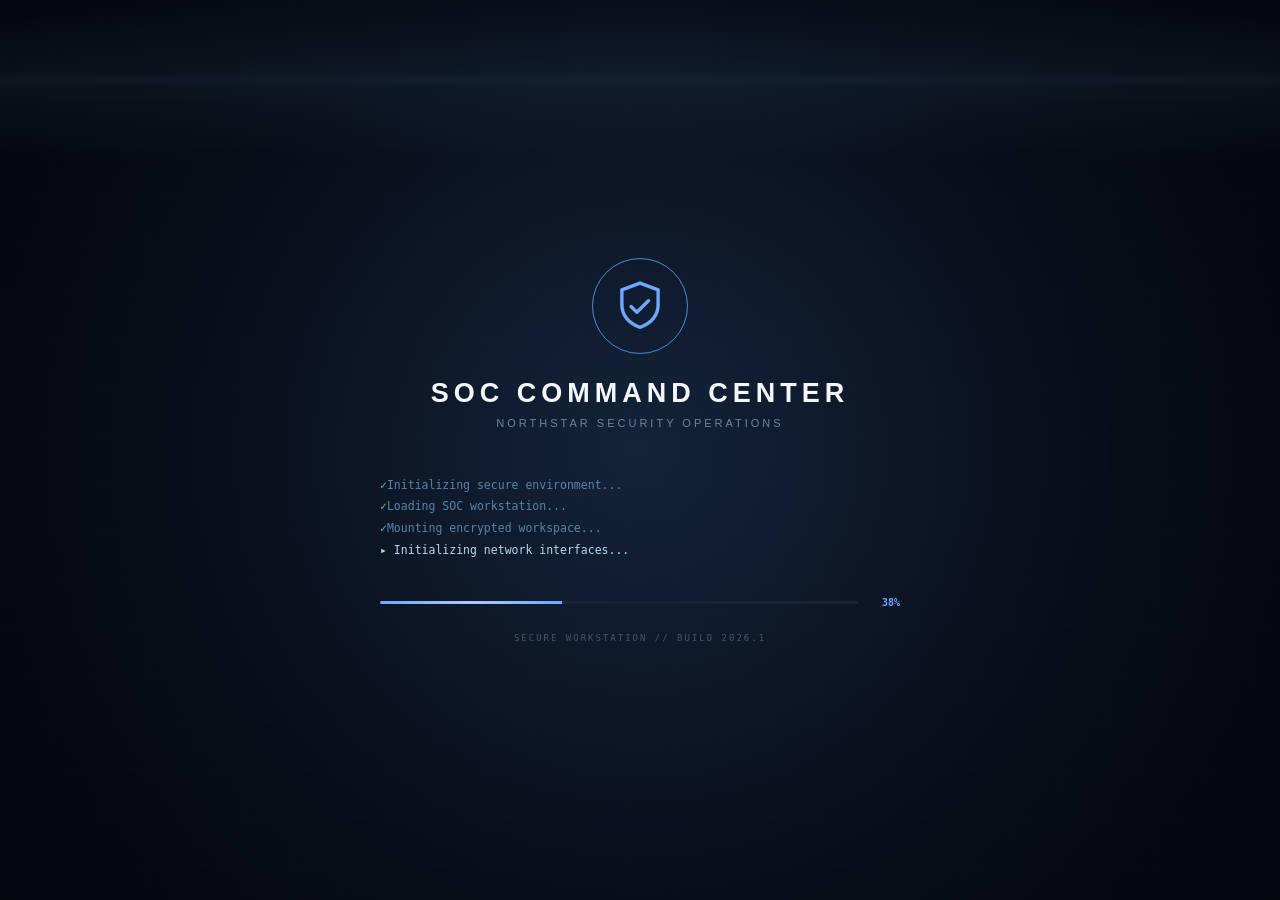
==== index.html @ 4a2cee96 "Initial commit — NORTHSTAR SOC Command Center" ====
<!DOCTYPE html>
<html lang="en">

<head>

    <meta charset="UTF-8">
    <meta name="viewport" content="width=device-width, initial-scale=1.0">

    <title>NORTHSTAR SOC COMMAND CENTER</title>


    <!-- =====================================================
         MAIN STYLES
         ===================================================== -->

    <link rel="stylesheet" href="style.css">


    <!-- =====================================================
         NETWORK APP
         ===================================================== -->

    <link rel="stylesheet" href="css/network.css">


    <!-- =====================================================
         ALERTS / SIEM
         ===================================================== -->

    <link rel="stylesheet" href="css/alerts.css">


    <!-- =====================================================
         ATTACK MAP
         ===================================================== -->

    <link rel="stylesheet" href="css/attack-map.css">


    <!-- =====================================================
         MAIL APP
         ===================================================== -->

    <link rel="stylesheet" href="mail/mail.css">
    <link rel="stylesheet" href="mail/report-clearance.css">


    <!-- =====================================================
         ENDPOINTS
         ===================================================== -->

    <link rel="stylesheet" href="./endpoints/endpoints.css">


    <!-- =====================================================
         VPN
         ===================================================== -->

    <link rel="stylesheet" href="./vpn/vpn.css">


    <!-- =====================================================
         FILE EXPLORER
         ===================================================== -->

    <link rel="stylesheet" href="./files/files.css">


    <!-- =====================================================
         IR PLAYBOOK
         ===================================================== -->

    <link rel="stylesheet" href="./playbook/playbook.css">


    <!-- =====================================================
         PASSWORD CRACKER
         ===================================================== -->

    <link rel="stylesheet" href="./password-cracker/password-cracker.css">


    <!-- =====================================================
         THREAT INTEL
         ===================================================== -->

    <link rel="stylesheet" href="./threat-intel/threat-intel.css">


    <!-- =====================================================
         IAM
         ===================================================== -->

    <link rel="stylesheet" href="./iam/iam.css">


    <!-- =====================================================
         MALWARE SANDBOX
         ===================================================== -->

    <link rel="stylesheet" href="./malware-sandbox/malware-sandbox.css">
    <link rel="stylesheet" href="./malware-sandbox/nightfall-ending.css">


    <!-- =====================================================
         NORTHSTAR MAIN MENU
         ===================================================== -->

    <link rel="stylesheet" href="./main-menu/main-menu.css">
    <link rel="stylesheet" href="./main-menu/scenario-briefing.css">


    <!-- =====================================================
         SCENARIO SELECT
         ===================================================== -->

    <link rel="stylesheet" href="./main-menu/scenario-select.css">


    <!-- =====================================================
         TRAINING
         ===================================================== -->

    <link rel="stylesheet" href="./training/training.css">


    <!-- =====================================================
         FREE PLAY / EXPERIENCE OTHER ATTACKS
         ===================================================== -->

    <link rel="stylesheet" href="./freeplay/freeplay.css">
    <link rel="stylesheet" href="./freeplay/attack-experience.css">
    <link rel="stylesheet" href="./freeplay/attack-compare.css">


    <!-- =====================================================
         CAPTURE TOOL (screenshot / recording shortcuts)
         ===================================================== -->

    <link rel="stylesheet" href="./capture/capture.css">

</head>


<body>


    <!-- =========================================================
     BOOT SCREEN
     ========================================================= -->

    <div id="boot-screen">

        <div class="boot-fx" aria-hidden="true">
            <div class="boot-grid"></div>
            <div class="boot-scanline"></div>
        </div>

        <div class="boot-container">

            <div class="boot-logo">

                <div class="boot-ring boot-ring-1"></div>
                <div class="boot-ring boot-ring-2"></div>

                <div class="boot-shield">
                    <svg viewBox="0 0 24 24" fill="none" stroke="currentColor" stroke-width="1.4" stroke-linecap="round" stroke-linejoin="round">
                        <path d="M12 2.5l7.5 2.8v6.2c0 4.6-3.2 7.9-7.5 9.3-4.3-1.4-7.5-4.7-7.5-9.3V5.3L12 2.5z"/>
                        <path d="M8.3 12.2l2.4 2.4 4.8-4.8"/>
                    </svg>
                </div>

            </div>


            <div class="boot-title">
                SOC COMMAND CENTER
            </div>


            <div class="boot-subtitle">
                NORTHSTAR SECURITY OPERATIONS
            </div>


            <div class="boot-log" id="boot-log">

                <!--
                    Populated by startBootSequence() in script.js —
                    one line appended per boot step, most recent
                    active line gets a "▸" marker, completed lines
                    get a "✓". This span stays as a legacy fallback
                    for anything that still looks for the old single
                    -line status text.
                -->
                <span id="boot-status-text" class="boot-status-legacy"></span>

            </div>


            <div class="boot-progress-row">

                <div class="boot-progress-container">

                    <div id="boot-progress" class="boot-progress">
                    </div>

                </div>

                <div class="boot-progress-percent" id="boot-progress-percent">
                    0%
                </div>

            </div>


            <div class="boot-version">
                SECURE WORKSTATION // BUILD 2026.1
            </div>

        </div>

    </div>



    <!-- =========================================================
     NORTHSTAR MAIN MENU
     ========================================================= -->

    <div id="main-menu" class="main-menu hidden">

        <div class="main-menu-fx" aria-hidden="true">
            <div class="main-menu-grid"></div>
            <div class="main-menu-glow"></div>
            <div class="main-menu-scanline"></div>
            <div class="main-menu-particles">
                <span></span><span></span><span></span><span></span>
                <span></span><span></span><span></span><span></span>
            </div>
        </div>


        <div class="main-menu-shell">


            <!-- =================================================
             HEADER
             ================================================= -->

            <header class="main-menu-header">


                <div class="main-menu-brand">

                    <div class="main-menu-symbol">
                        <svg viewBox="0 0 24 24" fill="none" stroke="currentColor" stroke-width="1.7" stroke-linecap="round" stroke-linejoin="round">
                            <path d="M12 2.5l7.5 2.8v6.2c0 4.6-3.2 7.9-7.5 9.3-4.3-1.4-7.5-4.7-7.5-9.3V5.3L12 2.5z"/>
                            <path d="M8.3 12.2l2.4 2.4 4.8-4.8"/>
                        </svg>
                    </div>


                    <div>

                        <div class="main-menu-title">
                            NORTHSTAR
                        </div>


                        <div class="main-menu-subtitle">
                            SECURITY OPERATIONS SIMULATION
                        </div>

                    </div>

                </div>



                <div class="main-menu-status">

                    <span class="menu-status-dot-wrap">
                        <span class="menu-status-dot"></span>
                        <span class="menu-status-ping"></span>
                    </span>


                    <div>

                        <span class="menu-status-label">
                            SYSTEM STATUS
                        </span>


                        <strong>
                            OPERATIONAL
                        </strong>

                    </div>

                </div>

            </header>



            <!-- =================================================
             MAIN MENU CONTENT
             ================================================= -->

            <section class="main-menu-content">


                <!-- INTRO -->

                <div class="main-menu-intro">

                    <div class="intro-label">
                        NORTHSTAR SOC
                    </div>


                    <h1>
                        Security Operations<br>
                        Command Center
                    </h1>


                    <p>
                        Investigate incidents, analyze evidence,
                        correlate threats, and contain simulated
                        security operations.
                    </p>


                    <div class="intro-meta">

                        <span>
                            WORKSTATION: NS-SOC-01
                        </span>


                        <span>
                            BUILD: 2026.1
                        </span>

                    </div>

                </div>



                <!-- MENU OPTIONS -->

                <nav class="main-menu-options">


                    <!-- START OPERATION -->

                    <button class="main-menu-button primary" data-menu-action="scenarios">

                        <span class="menu-button-icon">
                            <svg viewBox="0 0 24 24" fill="currentColor" stroke="none">
                                <path d="M7 4.2v15.6c0 .8.9 1.3 1.6.9l12.4-7.8c.7-.4.7-1.4 0-1.8L8.6 3.3C7.9 2.9 7 3.4 7 4.2z"/>
                            </svg>
                        </span>


                        <span class="menu-button-text">

                            <strong>
                                START OPERATION
                            </strong>


                            <small>
                                Select an incident scenario
                            </small>

                        </span>


                        <span class="menu-button-arrow">
                            <svg viewBox="0 0 24 24" fill="none" stroke="currentColor" stroke-width="2" stroke-linecap="round" stroke-linejoin="round">
                                <path d="M9 5l7 7-7 7"/>
                            </svg>
                        </span>

                    </button>



                    <!-- CONTINUE -->

                    <button class="main-menu-button" data-menu-action="continue">

                        <span class="menu-button-icon">
                            <svg viewBox="0 0 24 24" fill="none" stroke="currentColor" stroke-width="1.9" stroke-linecap="round" stroke-linejoin="round">
                                <path d="M20 12a8 8 0 1 1-2.6-5.9"/>
                                <path d="M20 3.5v5.5h-5.5"/>
                            </svg>
                        </span>


                        <span class="menu-button-text">

                            <strong>
                                CONTINUE
                            </strong>


                            <small>
                                Resume current operation
                            </small>

                        </span>


                        <span class="menu-button-arrow">
                            <svg viewBox="0 0 24 24" fill="none" stroke="currentColor" stroke-width="2" stroke-linecap="round" stroke-linejoin="round">
                                <path d="M9 5l7 7-7 7"/>
                            </svg>
                        </span>

                    </button>



                    <!-- EXPERIENCE OTHER ATTACKS -->

                    <button class="main-menu-button" data-menu-action="free">

                        <span class="menu-button-icon">
                            <svg viewBox="0 0 24 24" fill="none" stroke="currentColor" stroke-width="1.7" stroke-linecap="round" stroke-linejoin="round">
                                <circle cx="12" cy="12" r="8.5"/>
                                <circle cx="12" cy="12" r="4.5"/>
                                <circle cx="12" cy="12" r="1.3" fill="currentColor" stroke="none"/>
                                <path d="M12 12l5.5-5.5"/>
                            </svg>
                        </span>


                        <span class="menu-button-text">

                            <strong>
                                EXPERIENCE OTHER ATTACKS
                            </strong>


                            <small>
                                Watch 10 real attack techniques play out from both sides
                            </small>

                        </span>


                        <span class="menu-button-arrow">
                            <svg viewBox="0 0 24 24" fill="none" stroke="currentColor" stroke-width="2" stroke-linecap="round" stroke-linejoin="round">
                                <path d="M9 5l7 7-7 7"/>
                            </svg>
                        </span>

                    </button>



                    <!-- TRAINING -->

                    <button class="main-menu-button" data-menu-action="training">

                        <span class="menu-button-icon">
                            <svg viewBox="0 0 24 24" fill="none" stroke="currentColor" stroke-width="1.7" stroke-linecap="round" stroke-linejoin="round">
                                <path d="M4 5.8c2.2-1.1 5.4-1.1 7.5 0v13.4c-2.1-1.1-5.3-1.1-7.5 0V5.8z"/>
                                <path d="M20 5.8c-2.2-1.1-5.4-1.1-7.5 0v13.4c2.1-1.1 5.3-1.1 7.5 0V5.8z"/>
                            </svg>
                        </span>


                        <span class="menu-button-text">

                            <strong>
                                TRAINING
                            </strong>


                            <small>
                                Learn the NORTHSTAR environment
                            </small>

                        </span>


                        <span class="menu-button-arrow">
                            <svg viewBox="0 0 24 24" fill="none" stroke="currentColor" stroke-width="2" stroke-linecap="round" stroke-linejoin="round">
                                <path d="M9 5l7 7-7 7"/>
                            </svg>
                        </span>

                    </button>



                    <!-- SETTINGS -->

                    <button class="main-menu-button" data-menu-action="settings">

                        <span class="menu-button-icon">
                            <svg viewBox="0 0 24 24" fill="none" stroke="currentColor" stroke-width="1.9" stroke-linecap="round" stroke-linejoin="round">
                                <line x1="4" y1="6.5" x2="12.3" y2="6.5"/><circle cx="14.5" cy="6.5" r="2"/><line x1="16.7" y1="6.5" x2="20" y2="6.5"/>
                                <line x1="4" y1="12" x2="6.8" y2="12"/><circle cx="9" cy="12" r="2"/><line x1="11.2" y1="12" x2="20" y2="12"/>
                                <line x1="4" y1="17.5" x2="13.8" y2="17.5"/><circle cx="16" cy="17.5" r="2"/><line x1="18.2" y1="17.5" x2="20" y2="17.5"/>
                            </svg>
                        </span>


                        <span class="menu-button-text">

                            <strong>
                                SETTINGS
                            </strong>


                            <small>
                                Simulation configuration
                            </small>

                        </span>


                        <span class="menu-button-arrow">
                            <svg viewBox="0 0 24 24" fill="none" stroke="currentColor" stroke-width="2" stroke-linecap="round" stroke-linejoin="round">
                                <path d="M9 5l7 7-7 7"/>
                            </svg>
                        </span>

                    </button>

                </nav>

            </section>

            <div class="main-menu-quicklinks">

                <button class="main-menu-button" data-menu-action="stats">

                    <span class="menu-button-icon">
                        <svg viewBox="0 0 24 24" fill="none" stroke="currentColor" stroke-width="2" stroke-linecap="round" stroke-linejoin="round">
                            <line x1="5" y1="20" x2="5" y2="11"/>
                            <line x1="12" y1="20" x2="12" y2="4"/>
                            <line x1="19" y1="20" x2="19" y2="14.5"/>
                        </svg>
                    </span>

                    <span class="menu-button-text">

                        <strong>
                            STATISTICS
                        </strong>

                        <small>
                            Operations, attacks &amp; saved sessions
                        </small>

                    </span>

                    <span class="menu-button-arrow">
                        <svg viewBox="0 0 24 24" fill="none" stroke="currentColor" stroke-width="2" stroke-linecap="round" stroke-linejoin="round">
                            <path d="M9 5l7 7-7 7"/>
                        </svg>
                    </span>

                </button>


                <button class="main-menu-button" data-menu-action="about">

                    <span class="menu-button-icon">
                        <svg viewBox="0 0 24 24" fill="none" stroke="currentColor" stroke-width="1.8" stroke-linecap="round" stroke-linejoin="round">
                            <circle cx="12" cy="12" r="9"/>
                            <line x1="12" y1="11" x2="12" y2="16.2"/>
                            <circle cx="12" cy="7.6" r="1" fill="currentColor" stroke="none"/>
                        </svg>
                    </span>

                    <span class="menu-button-text">

                        <strong>
                            ABOUT
                        </strong>

                        <small>
                            What this is, how to play &amp; credits
                        </small>

                    </span>

                    <span class="menu-button-arrow">
                        <svg viewBox="0 0 24 24" fill="none" stroke="currentColor" stroke-width="2" stroke-linecap="round" stroke-linejoin="round">
                            <path d="M9 5l7 7-7 7"/>
                        </svg>
                    </span>

                </button>

            </div>


            <!-- =================================================
             FOOTER
             ================================================= -->

            <footer class="main-menu-footer">

                <span>
                    NORTHSTAR SECURITY OPERATIONS
                </span>


                <span>
                    SIMULATION ENVIRONMENT
                </span>


                <span>
                    ● SECURE CONNECTION
                </span>

            </footer>

        </div>

    </div>



    <!-- =========================================================
     SCENARIO SELECT
     ========================================================= -->

    <section id="scenario-select" class="scenario-select hidden">


        <div class="scenario-background"></div>



        <!-- =====================================================
         SCENARIO HEADER
         ===================================================== -->

        <header class="scenario-header">


            <button id="scenario-back" class="scenario-back">
                ← BACK
            </button>



            <div class="scenario-header-center">

                <div class="scenario-eyebrow">
                    NORTHSTAR SOC // OPERATIONS
                </div>


                <h1>
                    SELECT OPERATION
                </h1>


                <p>
                    Choose an incident scenario to begin your
                    investigation.
                </p>

            </div>



            <div class="scenario-classification">

                <span class="classification-dot"></span>

                CLASSIFIED

            </div>

        </header>



        <!-- =====================================================
         SCENARIO CARDS
         ===================================================== -->

        <div class="scenario-grid">


            <!-- =================================================
             CREDENTIAL THEFT
             ================================================= -->

            <button class="scenario-card credential-card" data-scenario="credential-theft">


                <div class="scenario-visual">

                    <div class="scenario-logo" aria-hidden="true">
                        <svg viewBox="0 0 24 24" fill="none" stroke="currentColor" stroke-width="1.6" stroke-linecap="round" stroke-linejoin="round">
                            <circle cx="8" cy="12" r="4.2"></circle>
                            <path d="M11.8 12h9.2M17 12v3M20 12v2.4"></path>
                        </svg>
                    </div>

                    <div class="credential-glow"></div>


                    <div class="terminal-window">

                        <div class="terminal-top">

                            <span></span>
                            <span></span>
                            <span></span>

                        </div>


                        <div class="terminal-lines">

                            <div>
                                &gt; AUTH SERVICE
                            </div>

                            <div>
                                &gt; LOGIN ATTEMPT DETECTED
                            </div>

                            <div class="terminal-danger">
                                &gt; CREDENTIAL ACCESS
                            </div>

                            <div>
                                &gt; SESSION HIJACK
                            </div>

                            <div class="terminal-cursor">
                                _
                            </div>

                        </div>

                    </div>


                    <div class="credential-lock">
                        ⌁
                    </div>


                    <div class="floating-code code-1">
                        AUTH_FAIL
                    </div>


                    <div class="floating-code code-2">
                        SESSION_4821
                    </div>


                    <div class="floating-code code-3">
                        TOKEN.EXFIL
                    </div>

                </div>



                <div class="scenario-content">

                    <div class="scenario-number">
                        01
                    </div>


                    <div class="scenario-title-row">

                        <h2>
                            OPERATION NIGHTFALL<br>
                            CREDENTIAL THEFT
                        </h2>


                        <span class="scenario-arrow">
                            ↗
                        </span>

                    </div>


                    <p>
                        Investigate suspicious authentication activity,
                        compromised accounts, and credential harvesting
                        across the environment.
                    </p>


                    <div class="scenario-meta">

                        <span>
                            ● ACTIVE INCIDENT
                        </span>


                        <span>
                            DIFFICULTY: ★★★
                        </span>


                        <span
                            class="scenario-info-trigger"
                            data-scenario-info="credential-theft"
                            role="button"
                            tabindex="0"
                        >
                            ⓘ REAL-WORLD EXAMPLE
                        </span>

                    </div>


                    <div class="scenario-launch">

                        <span>
                            START MISSION
                        </span>


                        <span>
                            →
                        </span>

                    </div>

                </div>

            </button>



            <!-- =================================================
             RANSOMWARE
             ================================================= -->

            <button class="scenario-card ransomware-card scenario-locked" data-scenario="ransomware" aria-disabled="true">


                <div class="scenario-lock-badge">
                    <span class="scenario-lock-icon">🔒</span>
                    COMING SOON
                </div>


                <div class="scenario-locked-overlay" aria-hidden="true">
                    <div class="scenario-locked-ring">🔒</div>
                </div>


                <div class="scenario-visual">

                    <div class="scenario-logo" aria-hidden="true">
                        <svg viewBox="0 0 24 24" fill="none" stroke="currentColor" stroke-width="1.6" stroke-linecap="round" stroke-linejoin="round">
                            <rect x="6" y="11" width="12" height="9" rx="1.5"></rect>
                            <path d="M9 11V8a3 3 0 0 1 6 0v3"></path>
                            <circle cx="12" cy="15" r="1.1" fill="currentColor" stroke="none"></circle>
                            <path d="M12 16.1V18"></path>
                        </svg>
                    </div>

                    <div class="ransomware-grid"></div>


                    <div class="money-symbol money-1">
                        $
                    </div>

                    <div class="money-symbol money-2">
                        $
                    </div>

                    <div class="money-symbol money-3">
                        $
                    </div>

                    <div class="money-symbol money-4">
                        $
                    </div>


                    <div class="ransom-note">

                        <div class="ransom-warning">
                            !
                        </div>


                        <div class="ransom-text">
                            YOUR FILES<br>
                            ARE LOCKED
                        </div>


                        <div class="ransom-price">
                            0.842 BTC
                        </div>

                    </div>


                    <div class="encrypted-files">

                        <span>
                            invoice.xlsx
                        </span>

                        <span>
                            payroll.db
                        </span>

                        <span>
                            clients.csv
                        </span>

                        <span>
                            backup.zip
                        </span>

                    </div>


                    <div class="ransom-scanline"></div>

                </div>



                <div class="scenario-content">

                    <div class="scenario-number">
                        02
                    </div>


                    <div class="scenario-title-row">

                        <h2>
                            RANSOMWARE<br>
                            INCIDENT
                        </h2>


                        <span class="scenario-arrow">
                            ↗
                        </span>

                    </div>


                    <p>
                        Trace a malicious intrusion from initial access
                        to endpoint compromise and identify the systems
                        at risk.
                    </p>


                    <div class="scenario-meta">

                        <span>
                            DIFFICULTY: ★★★★
                        </span>


                        <span
                            class="scenario-info-trigger"
                            data-scenario-info="ransomware"
                            role="button"
                            tabindex="0"
                        >
                            ⓘ REAL-WORLD EXAMPLE
                        </span>

                    </div>


                    <div class="scenario-launch">

                        <span>
                            COMING SOON
                        </span>


                        <span>
                            🔒
                        </span>

                    </div>

                </div>

            </button>



            <!-- =================================================
             WORM OUTBREAK
             ================================================= -->

            <button class="scenario-card worm-card scenario-locked" data-scenario="worm-outbreak" aria-disabled="true">


                <div class="scenario-lock-badge">
                    <span class="scenario-lock-icon">🔒</span>
                    COMING SOON
                </div>


                <div class="scenario-locked-overlay" aria-hidden="true">

                    <svg class="scenario-locked-diagram" viewBox="0 0 240 190" fill="none" stroke="currentColor" stroke-width="1.8" stroke-linecap="round" stroke-linejoin="round">

                        <path class="scenario-locked-line" d="M120 95 L58 40"></path>
                        <path class="scenario-locked-line" d="M120 95 L182 40"></path>
                        <path class="scenario-locked-line" d="M120 95 L58 150"></path>
                        <path class="scenario-locked-line" d="M120 95 L182 150"></path>

                        <g transform="translate(58 40)">
                            <g class="scenario-locked-node">
                                <rect x="-11" y="-9" width="22" height="14" rx="1.6"></rect>
                                <path d="M0 5v3M-6 8h12"></path>
                            </g>
                        </g>

                        <g transform="translate(182 40)">
                            <g class="scenario-locked-node scenario-locked-node--b">
                                <rect x="-11" y="-9" width="22" height="14" rx="1.6"></rect>
                                <path d="M0 5v3M-6 8h12"></path>
                            </g>
                        </g>

                        <g transform="translate(58 150)">
                            <g class="scenario-locked-node scenario-locked-node--c">
                                <rect x="-11" y="-9" width="22" height="14" rx="1.6"></rect>
                                <path d="M0 5v3M-6 8h12"></path>
                            </g>
                        </g>

                        <g transform="translate(182 150)">
                            <g class="scenario-locked-node scenario-locked-node--d">
                                <rect x="-11" y="-9" width="22" height="14" rx="1.6"></rect>
                                <path d="M0 5v3M-6 8h12"></path>
                            </g>
                        </g>

                    </svg>

                    <div class="scenario-locked-ring">🔒</div>

                </div>


                <div class="scenario-visual">

                    <div class="scenario-logo" aria-hidden="true">
                        <svg viewBox="0 0 24 24" fill="none" stroke="currentColor" stroke-width="1.6" stroke-linecap="round" stroke-linejoin="round">
                            <ellipse cx="12" cy="13.5" rx="4.3" ry="5.8"></ellipse>
                            <path d="M12 7.7V4M9.3 9 6.3 6M14.7 9l3-3M8.1 12.5H3.3M15.9 12.5h4.8M8.4 17l-3 3M15.6 17l3 3"></path>
                        </svg>
                    </div>

                    <div class="network-grid"></div>


                    <div class="network-lines">

                        <i class="line line-1"></i>
                        <i class="line line-2"></i>
                        <i class="line line-3"></i>
                        <i class="line line-4"></i>
                        <i class="line line-5"></i>

                    </div>


                    <div class="network-node node-main"></div>

                    <div class="network-node node-1"></div>
                    <div class="network-node node-2"></div>
                    <div class="network-node node-3"></div>
                    <div class="network-node node-4"></div>
                    <div class="network-node node-5"></div>
                    <div class="network-node node-6"></div>


                    <div class="infection-pulse"></div>


                    <div class="worm-label">

                        <span>
                            THREAT PROPAGATION
                        </span>


                        <strong>
                            NETWORK BREACH
                        </strong>

                    </div>

                </div>



                <div class="scenario-content">

                    <div class="scenario-number">
                        03
                    </div>


                    <div class="scenario-title-row">

                        <h2>
                            WORM<br>
                            OUTBREAK
                        </h2>


                        <span class="scenario-arrow">
                            ↗
                        </span>

                    </div>


                    <p>
                        Contain a rapidly spreading threat by identifying
                        infected hosts and tracing lateral movement across
                        the network.
                    </p>


                    <div class="scenario-meta">

                        <span>
                            DIFFICULTY: ★★★★★
                        </span>


                        <span
                            class="scenario-info-trigger"
                            data-scenario-info="worm-outbreak"
                            role="button"
                            tabindex="0"
                        >
                            ⓘ REAL-WORLD EXAMPLE
                        </span>

                    </div>


                    <div class="scenario-launch">

                        <span>
                            COMING SOON
                        </span>


                        <span>
                            🔒
                        </span>

                    </div>

                </div>

            </button>

        </div>



        <!-- =====================================================
         SCENARIO FOOTER
         ===================================================== -->

        <footer class="scenario-footer">

            <span>
                NORTHSTAR SECURITY OPERATIONS CENTER
            </span>


            <span>
                SELECTED OPERATION WILL INITIALIZE A NEW INCIDENT
            </span>

        </footer>



        <!-- =====================================================
         REAL-WORLD EXAMPLE MODAL
         ---------------------------------------------------
         One shared overlay, populated per scenario by
         ScenarioSelect.js when a card's "REAL-WORLD EXAMPLE"
         trigger is clicked. Content (about/example/graph) lives
         in ScenarioSelect.js's SCENARIO_INFO data, not here.
         ===================================================== -->

        <div id="scenario-info-modal" class="scenario-info-modal hidden">

            <div class="scenario-info-box">

                <button
                    type="button"
                    class="scenario-info-close"
                    id="scenario-info-close"
                    aria-label="Close"
                >
                    ×
                </button>

                <div class="scenario-info-header">

                    <div
                        class="scenario-info-icon"
                        id="scenario-info-icon"
                    ></div>

                    <div>

                        <div class="scenario-info-eyebrow">
                            REAL-WORLD PARALLEL
                        </div>

                        <h2
                            class="scenario-info-title"
                            id="scenario-info-title"
                        ></h2>

                    </div>

                </div>

                <div class="scenario-info-section">

                    <h3>
                        What is this attack?
                    </h3>

                    <p id="scenario-info-about"></p>

                </div>

                <div class="scenario-info-section">

                    <h3>
                        Real-world example
                    </h3>

                    <p id="scenario-info-example"></p>

                </div>

                <div class="scenario-info-section scenario-info-graph-section">

                    <h3 id="scenario-info-graph-title"></h3>

                    <div
                        class="scenario-info-graph"
                        id="scenario-info-graph"
                    ></div>

                    <p
                        class="scenario-info-graph-caption"
                        id="scenario-info-graph-caption"
                    ></p>

                </div>

                <p class="scenario-info-disclaimer">
                    Simplified for illustration, based on public
                    post-incident reporting — not exact company data.
                </p>

            </div>

        </div>

    </section>



    <!-- =========================================================
     NORTHSTAR SOC DESKTOP
     ========================================================= -->

    <main id="desktop">


        <!-- =====================================================
         DESKTOP WALLPAPER
         ===================================================== -->

        <div class="desktop-overlay"></div>



        <!-- =====================================================
         DESKTOP APPLICATION ICONS
         ===================================================== -->

        <section class="desktop-icons">


            <button class="desktop-icon" data-app="siem">

                <span class="icon-image siem-icon">
                    ▤
                </span>

                <span class="icon-label">
                    SIEM
                </span>

            </button>



            <button class="desktop-icon" data-app="cracker">

                <span class="icon-image cracker-icon">
                    🔓
                </span>

                <span class="icon-label">
                    Password Cracker
                </span>

            </button>



            <button class="desktop-icon" data-app="playbook">

                <span class="icon-image playbook-icon">
                    📖
                </span>

                <span class="icon-label">
                    IR Playbook
                </span>

            </button>



            <button class="desktop-icon" data-app="alerts">

                <span class="icon-image alert-icon">
                    !
                </span>

                <span class="icon-label">
                    Alerts
                </span>

            </button>



            <button class="desktop-icon" data-app="network">

                <span class="icon-image network-icon">
                    ⌁
                </span>

                <span class="icon-label">
                    Network
                </span>

            </button>



            <button class="desktop-icon" data-app="map">

                <span class="icon-image map-icon">
                    ◎
                </span>

                <span class="icon-label">
                    Attack Map
                </span>

            </button>



            <button class="desktop-icon" data-app="email">

                <span class="icon-image email-icon">
                    ✉
                </span>

                <span class="icon-label">
                    Mail
                </span>

            </button>



            <button class="desktop-icon" data-app="hosts">

                <span class="icon-image host-icon">
                    ▣
                </span>

                <span class="icon-label">
                    Endpoints
                </span>

            </button>



            <button class="desktop-icon" data-app="vpn">

                <span class="icon-image vpn-icon">
                    🔒
                </span>

                <span class="icon-label">
                    VPN
                </span>

            </button>



            <button class="desktop-icon" data-app="files">

                <span class="icon-image files-icon">
                    📁
                </span>

                <span class="icon-label">
                    File Explorer
                </span>

            </button>



            <button class="desktop-icon" data-app="intel">

                <span class="icon-image intel-icon">
                    🔎
                </span>

                <span class="icon-label">
                    Threat Intel
                </span>

            </button>



            <button class="desktop-icon" data-app="iam">

                <span class="icon-image iam-icon">
                    ID
                </span>

                <span class="icon-label">
                    IAM
                </span>

            </button>



            <button class="desktop-icon" data-app="sandbox">

                <span class="icon-image sandbox-icon">
                    🧪
                </span>

                <span class="icon-label">
                    Malware Sandbox
                </span>

            </button>

        </section>



        <!-- =====================================================
         DESKTOP CENTER
         ===================================================== -->

        <section class="desktop-center">


            <div class="system-brand">

                <div class="brand-symbol">
                    ⬢
                </div>


                <div class="brand-text">

                    <div class="brand-name">
                        NORTHSTAR
                    </div>


                    <div class="brand-subtitle">
                        SECURITY OPERATIONS CENTER
                    </div>

                </div>

            </div>



            <div class="system-status">

                <div class="status-dot"></div>

                <span>
                    SYSTEM READY
                </span>

            </div>

        </section>



        <!-- =====================================================
         TASKBAR
         ===================================================== -->

        <footer class="taskbar">


            <!-- =================================================
             START BUTTON
             ================================================= -->

            <button class="taskbar-button start-button" id="start-button" aria-label="Start">

                <span class="start-logo">
                    ⊞
                </span>

            </button>



            <!-- =================================================
             SEARCH
             ================================================= -->

            <div class="taskbar-search" id="taskbar-search">

                <span class="search-symbol">
                    ⌕
                </span>


                <input id="taskbar-search-input" type="text" placeholder="Search" autocomplete="off"
                    aria-label="Search applications">

            </div>



            <!-- =================================================
             SEARCH RESULTS
             ================================================= -->

            <div id="search-results" class="search-results hidden"></div>



            <!-- =================================================
             DYNAMIC PINNED APPLICATIONS
             ================================================= -->

            <div class="taskbar-apps" id="taskbar-apps"></div>



            <!-- =================================================
             SYSTEM TRAY
             ================================================= -->

            <div class="system-tray">


                <div class="tray-status">

                    <span class="tray-dot"></span>

                    <span>
                        SECURE
                    </span>

                </div>


                <div class="tray-network">
                    ◉
                </div>


                <div class="tray-volume">
                    ◖
                </div>


                <div class="tray-time">

                    <div id="clock-time">
                        09:41 AM
                    </div>


                    <div id="clock-date">
                        08/16/2026
                    </div>

                </div>

            </div>

        </footer>



        <!-- =====================================================
         START MENU
         ===================================================== -->

        <div id="start-menu" class="start-menu hidden">


            <div class="start-header">


                <div class="start-profile">

                    <div class="profile-circle">
                        NS
                    </div>


                    <div>

                        <strong>
                            SOC Analyst
                        </strong>


                        <span>
                            Northstar Security
                        </span>

                    </div>

                </div>

            </div>



            <div class="start-section-title">
                PINNED
            </div>



            <!-- Populated by DesktopFeatures.js's renderStartMenuPins()
                 from the same pinned-apps state the taskbar uses, so
                 pinning/unpinning an app anywhere keeps both in sync. -->
            <div class="start-grid"></div>



            <div class="start-footer">

                <span>
                    NORTHSTAR SOC
                </span>


                <span class="start-secure">
                    ● SECURE
                </span>

            </div>

        </div>



        <!-- =====================================================
         RIGHT-CLICK CONTEXT MENU
         ===================================================== -->

        <div id="context-menu" class="context-menu hidden">


            <!-- =================================================
             DESKTOP CONTEXT MENU
             ================================================= -->

            <div id="desktop-context-actions">


                <button data-context-action="refresh">

                    <span>
                        ↻
                    </span>

                    Refresh

                </button>


                <button data-context-action="display">

                    <span>
                        ▣
                    </span>

                    Display settings

                </button>


                <button data-context-action="personalize">

                    <span>
                        ✦
                    </span>

                    Personalize

                </button>

            </div>



            <!-- =================================================
             APPLICATION CONTEXT MENU
             ================================================= -->

            <div id="app-context-actions" class="hidden">


                <div class="context-app-title">

                    <span id="context-app-icon">
                        ▤
                    </span>


                    <span id="context-app-name">
                        Application
                    </span>

                </div>



                <button data-context-action="open">

                    <span>
                        ▶
                    </span>

                    Open

                </button>



                <button data-context-action="pin">

                    <span>
                        📌
                    </span>


                    <span id="context-pin-text">
                        Pin to taskbar
                    </span>

                </button>



                <button data-context-action="close">

                    <span>
                        ×
                    </span>

                    Close

                </button>

            </div>

        </div>

    </main>



    <!-- =========================================================
     LEGACY / NETWORK SYSTEMS
     ========================================================= -->

    <script src="network/PacketParser.js"></script>
    <script type="module" src="network/PacketEngine.js"></script>
    <script src="network/NetworkStore.js"></script>
    <script src="network/NetworkInvestigator.js"></script>
    <script type="module" src="network/NetworkApp.js"></script>



    <!-- =========================================================
     APPLICATION DATA
     ========================================================= -->

    <script src="./threat-intel/ThreatIntelData.js"></script>
    <script src="iam/IAMData.js"></script>
    <script src="malware-sandbox/MalwareSandboxData.js"></script>
    <script src="engine/ReportGrader.js"></script>
    <script src="malware-sandbox/NightfallEnding.js"></script>
    <script src="mail/ReportClearanceBriefing.js"></script>



    <!-- =========================================================
     MAIN MENU
     ========================================================= -->

    <script src="./main-menu/StatsTracker.js"></script>
    <script src="./main-menu/SaveSlots.js"></script>
    <script src="./main-menu/MainMenu.js"></script>



    <!-- =========================================================
     SCENARIO SELECT
     ========================================================= -->

    <script src="./main-menu/ScenarioSelect.js"></script>
    <script src="./main-menu/ScenarioBriefing.js"></script>



    <!-- =========================================================
     TRAINING
     Main Menu → TRAINING: one card per desktop app, with an
     overview and a short hands-on practice scenario for each.
     Runs entirely on invented sample data, not the live
     simulation stores, so it's safe to open before any real
     operation exists.
     ========================================================= -->

    <script src="./training/training-data.js"></script>
    <script src="./training/TrainingApp.js"></script>



    <!-- =========================================================
     FREE PLAY → EXPERIENCE OTHER ATTACKS
     Main Menu → FREE OPERATIONS now opens an educational feature:
     the user picks one of 10 attack techniques and watches a real
     animated, synchronized replay of it from both the Attacker
     POV and the Victim/SOC POV (a cursor moves and clicks, fields
     get typed into, hash tables sweep and reveal, diagrams animate)
     — or picks the 11th "Compare Attacks" tile to see any two
     techniques broken down side by side. Everything is a self-
     contained NORTHSTAR simulation — fake data, fake systems, fake
     credentials, fake network traffic — and none of it touches
     or replaces the real NORTHSTAR SOC attack engines (EventEngine /
     DetectionEngine / AlertManager / AttackEngine / NetworkStore,
     etc.) or the real scenarios (Credential Theft, Ransomware,
     Worm), which stay reachable from Scenario Select untouched.

     Reusable framework, data-driven content:
       attackExperienceData.js      — the 10 experiences: timeline[]
                                       (the animation script) plus
                                       compare{} (comparison metadata)
       AttackExperienceEngine.js    — the animation action-sequencer (no DOM)
       AttackExperienceRenderer.js  — the animated attacker/victim replay screen
       AttackCompareApp.js          — the "Compare Attacks" screen
       FreePlayApp.js               — the 11-tile selection screen
     Adding an 11th experience means adding one object to
     attackExperienceData.js — no other file changes.

     Stylesheets (freeplay.css, attack-experience.css,
     attack-compare.css) linked earlier. Independent of
     training-data.js — load order relative to the Training
     scripts doesn't matter.
     ========================================================= -->

    <script src="./freeplay/attackExperienceData.js"></script>
    <script src="./freeplay/AttackExperienceEngine.js"></script>
    <script src="./freeplay/AttackExperienceRenderer.js"></script>
    <script src="./freeplay/AttackCompareApp.js"></script>
    <script src="./freeplay/FreePlayApp.js"></script>



    <!-- =========================================================
     MISSION TIMER
     Countdown HUD, top-right of the desktop — how long the
     analyst has before the attacker finishes the job.
     ========================================================= -->

    <script src="./main-menu/MissionTimer.js"></script>



    <!-- =========================================================
     CAPTURE TOOL
     Ctrl+Shift+S / 📷 button to snip a screenshot, Ctrl+Shift+R
     / ⏺ button to start-stop recording the desktop — both save
     as real files under Pictures/Videos, which Mail's Compose
     "Upload" picker reads from File Explorer.
     ========================================================= -->

    <script src="./capture/vendor/html2canvas.min.js"></script>
    <script src="./capture/CaptureTool.js"></script>



    <!-- =========================================================
     DESKTOP FEATURES
     SEARCH / PINNING / CONTEXT MENUS
     ========================================================= -->

    <script src="./DesktopFeatures.js"></script>



    <!-- =========================================================
     SIMULATION ENGINE
     ========================================================= -->

    <script type="module" src="engine/SimulationBootstrap.js"></script>



    <!-- =========================================================
     MAIN NORTHSTAR SCRIPT
     ========================================================= -->

    <script type="module" src="script.js"></script>


</body>

</html>
---- style.css ----
/* =========================================================
   GLOBAL
   ========================================================= */

* {
    box-sizing: border-box;
    margin: 0;
    padding: 0;
}

html,
body {
    width: 100%;
    height: 100%;
    overflow: hidden;
}

body {
    font-family:
        "Segoe UI",
        Arial,
        sans-serif;

    background:
        radial-gradient(circle at 50% 40%,
            #14233d 0%,
            #0a1324 45%,
            #050a13 100%);

    color: #e7edf7;

    user-select: none;
}


/* =========================================================
   BOOT SCREEN
   ========================================================= */

#boot-screen {

    position: fixed;

    inset: 0;

    z-index: 9999;

    display: flex;

    align-items: center;

    justify-content: center;

    background:
        radial-gradient(circle at center,
            #14233a 0%,
            #070d18 60%,
            #03060b 100%);

    transition:
        opacity 0.7s ease,
        visibility 0.7s ease;
}

#boot-screen.hidden {

    opacity: 0;

    visibility: hidden;

    pointer-events: none;
}


/* ---------------------------------------------------------
   Ambient background — same visual language as the main
   menu's .main-menu-fx (drifting grid + a scanline sweep),
   scaled down to a shorter, tighter loop since the boot
   screen is only up for a few seconds.
   --------------------------------------------------------- */

.boot-fx {

    position: absolute;
    inset: 0;

    overflow: hidden;

    pointer-events: none;
}

.boot-grid {

    position: absolute;
    inset: -48px;

    opacity: 0.16;

    background-image:
        linear-gradient(rgba(120, 160, 200, 0.08) 1px, transparent 1px),
        linear-gradient(90deg, rgba(120, 160, 200, 0.08) 1px, transparent 1px);

    background-size: 48px 48px;

    animation: bootGridDrift 22s linear infinite;
}

@keyframes bootGridDrift {
    from { transform: translate(0, 0); }
    to   { transform: translate(48px, 48px); }
}

.boot-scanline {

    position: absolute;
    left: 0;
    right: 0;
    height: 160px;

    background:
        linear-gradient(180deg,
            transparent,
            rgba(120, 190, 230, 0.05) 45%,
            rgba(120, 190, 230, 0.09) 50%,
            rgba(120, 190, 230, 0.05) 55%,
            transparent);

    animation: bootScanSweep 4.5s ease-in-out infinite;
}

@keyframes bootScanSweep {
    0%   { top: -160px; }
    100% { top: 100%; }
}


.boot-container {

    position: relative;
    z-index: 1;

    width: min(520px, 80vw);

    text-align: center;
}

.boot-logo {

    position: relative;

    width: 96px;
    height: 96px;

    margin: 0 auto 24px;

    display: flex;
    align-items: center;
    justify-content: center;
}

.boot-ring {

    position: absolute;
    inset: 0;

    border-radius: 50%;
    border: 1px solid rgba(111, 168, 255, 0.45);

    animation: bootRingPulse 2.4s ease-out infinite;
}

.boot-ring-2 {
    animation-delay: 1.2s;
}

@keyframes bootRingPulse {
    0%   { transform: scale(0.55); opacity: 0.9; }
    75%  { opacity: 0; }
    100% { transform: scale(1.35); opacity: 0; }
}

.boot-shield {

    position: relative;
    z-index: 1;

    width: 58px;

    height: 58px;

    display: flex;

    align-items: center;

    justify-content: center;

    color: #6fa8ff;

    animation: bootShieldGlow 2.4s ease-in-out infinite;
}

.boot-shield svg {

    width: 100%;
    height: 100%;
}

@keyframes bootShieldGlow {
    0%, 100% { filter: drop-shadow(0 0 14px rgba(111, 168, 255, 0.45)); }
    50%      { filter: drop-shadow(0 0 26px rgba(111, 168, 255, 0.8)); }
}

.boot-title {

    font-size: 27px;

    font-weight: 700;

    letter-spacing: 5px;

    color: #f4f7fb;
}

.boot-subtitle {

    margin-top: 8px;

    font-size: 11px;

    letter-spacing: 3px;

    color: #73839c;
}

/* ---------------------------------------------------------
   Boot log — a small stacked terminal readout (same
   convention as main-menu/scenario-briefing.css's incoming-
   alert terminal) instead of one line of text getting swapped
   in place. Completed lines get a green ✓, the current line
   gets a blue ▸, and the final "System ready." line gets a
   brighter highlight once boot finishes.
   --------------------------------------------------------- */

.boot-log {

    margin-top: 46px;

    height: 108px;
    overflow-y: auto;

    text-align: left;

    font-family: Consolas, monospace;
    font-size: 11.5px;
    line-height: 1.8;

    display: flex;
    flex-direction: column;
    gap: 1px;

    scrollbar-width: none;
}

.boot-log::-webkit-scrollbar {
    display: none;
}

.boot-status-legacy {
    display: none;
}

.boot-log-line {

    color: #4d7093;

    animation: bootLogLineIn 0.25s ease-out;
}

.boot-log-line::before {
    content: "▸ ";
}

.boot-log-line-active {
    color: #bcd6f0;
}

.boot-log-line-done {
    color: #5e83a6;
}

.boot-log-line-done::before {
    content: "\2713 ";
    color: #4fd18a;
}

.boot-log-line-final {
    color: #eaf6ff;
    font-weight: 700;
}

@keyframes bootLogLineIn {
    from { opacity: 0; transform: translateY(3px); }
    to   { opacity: 1; transform: translateY(0); }
}

.boot-progress-row {

    display: flex;
    align-items: center;
    gap: 10px;

    margin-top: 14px;
}

.boot-progress-container {

    flex: 1;

    height: 3px;

    overflow: hidden;

    background: #182336;

    border-radius: 4px;
}

.boot-progress {

    position: relative;

    width: 0%;

    height: 100%;

    overflow: hidden;

    background: #6fa8ff;

    box-shadow:
        0 0 12px rgba(111, 168, 255, 0.7);

    transition: width 0.2s linear;
}

.boot-progress::after {

    content: "";

    position: absolute;
    inset: 0;

    background: linear-gradient(90deg,
        transparent,
        rgba(255, 255, 255, 0.4),
        transparent);

    animation: bootProgressShimmer 1.3s linear infinite;
}

@keyframes bootProgressShimmer {
    from { transform: translateX(-100%); }
    to   { transform: translateX(100%); }
}

.boot-progress-percent {

    min-width: 32px;

    font-family: Consolas, monospace;
    font-size: 10px;
    font-weight: 700;

    color: #6fa8ff;

    text-align: right;
}

.boot-version {

    margin-top: 25px;

    font-family: Consolas, monospace;

    font-size: 9px;

    letter-spacing: 2px;

    color: #47566d;
}

@media (prefers-reduced-motion: reduce) {

    .boot-grid,
    .boot-scanline,
    .boot-ring,
    .boot-shield,
    .boot-progress::after,
    .boot-log-line {
        animation: none;
    }

}


/* =========================================================
   DESKTOP
   ========================================================= */

#desktop {

    position: fixed;

    inset: 0;

    opacity: 0;

    /*
     * Interface Scale (Display Settings) — zoom keeps the
     * whole desktop (icons, taskbar, windows) proportional
     * and still filling the viewport at any scale.
     */

    zoom: var(--northstar-ui-scale, 1);

    transition: opacity 0.7s ease;

    background:
        radial-gradient(ellipse at 50% 35%,
            rgba(38, 69, 112, 0.55),
            transparent 45%),
        radial-gradient(ellipse at 15% 90%,
            rgba(19, 57, 88, 0.4),
            transparent 40%),
        linear-gradient(135deg,
            #08101d,
            #0b1728 50%,
            #050b14);
}

#desktop.visible {

    opacity: 1;
}

.desktop-overlay {

    position: absolute;

    inset: 0;

    pointer-events: none;

    background:
        linear-gradient(rgba(255, 255, 255, 0.012) 1px,
            transparent 1px);

    background-size: 100% 4px;

    opacity: 0.15;
}


/* =========================================================
   DESKTOP ICONS
   ========================================================= */

.desktop-icons {

    position: absolute;

    top: 28px;

    left: 25px;

    display: flex;

    flex-direction: column;

    gap: 8px;

    width: 90px;
}

.desktop-icon {

    width: 84px;

    min-height: 82px;

    border: 1px solid transparent;

    border-radius: 6px;

    background: transparent;

    color: #edf3fc;

    display: flex;

    flex-direction: column;

    align-items: center;

    justify-content: center;

    gap: 7px;

    cursor: default;

    transition:
        background 0.15s ease,
        border-color 0.15s ease;
}

.desktop-icon:hover {

    background: rgba(255, 255, 255, 0.08);

    border-color:
        color-mix(in srgb, var(--northstar-accent) 45%, transparent);
}

.desktop-icon:active {

    background: rgba(255, 255, 255, 0.13);
}

.icon-image {

    width: 42px;

    height: 42px;

    display: flex;

    align-items: center;

    justify-content: center;

    border-radius: 8px;

    font-family: Consolas, monospace;

    font-size: 24px;

    font-weight: bold;

    background:
        linear-gradient(145deg,
            #1c385e,
            #0e1e35);

    border:
        1px solid rgba(130, 170, 220, 0.25);

    box-shadow:
        0 4px 12px rgba(0, 0, 0, 0.25);
}

.icon-label {

    font-size: 11px;

    line-height: 13px;

    text-align: center;

    text-shadow:
        0 1px 3px #000;
}


/* =========================================================
   CENTER BRAND
   ========================================================= */

.desktop-center {

    position: absolute;

    top: 50%;

    left: 50%;

    transform:
        translate(-50%, -50%);

    text-align: center;

    pointer-events: none;

    opacity: 0.9;
}

.system-brand {

    display: flex;

    align-items: center;

    justify-content: center;

    gap: 18px;
}

.brand-symbol {

    font-size: 55px;

    color: #548ddd;

    filter:
        drop-shadow(0 0 20px rgba(84, 141, 221, 0.3));
}

.brand-text {

    text-align: left;
}

.brand-name {

    font-size: 31px;

    font-weight: 700;

    letter-spacing: 7px;

    color: #dce8f7;
}

.brand-subtitle {

    margin-top: 5px;

    font-family: Consolas, monospace;

    font-size: 10px;

    letter-spacing: 4px;

    color: #657993;
}

.system-status {

    margin-top: 28px;

    display: flex;

    align-items: center;

    justify-content: center;

    gap: 8px;

    font-family: Consolas, monospace;

    font-size: 10px;

    letter-spacing: 2px;

    color: #7190b4;
}

.status-dot {

    width: 6px;

    height: 6px;

    border-radius: 50%;

    background: #6edc9a;

    box-shadow:
        0 0 8px rgba(110, 220, 154, 0.7);
}


/* =========================================================
   TASKBAR
   ========================================================= */

.taskbar {

    position: absolute;

    left: 0;

    right: 0;

    bottom: 0;

    height: 58px;

    display: flex;

    align-items: center;

    padding:
        0 10px;

    background:
        rgba(7, 13, 23, 0.91);

    border-top:
        1px solid rgba(255, 255, 255, 0.08);

    backdrop-filter:
        blur(18px);

    box-shadow:
        0 -8px 30px rgba(0, 0, 0, 0.18);

    z-index: 100;
}


/* Start button */

.taskbar-button {

    width: 44px;

    height: 44px;

    border: none;

    border-radius: 7px;

    background: transparent;

    color: #e5edf9;

    cursor: default;

    transition:
        background 0.15s ease;
}

.taskbar-button:hover {

    background:
        color-mix(in srgb, var(--northstar-accent) 20%, rgba(255, 255, 255, 0.08));
}

.start-logo {

    font-size: 27px;

    font-weight: 300;
}


/* Search */

.taskbar-search {

    width: 205px;

    height: 38px;

    margin-left: 5px;

    display: flex;

    align-items: center;

    gap: 10px;

    padding: 0 14px;

    border-radius: 6px;

    background:
        rgba(255, 255, 255, 0.075);

    border:
        1px solid rgba(255, 255, 255, 0.06);

    color: #8796aa;

    font-size: 12px;
}

.search-symbol {

    font-size: 20px;

    line-height: 1;
}


/* Taskbar apps */

.taskbar-apps {

    height: 100%;

    margin-left: 12px;

    display: flex;

    align-items: center;

    gap: 4px;
}

.taskbar-app {

    width: 45px;

    height: 45px;

    border: none;

    border-radius: 6px;

    background: transparent;

    color: #d9e5f4;

    font-family: Consolas, monospace;

    font-size: 18px;

    cursor: default;

    transition:
        background 0.15s ease;
}

.taskbar-app:hover {

    background:
        color-mix(in srgb, var(--northstar-accent) 20%, rgba(255, 255, 255, 0.08));
}


/* Tray */

.system-tray {

    margin-left: auto;

    height: 100%;

    display: flex;

    align-items: center;

    gap: 15px;

    padding-left: 15px;

    font-size: 11px;

    color: #b8c5d7;
}

.tray-status {

    display: flex;

    align-items: center;

    gap: 6px;

    font-family: Consolas, monospace;

    font-size: 9px;

    letter-spacing: 1px;
}

.tray-dot {

    width: 6px;

    height: 6px;

    border-radius: 50%;

    background: #69d89b;

    box-shadow:
        0 0 7px rgba(105, 216, 155, 0.6);
}

.tray-network,
.tray-volume {

    font-size: 17px;

    color: #aab9cc;
}

.tray-time {

    min-width: 76px;

    text-align: right;

    font-family: Consolas, monospace;
}

#clock-time {

    font-size: 11px;

    color: #d8e2ef;
}

#clock-date {

    margin-top: 2px;

    font-size: 9px;

    color: #718097;
}


/* =========================================================
   START MENU
   ========================================================= */

.start-menu {

    position: absolute;

    left: 10px;

    bottom: 67px;

    width: 390px;

    min-height: 410px;

    padding: 22px;

    background:
        rgba(12, 22, 37, 0.97);

    border:
        1px solid rgba(255, 255, 255, 0.1);

    border-radius: 10px;

    box-shadow:
        0 20px 60px rgba(0, 0, 0, 0.45);

    backdrop-filter:
        blur(25px);

    z-index: 200;

    transition:
        opacity 0.15s ease,
        transform 0.15s ease;
}

.start-menu.hidden {

    opacity: 0;

    pointer-events: none;

    transform:
        translateY(8px);
}

.start-profile {

    position: relative;

    display: flex;

    align-items: center;

    gap: 12px;

    padding-bottom: 20px;

    border-bottom:
        1px solid rgba(255, 255, 255, 0.07);

    cursor: pointer;

    border-radius: 6px;

    transition: background 0.12s ease;
}

.start-profile:hover {

    background: rgba(255, 255, 255, 0.04);
}


/* =========================================================
   ACCOUNT MENU (Save and Quit / Replace a Save / Quit)
   ========================================================= */

.account-menu {

    position: absolute;

    top: 4px;

    left: calc(100% + 10px);

    z-index: 5;

    width: 220px;

    padding: 6px;

    display: flex;

    flex-direction: column;

    gap: 4px;

    background: rgba(12, 22, 37, 0.99);

    border: 1px solid rgba(255, 255, 255, 0.12);

    border-radius: 8px;

    box-shadow: 0 12px 34px rgba(0, 0, 0, 0.45);
}

.account-menu-item {

    display: flex;

    align-items: center;

    gap: 10px;

    padding: 9px 10px;

    border: none;

    border-radius: 5px;

    background: transparent;

    color: #dce8f4;

    text-align: left;

    cursor: pointer;
}

.account-menu-item:hover {

    background: rgba(255, 255, 255, 0.06);
}

.account-menu-item:disabled {

    cursor: not-allowed;

    opacity: 0.4;
}

.account-menu-item:disabled:hover {

    background: transparent;
}

.account-menu-icon {

    flex-shrink: 0;

    width: 22px;

    text-align: center;

    font-size: 14px;

    color: #8eabc2;
}

.account-menu-text {

    display: flex;

    flex-direction: column;

    gap: 2px;
}

.account-menu-text strong {

    font-size: 11px;

    font-weight: 700;
}

.account-menu-text small {

    font-size: 9px;

    color: #73839a;
}

.account-menu-quit .account-menu-icon {

    color: #d5848f;
}

.account-menu-replace .account-menu-icon {

    color: #e7b86a;
}


/* =========================================================
   SAVE-SLOT OVERWRITE PICKER
   ========================================================= */

.northstar-slot-picker {

    position: fixed;

    inset: 0;

    z-index: 9999;

    display: flex;

    align-items: center;

    justify-content: center;

    background: rgba(4, 9, 16, 0.72);

    backdrop-filter: blur(2px);
}

.northstar-slot-picker-box {

    width: 520px;

    max-width: calc(100vw - 40px);

    padding: 26px;

    background: #0c1727;

    border: 1px solid rgba(255, 255, 255, 0.12);

    border-radius: 12px;

    box-shadow: 0 24px 60px rgba(0, 0, 0, 0.55);
}

.northstar-slot-picker-title {

    font-size: 15px;

    font-weight: 700;

    color: #e7edf7;
}

.northstar-slot-picker-subtitle {

    margin-top: 4px;

    margin-bottom: 18px;

    font-size: 11px;

    color: #7c8ba3;
}

.northstar-slot-picker-grid {

    display: grid;

    grid-template-columns: repeat(3, 1fr);

    gap: 12px;
}

.northstar-slot-card {

    display: flex;

    flex-direction: column;

    padding: 0;

    overflow: hidden;

    border: 1px solid rgba(255, 255, 255, 0.12);

    border-radius: 8px;

    background: #0a1420;

    cursor: pointer;

    text-align: left;
}

.northstar-slot-card:hover {

    border-color: #6fa8ff;
}

.northstar-slot-thumb {

    height: 72px;

    background-size: cover;

    background-position: center;

    background-color: #142234;

    display: flex;

    align-items: center;

    justify-content: center;

    font-size: 9px;

    color: #55698a;
}

.northstar-slot-name {

    padding: 8px 9px 2px;

    font-size: 11px;

    font-weight: 700;

    color: #dce8f4;

    white-space: nowrap;

    overflow: hidden;

    text-overflow: ellipsis;
}

.northstar-slot-date {

    padding: 0 9px 9px;

    font-size: 9px;

    color: #6a7d97;
}

.northstar-slot-picker-cancel {

    margin-top: 20px;

    width: 100%;

    padding: 10px;

    border: 1px solid rgba(255, 255, 255, 0.14);

    border-radius: 6px;

    background: transparent;

    color: #b7c4d6;

    font-size: 11px;

    font-weight: 700;

    cursor: pointer;
}

.northstar-slot-picker-cancel:hover {

    background: rgba(255, 255, 255, 0.06);
}

.profile-circle {

    width: 38px;

    height: 38px;

    border-radius: 50%;

    display: flex;

    align-items: center;

    justify-content: center;

    background:
        linear-gradient(135deg,
            #315a91,
            #162c4c);

    color: #dceaff;

    font-size: 11px;

    font-weight: 700;
}

.start-profile strong {

    display: block;

    font-size: 12px;

    color: #e7edf7;
}

.start-profile span {

    display: block;

    margin-top: 3px;

    font-size: 10px;

    color: #73839a;
}

.start-section-title {

    margin-top: 20px;

    margin-bottom: 12px;

    font-family: Consolas, monospace;

    font-size: 9px;

    letter-spacing: 2px;

    color: #60748f;
}

.start-grid {

    display: grid;

    grid-template-columns:
        repeat(2, 1fr);

    gap: 6px;
}

.start-grid button {

    height: 65px;

    display: flex;

    align-items: center;

    gap: 10px;

    padding: 10px;

    border: 1px solid transparent;

    border-radius: 6px;

    background: transparent;

    color: #d9e4f2;

    font-size: 11px;

    text-align: left;

    cursor: default;
}

.start-grid button:hover {

    background:
        rgba(255, 255, 255, 0.07);

    border-color:
        rgba(255, 255, 255, 0.06);
}

.start-grid button span {

    width: 34px;

    height: 34px;

    display: flex;

    align-items: center;

    justify-content: center;

    border-radius: 6px;

    background:
        #142a47;

    color: #8bb7ee;

    font-family: Consolas, monospace;

    font-size: 16px;
}

.start-footer {

    position: absolute;

    left: 22px;

    right: 22px;

    bottom: 18px;

    display: flex;

    justify-content: space-between;

    font-family: Consolas, monospace;

    font-size: 8px;

    letter-spacing: 1px;

    color: #52647d;
}

.start-secure {

    color: #69b98c;
}


/* =========================================================
   CONTEXT MENU
   ========================================================= */

.context-menu {

    position: fixed;

    width: 180px;

    padding: 5px;

    background:
        rgba(15, 25, 40, 0.97);

    border:
        1px solid rgba(255, 255, 255, 0.1);

    border-radius: 7px;

    box-shadow:
        0 12px 40px rgba(0, 0, 0, 0.4);

    z-index: 1000;
}

.context-menu.hidden {

    display: none;
}

.context-menu button {

    width: 100%;

    height: 34px;

    padding: 0 10px;

    border: none;

    border-radius: 4px;

    background: transparent;

    color: #d6e0ee;

    text-align: left;

    font-size: 11px;

    cursor: default;
}

.context-menu button:hover {

    background:
        rgba(255, 255, 255, 0.07);
}


/* =========================================================
   RESPONSIVE
   ========================================================= */

@media (max-width: 700px) {

    .desktop-icons {

        left: 12px;
    }

    .desktop-center {

        transform:
            translate(-50%, -50%) scale(0.75);
    }

    .taskbar-search {

        width: 130px;
    }

    .system-tray .tray-status,
    .system-tray .tray-network,
    .system-tray .tray-volume {

        display: none;
    }

    .start-menu {

        width: calc(100vw - 20px);
    }
}

/* =========================================================
   APPLICATION WINDOWS
   ========================================================= */

.app-window {

    position: absolute;

    min-width: 600px;

    min-height: 400px;

    overflow: hidden;

    display: flex;

    flex-direction: column;

    background:
        #07101c;

    border:
        1px solid #29425d;

    border-radius: 8px;

    box-shadow:
        0 25px 80px rgba(0, 0, 0, 0.55),
        0 0 0 1px rgba(255, 255, 255, 0.02);

    transition:
        box-shadow 0.15s ease;
}

.app-window:hover {

    box-shadow:
        0 28px 90px rgba(0, 0, 0, 0.62),
        0 0 0 1px rgba(100, 150, 210, 0.04);
}


/* =========================================================
   WINDOW TITLE BAR
   ========================================================= */

.app-window-titlebar {

    height: 38px;

    flex-shrink: 0;

    display: flex;

    align-items: center;

    justify-content: space-between;

    padding-left: 12px;

    background:
        #0c1827;

    border-bottom:
        1px solid #1b2c40;

    border-top:
        2px solid var(--northstar-accent);

    cursor: default;
}

.app-window-title {

    display: flex;

    align-items: center;

    gap: 8px;

    color: #aebed1;

    font-size: 10px;
}

.window-app-icon {

    width: 20px;

    height: 20px;

    display: flex;

    align-items: center;

    justify-content: center;

    border-radius: 4px;

    background:
        #142d4b;

    color: #76a8df;

    font-family: Consolas, monospace;

    font-size: 12px;
}


/* =========================================================
   WINDOW CONTROLS
   ========================================================= */

.window-controls {

    height: 100%;

    display: flex;

    align-items: stretch;
}

.window-control {

    width: 45px;

    height: 100%;

    border: none;

    background: transparent;

    color: #72849a;

    font-size: 14px;

    cursor: pointer;
}

.window-control:hover {

    background:
        rgba(255, 255, 255, 0.07);

    color: #dbe5f1;
}

.window-control.close:hover {

    background:
        #b83e43;

    color: white;
}


/* =========================================================
   WINDOW CONTENT
   ========================================================= */

.app-window-content {

    flex: 1;

    min-height: 0;

    position: relative;
}

.app-iframe {

    display: block;

    width: 100%;

    height: 100%;

    border: none;

    background: #07101c;
}


/* =========================================================
   MINIMIZED
   ========================================================= */

.app-window.minimized {

    display: none;
}


/* =========================================================
   MAXIMIZED
   ========================================================= */

.app-window.maximized {

    top: 0 !important;

    left: 0 !important;

    width: 100% !important;

    height:
        calc(100% - 58px) !important;

    transform: none !important;

    border-radius: 0;

    border: none;
}


/* =========================================================
   TASKBAR WINDOW STATE
   ========================================================= */

.window-taskbar-button {

    border-bottom:
        2px solid #6b9ed3;
}

.window-taskbar-button.window-minimized {

    opacity: 0.5;

    border-bottom-color:
        transparent;
}

/* =========================================================
   APPLICATION WINDOWS
   ========================================================= */

.app-window {

    position: absolute;

    display: flex;

    flex-direction: column;

    min-width: 500px;

    min-height: 350px;

    background: #090f17;

    border: 1px solid #2a3b4f;

    border-radius: 8px;

    overflow: hidden;

    box-shadow:
        0 25px 70px rgba(0, 0, 0, .65),
        0 0 0 1px rgba(255, 255, 255, .02);

    animation:
        window-open .16s ease-out;
}


@keyframes window-open {

    from {

        opacity: 0;

        transform:
            scale(.97) translateY(8px);

    }

    to {

        opacity: 1;

        transform:
            scale(1) translateY(0);

    }
}


/* =========================================================
   TITLE BAR
   ========================================================= */

.window-titlebar {

    height: 42px;

    flex-shrink: 0;

    display: flex;

    align-items: center;

    justify-content: space-between;

    padding-left: 14px;

    background:
        linear-gradient(180deg,
            #111b27,
            #0d151f);

    border-bottom:
        1px solid #1e2c3d;

    user-select: none;

    cursor: default;
}


.window-title {

    display: flex;

    align-items: center;

    gap: 9px;

    font-size: 13px;

    font-weight: 500;

    color: #dce7f5;
}


.window-icon {

    color: #79aef0;

    font-size: 15px;
}


.window-controls {

    display: flex;

    height: 100%;
}


.window-button {

    width: 45px;

    height: 100%;

    border: none;

    border-radius: 0;

    background: transparent;

    color: #91a2b5;

    font-size: 16px;

    cursor: pointer;
}


.window-button:hover {

    background: #1b2939;

    color: white;
}


.window-button.close:hover {

    background: #b32635;

    color: white;
}


/* =========================================================
   WINDOW CONTENT
   ========================================================= */

.window-content {

    flex: 1;

    min-height: 0;

    overflow: hidden;
}


.window-minimized {

    display: none;
}


.window-maximized {

    left: 0 !important;

    top: 0 !important;

    width: 100% !important;

    height: calc(100% - 48px) !important;

    border-radius: 0;

}


/* =========================================================
   PLACEHOLDER APPLICATION
   ========================================================= */

.placeholder-app {

    width: 100%;

    height: 100%;

    display: flex;

    flex-direction: column;

    align-items: center;

    justify-content: center;

    color: #8195aa;

    text-align: center;
}


.placeholder-icon {

    font-size: 52px;

    color: #5e8fca;

    margin-bottom: 15px;
}


.placeholder-app h2 {

    margin: 0 0 8px;

    color: #dce7f5;
}


.placeholder-app p {

    margin: 0 0 15px;

    font-size: 13px;
}


.placeholder-app span {

    font-size: 10px;

    letter-spacing: 2px;

    color: #52677e;
}


/* =========================================================
   SIEM
   ========================================================= */

.siem-app {

    height: 100%;

    display: flex;

    flex-direction: column;

    background: #080e16;

    color: #dce7f5;

    font-family:
        "Segoe UI",
        Arial,
        sans-serif;
}


.siem-header {

    display: flex;

    justify-content: space-between;

    align-items: center;

    padding: 14px 18px;

    background: #0c141f;

    border-bottom:
        1px solid #1b2a3a;
}


.siem-title {

    font-size: 15px;

    font-weight: 600;
}


.siem-subtitle {

    margin-top: 3px;

    color: #657c93;

    font-size: 9px;

    letter-spacing: 1.1px;
}


.siem-live {

    display: flex;

    align-items: center;

    gap: 7px;

    font-size: 10px;

    font-weight: 700;

    color: #4cdb8d;
}


.siem-live span {

    width: 7px;

    height: 7px;

    border-radius: 50%;

    background: #4cdb8d;

    box-shadow:
        0 0 9px #4cdb8d;
}


/* =========================================================
   SIEM CONTROLS
   ========================================================= */

.siem-controls {

    display: flex;

    gap: 8px;

    padding: 10px;

    background: #0a111a;

    border-bottom:
        1px solid #172535;
}


.siem-controls button {

    padding: 7px 11px;

    border-radius: 4px;

    border:
        1px solid #26384d;

    background: #111b28;

    color: #b9c9d9;

    font-size: 10px;

    cursor: pointer;
}


.siem-controls button:hover {

    background: #182536;

    color: white;
}


.siem-controls .siem-attack-button {

    background: #32151b;

    border-color: #68313b;

    color: #ff9ca7;
}


.siem-controls .siem-attack-button:hover {

    background: #471b23;
}


.siem-controls input {

    flex: 1;

    max-width: 300px;

    border:
        1px solid #26384d;

    border-radius: 4px;

    background: #070c13;

    color: #dce7f5;

    padding: 7px 10px;

    outline: none;

    font-size: 11px;
}


/* =========================================================
   SIEM STATS
   ========================================================= */

.siem-stats {

    display: grid;

    grid-template-columns:
        repeat(4, 1fr);

    gap: 8px;

    padding: 10px;
}


.siem-stat {

    padding: 9px 11px;

    background: #0d151f;

    border:
        1px solid #1b2a3a;

    border-radius: 5px;
}


.siem-stat span {

    display: block;

    color: #657b91;

    font-size: 9px;

    letter-spacing: .7px;
}


.siem-stat strong {

    display: block;

    margin-top: 3px;

    font-size: 20px;

    font-weight: 600;
}


.siem-stat .online {

    color: #4cdb8d;

    font-size: 15px;

    margin-top: 7px;
}


/* =========================================================
   SIEM TABLE
   ========================================================= */

.siem-table {

    flex: 1;

    min-height: 0;

    margin:
        0 10px 10px;

    border:
        1px solid #1b2a3a;

    border-radius: 5px;

    overflow: hidden;

    display: flex;

    flex-direction: column;
}


.siem-table-header {

    display: grid;

    grid-template-columns:
        90px 150px 85px 135px 130px 1fr;

    flex-shrink: 0;

    padding: 9px 10px;

    background: #101925;

    color: #61778e;

    font-size: 9px;

    letter-spacing: .7px;
}


.siem-events {

    flex: 1;

    overflow-y: auto;
}


.siem-event-row {

    display: grid;

    grid-template-columns:
        90px 150px 85px 135px 130px 1fr;

    padding: 8px 10px;

    border-top:
        1px solid #111d2a;

    font-size: 10px;

    align-items: center;

    min-height: 36px;
}


.siem-event-row:hover {

    background: #0e1722;
}


.event-time {

    color: #647c94;
}


.event-type {

    color: #c4d3e2;

    font-weight: 600;
}


.event-host {

    color: #8da4ba;
}


.event-ip {

    color: #71a8d2;
}


.severity {

    display: inline-block;

    padding: 3px 6px;

    border-radius: 3px;

    font-size: 8px;

    font-weight: 700;
}


.severity-INFO {

    background: #18222d;

    color: #91a3b5;
}


.severity-LOW {

    background: #102a40;

    color: #70b7ff;
}


.severity-MEDIUM {

    background: #332b13;

    color: #f0c674;
}


.severity-HIGH {

    background: #3a2117;

    color: #ff9d6c;
}


.severity-CRITICAL {

    background: #3a161d;

    color: #ff6675;
}


/* =========================================================
   TASKBAR RUNNING APP
   ========================================================= */

.taskbar-running {

    position: relative;
}


.taskbar-running::after {

    content: "";

    position: absolute;

    bottom: 3px;

    left: 50%;

    transform:
        translateX(-50%);

    width: 18px;

    height: 2px;

    background: #6fa8ff;

    border-radius: 2px;
}


/*
 * The currently-focused window's taskbar button — was toggled
 * by updateTaskbarState() already, but nothing ever styled it,
 * so a focused window looked identical to any other open one.
 */

.taskbar-app.active {

    background:
        color-mix(in srgb, var(--northstar-accent) 22%, rgba(255, 255, 255, 0.07));
}


.taskbar-app.active.taskbar-running::after {

    width: 24px;

    background: #ffffff;
}

/* =========================================================
   WINDOW RESIZING
   ========================================================= */

.app-window {
    min-width: 400px;
    min-height: 250px;
}

.window-resize-handle {
    position: absolute;
    z-index: 100;
}

.resize-nw {
    top: -5px;
    left: -5px;
    width: 12px;
    height: 12px;
    cursor: nwse-resize;
}

.resize-n {
    top: -4px;
    left: 10px;
    right: 10px;
    height: 8px;
    cursor: ns-resize;
}

.resize-ne {
    top: -5px;
    right: -5px;
    width: 12px;
    height: 12px;
    cursor: nesw-resize;
}

.resize-w {
    left: -4px;
    top: 10px;
    bottom: 10px;
    width: 8px;
    cursor: ew-resize;
}

.resize-e {
    right: -4px;
    top: 10px;
    bottom: 10px;
    width: 8px;
    cursor: ew-resize;
}

.resize-sw {
    bottom: -5px;
    left: -5px;
    width: 12px;
    height: 12px;
    cursor: nesw-resize;
}

.resize-s {
    bottom: -4px;
    left: 10px;
    right: 10px;
    height: 8px;
    cursor: ns-resize;
}

.resize-se {
    bottom: -5px;
    right: -5px;
    width: 12px;
    height: 12px;
    cursor: nwse-resize;
}

/* =========================================================
   TASKBAR MINIMIZE / RESTORE ANIMATION
   ========================================================= */

.app-window.window-minimizing {
    animation: windowMinimize 0.22s ease-in forwards;
    pointer-events: none;
}

.app-window.window-restoring {
    animation: windowRestore 0.22s ease-out forwards;
}

@keyframes windowMinimize {

    0% {
        opacity: 1;
        transform: scale(1);
    }

    100% {
        opacity: 0;
        transform: scale(0.08);
    }
}

@keyframes windowRestore {

    0% {
        opacity: 0;
        transform: scale(0.08);
    }

    100% {
        opacity: 1;
        transform: scale(1);
    }
}

/* =========================================================
   SIEM EMPTY / AWAITING STATE
   ========================================================= */

.siem-empty {
    min-height: 300px;

    display: flex;
    flex-direction: column;

    align-items: center;
    justify-content: center;

    text-align: center;

    padding: 40px 20px;

    background:
        radial-gradient(circle at center,
            rgba(48, 91, 140, 0.08),
            transparent 55%);

    color: #71859d;
}


/* ---------------------------------------------
   Radar / waiting icon
--------------------------------------------- */

.siem-empty-icon {
    width: 52px;
    height: 52px;

    display: flex;
    align-items: center;
    justify-content: center;

    margin-bottom: 18px;

    border: 1px solid #294663;

    border-radius: 50%;

    background:
        radial-gradient(circle,
            rgba(74, 130, 190, 0.16),
            rgba(11, 25, 41, 0.8));

    color: #6fa4d9;

    font-family: Consolas, monospace;

    font-size: 25px;

    box-shadow:
        0 0 18px rgba(70, 130, 190, 0.12),
        inset 0 0 15px rgba(70, 130, 190, 0.08);

    animation:
        siem-pulse 2.2s ease-in-out infinite;
}


/* ---------------------------------------------
   Main message
--------------------------------------------- */

.siem-empty-title {
    color: #b8cee5;

    font-family: Consolas, monospace;

    font-size: 11px;

    font-weight: 600;

    letter-spacing: 2px;

    text-shadow:
        0 0 12px rgba(111, 164, 217, 0.18);
}


/* ---------------------------------------------
   Description
--------------------------------------------- */

.siem-empty-text {
    max-width: 390px;

    margin-top: 9px;

    color: #566c84;

    font-size: 10px;

    line-height: 1.6;
}


/* ---------------------------------------------
   Engine status
--------------------------------------------- */

.siem-empty-status {
    display: flex;

    align-items: center;

    gap: 8px;

    margin-top: 18px;

    padding: 7px 11px;

    border:
        1px solid rgba(83, 174, 119, 0.18);

    border-radius: 4px;

    background:
        rgba(57, 142, 95, 0.06);

    color: #639879;

    font-family: Consolas, monospace;

    font-size: 8px;

    letter-spacing: 1px;
}


.siem-empty-status span {
    width: 5px;
    height: 5px;

    border-radius: 50%;

    background: #69d99a;

    box-shadow:
        0 0 7px rgba(105, 217, 154, 0.8);

    animation:
        status-blink 1.8s ease-in-out infinite;
}


/* =========================================================
   ANIMATIONS
   ========================================================= */

@keyframes siem-pulse {

    0%,
    100% {
        transform: scale(1);

        box-shadow:
            0 0 18px rgba(70, 130, 190, 0.12),
            inset 0 0 15px rgba(70, 130, 190, 0.08);
    }

    50% {
        transform: scale(1.04);

        box-shadow:
            0 0 28px rgba(70, 130, 190, 0.22),
            inset 0 0 20px rgba(70, 130, 190, 0.12);
    }
}


@keyframes status-blink {

    0%,
    100% {
        opacity: 0.55;
    }

    50% {
        opacity: 1;
    }
}

/* =========================================================
   PACKET INSPECTOR OVERRIDE
   ========================================================= */

.packet-inspector {
    position: fixed !important;

    left: 50% !important;
    top: 50% !important;

    transform: translate(-50%, -50%) !important;

    width: 1000px !important;
    height: 650px !important;

    max-width: 90vw !important;
    max-height: 85vh !important;

    min-width: 600px !important;
    min-height: 400px !important;

    display: flex !important;

    flex-direction: column !important;

    visibility: visible !important;
    opacity: 1 !important;

    z-index: 999999 !important;

    background: #071019 !important;

    border: 1px solid #304554 !important;

    box-shadow:
        0 30px 90px rgba(0, 0, 0, .75) !important;

    overflow: hidden !important;
}


.packet-inspector-titlebar {
    flex: 0 0 42px !important;

    height: 42px !important;

    display: flex !important;

    align-items: center !important;

    justify-content: space-between !important;

    background: #0d1720 !important;

    border-bottom: 1px solid #304554 !important;

    cursor: move !important;
}


.packet-inspector-body {
    flex: 1 !important;

    min-height: 0 !important;

    display: flex !important;

    flex-direction: column !important;
}


.packet-layers {
    flex: 1 !important;

    min-height: 0 !important;

    overflow-y: auto !important;

    display: block !important;
}


.packet-bytes {
    display: flex !important;

    flex-direction: column !important;

    flex: 0 0 190px !important;

    height: 190px !important;

    min-height: 190px !important;
}


.packet-bytes-content {
    display: block !important;

    flex: 1 !important;

    min-height: 0 !important;

    overflow: auto !important;

    white-space: pre !important;

    font-family:
        Consolas,
        "Cascadia Mono",
        monospace !important;

    font-size: 11px !important;

    line-height: 1.5 !important;

    color: #c5d3dc !important;
}


.packet-byte-count {
    margin-left: auto;

    color: #718896;

    font-size: 10px;
}


.packet-no-layers {

    padding: 30px;

    display: flex;

    flex-direction: column;

    gap: 8px;

    color: #8399a8;

}


.packet-no-layers strong {

    color: #dce7ee;

}

/* =========================================================
   NORTHSTAR DESKTOP FEATURES
   ========================================================= */


/* =========================================================
   TASKBAR SEARCH
   ========================================================= */

.taskbar-search {
    position: relative;

    width: 190px;
    height: 34px;

    display: flex;
    align-items: center;

    gap: 8px;

    padding: 0 12px;

    border: 1px solid rgba(120, 150, 175, 0.14);
    border-radius: 6px;

    background: rgba(15, 28, 40, 0.82);

    color: #7890a3;

    transition:
        border-color 0.2s ease,
        background 0.2s ease,
        width 0.2s ease;
}

.taskbar-search:focus-within {
    width: 240px;

    border-color:
        rgba(105, 165, 205, 0.4);

    background:
        rgba(18, 34, 48, 0.95);
}

.search-symbol {
    font-size: 18px;
    line-height: 1;
}

.taskbar-search input {
    width: 100%;

    border: 0;
    outline: 0;

    background: transparent;

    color: #d8e6f1;

    font-family: inherit;
    font-size: 12px;
}

.taskbar-search input::placeholder {
    color: #667d8f;
}


/* =========================================================
   SEARCH RESULTS
   ========================================================= */

.search-results {
    position: fixed;

    left: 75px;
    bottom: 57px;

    width: 260px;

    padding: 6px;

    z-index: 10000;

    border: 1px solid rgba(110, 150, 180, 0.2);
    border-radius: 8px;

    background:
        rgba(8, 18, 28, 0.97);

    box-shadow:
        0 20px 50px rgba(0, 0, 0, 0.5);

    backdrop-filter: blur(18px);
}

.search-results.hidden {
    display: none;
}

.search-result {
    width: 100%;

    display: flex;
    align-items: center;

    gap: 12px;

    padding: 10px;

    border: 0;
    border-radius: 5px;

    background: transparent;

    color: #a9bdcc;

    text-align: left;

    cursor: pointer;

    transition:
        background 0.15s ease,
        color 0.15s ease;
}

.search-result:hover {
    background: rgba(75, 125, 160, 0.15);
    color: #e4f1fb;
}

.search-result-icon {
    width: 26px;

    text-align: center;

    font-size: 17px;
}

.search-result-name {
    font-size: 12px;
}

.search-no-results {
    padding: 13px;

    font-size: 11px;

    color: #60788a;
}


/* =========================================================
   CONTEXT MENU
   ========================================================= */

.context-menu {
    position: fixed;

    min-width: 210px;

    z-index: 20000;

    padding: 5px;

    border: 1px solid rgba(120, 155, 180, 0.2);
    border-radius: 7px;

    background:
        rgba(9, 19, 29, 0.97);

    box-shadow:
        0 18px 45px rgba(0, 0, 0, 0.55);

    backdrop-filter: blur(18px);

    animation:
        contextMenuIn 0.12s ease-out;
}

.context-menu.hidden {
    display: none;
}

@keyframes contextMenuIn {

    from {
        opacity: 0;
        transform: scale(0.96);
    }

    to {
        opacity: 1;
        transform: scale(1);
    }

}


.context-menu button {
    width: 100%;

    display: flex;
    align-items: center;

    gap: 11px;

    padding: 9px 11px;

    border: 0;
    border-radius: 4px;

    background: transparent;

    color: #9aafbe;

    font-family: inherit;

    font-size: 11px;

    text-align: left;

    cursor: pointer;

    transition:
        background 0.12s ease,
        color 0.12s ease;
}

.context-menu button:hover {
    background:
        rgba(75, 125, 160, 0.16);

    color: #e4f1fb;
}

.context-menu button span:first-child {
    width: 18px;

    text-align: center;

    color: #7190a5;
}

.context-menu button:hover span:first-child {
    color: #b6d8ed;
}


/* =========================================================
   APP CONTEXT HEADER
   ========================================================= */

.context-app-title {
    display: flex;
    align-items: center;

    gap: 10px;

    padding: 10px 11px 9px;

    margin-bottom: 4px;

    border-bottom:
        1px solid rgba(120, 150, 175, 0.12);

    color: #d7e6f1;

    font-size: 11px;
    font-weight: 600;
}

.context-app-title span:first-child {
    width: 22px;

    text-align: center;

    font-size: 16px;

    color: #7ea8c3;
}


/* =========================================================
   SYSTEM MESSAGE
   ========================================================= */

#northstar-system-message {
    position: fixed;

    inset: 0;

    z-index: 30000;

    display: flex;
    align-items: center;
    justify-content: center;

    background:
        rgba(2, 7, 12, 0.55);

    backdrop-filter: blur(3px);
}

.system-message-window {
    width: 370px;

    padding: 0 0 15px;

    border: 1px solid rgba(110, 150, 180, 0.2);

    border-radius: 8px;

    background:
        #09141f;

    box-shadow:
        0 25px 70px rgba(0, 0, 0, 0.65);
}

.system-message-header {
    display: flex;
    justify-content: space-between;
    align-items: center;

    padding: 13px 15px;

    border-bottom:
        1px solid rgba(120, 150, 175, 0.12);

    color: #dbe8f2;

    font-size: 12px;
    font-weight: 600;
}

.system-message-close {
    width: 25px !important;

    padding: 2px !important;

    justify-content: center !important;

    color: #6d8495 !important;

    font-size: 18px !important;
}

.system-message-body {
    padding: 20px 17px;

    color: #7e94a5;

    font-size: 12px;
    line-height: 1.6;
}

.system-message-ok {
    width: auto !important;

    margin-left: 17px;

    padding: 7px 20px !important;

    border: 1px solid rgba(100, 150, 180, 0.2) !important;

    background:
        rgba(50, 100, 135, 0.12) !important;

    color: #9ab6c8 !important;

    justify-content: center !important;

    text-align: center !important;
}

.system-message-ok:hover {
    background:
        rgba(60, 120, 160, 0.22) !important;
}


/* =========================================================
   DESKTOP REFRESH
   ========================================================= */

.desktop-refresh {
    animation:
        desktopRefresh 0.5s ease;
}

@keyframes desktopRefresh {

    0% {
        opacity: 1;
    }

    35% {
        opacity: 0.3;
    }

    100% {
        opacity: 1;
    }

}

/* =========================================================
   NORTHSTAR — DESKTOP PERSONALIZATION
   ========================================================= */


/* =========================================================
   CSS VARIABLES
   ========================================================= */

:root {

    --northstar-ui-scale: 1;

    --northstar-icon-scale: 1;

    --northstar-taskbar-height: 58px;

    --northstar-accent: #6fa8ff;

    --northstar-grain: url("[data-uri]");

}


/* =========================================================
   PERSONALIZATION BACKGROUNDS

   Four curated wallpapers. Each layers a fine film-grain
   texture and a soft vignette over the color gradients for
   depth, and gets a slow, barely-visible ambient "breathe"
   (disabled entirely under Reduce Motion).
   ========================================================= */

#desktop {

    --desktop-glow-opacity: 1;

    background-image:
        var(--northstar-grain),
        radial-gradient(ellipse at 50% 50%,
            transparent 55%,
            rgba(2, 5, 10, 0.6) 100%),
        radial-gradient(ellipse at 28% 22%,
            rgba(70, 130, 200, 0.35),
            transparent 45%),
        radial-gradient(ellipse at 78% 82%,
            rgba(40, 90, 150, 0.28),
            transparent 50%),
        linear-gradient(135deg,
            #060c16,
            #0b1a2c 55%,
            #050a13);

    background-size:
        160px 160px,
        auto,
        auto,
        auto,
        auto;

    background-blend-mode:
        overlay,
        normal,
        normal,
        normal,
        normal;

    transition:
        background 0.45s ease,
        opacity 0.7s ease;
}


#desktop.northstar-bg-command,
#desktop.northstar-bg-aurora,
#desktop.northstar-bg-matrix,
#desktop.northstar-bg-crimson {

    animation:
        northstar-ambient-glow 10s ease-in-out infinite;

}


/*
 * The "Refresh" context-menu action also animates #desktop
 * (see .desktop-refresh below). Since #desktop always carries
 * one of the northstar-bg-* classes above, that ID+class
 * selector would otherwise always win the cascade and silently
 * swallow the refresh animation. These compound selectors match
 * both classes at once so refresh keeps working on top of the
 * ambient glow.
 */

#desktop.northstar-bg-command.desktop-refresh,
#desktop.northstar-bg-aurora.desktop-refresh,
#desktop.northstar-bg-matrix.desktop-refresh,
#desktop.northstar-bg-crimson.desktop-refresh {

    animation:
        northstar-ambient-glow 10s ease-in-out infinite,
        desktopRefresh 0.5s ease;

}


#desktop.northstar-reduced-motion {

    animation: none !important;

}


@keyframes northstar-ambient-glow {

    0%,
    100% {

        filter:
            brightness(1) saturate(1);

    }

    50% {

        filter:
            brightness(1.05) saturate(1.08);

    }

}


/* ---------------------------------------------------------
   COMMAND CENTER
--------------------------------------------------------- */

#desktop.northstar-bg-command {

    background-image:
        var(--northstar-grain),
        radial-gradient(ellipse at 50% 50%,
            transparent 55%,
            rgba(2, 5, 10, 0.6) 100%),
        radial-gradient(ellipse at 28% 22%,
            rgba(70, 130, 200, 0.35),
            transparent 45%),
        radial-gradient(ellipse at 78% 82%,
            rgba(40, 90, 150, 0.28),
            transparent 50%),
        linear-gradient(135deg,
            #060c16,
            #0b1a2c 55%,
            #050a13);

    background-size:
        160px 160px,
        auto,
        auto,
        auto,
        auto;

    background-blend-mode:
        overlay,
        normal,
        normal,
        normal,
        normal;

}


/* ---------------------------------------------------------
   AURORA CIRCUIT
--------------------------------------------------------- */

#desktop.northstar-bg-aurora {

    background-image:
        var(--northstar-grain),
        radial-gradient(ellipse at 50% 50%,
            transparent 55%,
            rgba(2, 5, 10, 0.6) 100%),
        radial-gradient(ellipse at 22% 18%,
            rgba(70, 225, 200, 0.32),
            transparent 45%),
        radial-gradient(ellipse at 80% 78%,
            rgba(60, 130, 255, 0.3),
            transparent 50%),
        radial-gradient(ellipse at 55% 55%,
            rgba(45, 170, 190, 0.16),
            transparent 60%),
        linear-gradient(135deg,
            #021015,
            #04222c 50%,
            #030d16);

    background-size:
        160px 160px,
        auto,
        auto,
        auto,
        auto,
        auto;

    background-blend-mode:
        overlay,
        normal,
        normal,
        normal,
        normal,
        normal;

}


/* ---------------------------------------------------------
   SIGNAL MATRIX
--------------------------------------------------------- */

#desktop.northstar-bg-matrix {

    background-image:
        var(--northstar-grain),
        radial-gradient(ellipse at 50% 50%,
            transparent 55%,
            rgba(2, 5, 10, 0.6) 100%),
        linear-gradient(90deg,
            rgba(62, 130, 100, 0.05) 1px,
            transparent 1px),
        linear-gradient(rgba(62, 130, 100, 0.05) 1px,
            transparent 1px),
        radial-gradient(circle at 50% 50%,
            rgba(35, 150, 100, 0.2),
            transparent 55%),
        linear-gradient(135deg,
            #020b0a,
            #071a16 55%,
            #020807);

    background-size:
        160px 160px,
        auto,
        24px 24px,
        24px 24px,
        auto,
        auto;

    background-blend-mode:
        overlay,
        normal,
        normal,
        normal,
        normal,
        normal;

}


/* ---------------------------------------------------------
   THREAT STATE
--------------------------------------------------------- */

#desktop.northstar-bg-crimson {

    background-image:
        var(--northstar-grain),
        radial-gradient(ellipse at 50% 50%,
            transparent 55%,
            rgba(2, 5, 10, 0.6) 100%),
        radial-gradient(ellipse at 72% 26%,
            rgba(210, 55, 70, 0.32),
            transparent 42%),
        radial-gradient(ellipse at 18% 82%,
            rgba(150, 25, 40, 0.24),
            transparent 48%),
        linear-gradient(135deg,
            #120810,
            #200a14 50%,
            #0a050a);

    background-size:
        160px 160px,
        auto,
        auto,
        auto,
        auto;

    background-blend-mode:
        overlay,
        normal,
        normal,
        normal,
        normal;

}


/* =========================================================
   DESKTOP ICON SCALE
   ========================================================= */

#desktop .desktop-icon {

    transform:
        scale(var(--northstar-icon-scale));

    transform-origin:
        top center;

}


/* =========================================================
   HIDE DESKTOP ICONS
   ========================================================= */

#desktop.northstar-hide-desktop-icons .desktop-icons {

    display: none !important;

}


/* =========================================================
   COMPACT DESKTOP
   ========================================================= */

#desktop.northstar-compact-desktop .desktop-icons {

    gap: 3px;

    top: 18px;

}


#desktop.northstar-compact-desktop .desktop-icon {

    min-height: 68px;

    gap: 4px;

}


#desktop.northstar-compact-desktop .icon-image {

    width: 35px;

    height: 35px;

    font-size: 19px;

}


/* =========================================================
   TASKBAR SIZE
   ========================================================= */

.taskbar {

    height:
        var(--northstar-taskbar-height);

}


.app-window.maximized {

    height:
        calc(100% - var(--northstar-taskbar-height)) !important;

}


/* =========================================================
   CLOCK VISIBILITY
   ========================================================= */

.northstar-hidden-clock {

    display: none !important;

}


/* =========================================================
   REDUCED MOTION
   ========================================================= */

#desktop.northstar-reduced-motion *,
body.northstar-reduced-motion * {

    animation-duration:
        0.001ms !important;

    animation-iteration-count:
        1 !important;

    transition-duration:
        0.001ms !important;

}


/* =========================================================
   SYSTEM SETTINGS PANEL
   ========================================================= */

.northstar-system-panel {

    position: fixed;

    inset: 0;

    z-index: 50000;

    display: flex;

    align-items: center;

    justify-content: center;

    padding: 30px;

    background:
        rgba(2, 6, 11, 0.64);

    backdrop-filter:
        blur(8px);

    animation:
        northstarPanelIn 0.16s ease-out;

}


@keyframes northstarPanelIn {

    from {

        opacity: 0;

        backdrop-filter:
            blur(0);

    }

    to {

        opacity: 1;

        backdrop-filter:
            blur(8px);

    }

}


.northstar-system-panel .northstar-settings-window {

    width:
        min(900px,
            92vw);

    max-height:
        min(760px,
            90vh);

    display: flex;

    flex-direction: column;

    overflow: hidden;

    border:
        1px solid rgba(120, 160, 195, 0.22);

    border-radius: 10px;

    background:
        rgba(8, 17, 27, 0.98);

    box-shadow:
        0 35px 100px rgba(0, 0, 0, 0.7),
        0 0 0 1px rgba(255, 255, 255, 0.025);

}


/* =========================================================
   SETTINGS HEADER
   ========================================================= */

.northstar-settings-header {

    min-height: 70px;

    display: flex;

    align-items: center;

    justify-content: space-between;

    padding:
        0 20px;

    flex-shrink: 0;

    background:
        linear-gradient(180deg,
            rgba(20, 34, 49, 0.95),
            rgba(11, 22, 34, 0.95));

    border-bottom:
        1px solid rgba(120, 155, 180, 0.14);

}


.northstar-settings-title {

    color:
        #e1edf8;

    font-size:
        15px;

    font-weight:
        600;

}


.northstar-settings-subtitle {

    margin-top:
        5px;

    color:
        #63798e;

    font-family:
        Consolas,
        monospace;

    font-size:
        8px;

    letter-spacing:
        1.5px;

}


.northstar-settings-close {

    width:
        34px;

    height:
        34px;

    border:
        none;

    border-radius:
        5px;

    background:
        transparent;

    color:
        #71879a;

    font-size:
        22px;

    cursor:
        pointer;

}


.northstar-settings-close:hover {

    background:
        rgba(255, 255, 255, 0.07);

    color:
        #dce8f3;

}


/* =========================================================
   SETTINGS LAYOUT
   ========================================================= */

.northstar-settings-layout {

    flex:
        1;

    min-height:
        0;

    display:
        flex;

}


.northstar-settings-sidebar {

    width:
        175px;

    flex-shrink:
        0;

    padding:
        16px 10px;

    background:
        rgba(5, 12, 20, 0.72);

    border-right:
        1px solid rgba(120, 155, 180, 0.1);

}


.northstar-settings-nav {

    display:
        flex;

    align-items:
        center;

    gap:
        10px;

    height:
        38px;

    padding:
        0 11px;

    margin-bottom:
        3px;

    border-radius:
        5px;

    color:
        #71879a;

    font-size:
        10px;

    cursor:
        pointer;

    transition:
        background .15s ease,
        color .15s ease;

}


.northstar-settings-nav:hover {

    background:
        rgba(255, 255, 255, 0.04);

    color:
        #a9bdd0;

}


.northstar-settings-nav span {

    width:
        18px;

    text-align:
        center;

}


.northstar-settings-nav.active {

    background:
        color-mix(in srgb, var(--northstar-accent) 16%, transparent);

    color:
        #eaf2fa;

}


/* =========================================================
   SETTINGS MAIN
   ========================================================= */

.northstar-settings-main {

    flex:
        1;

    min-width:
        0;

    overflow-y:
        auto;

    padding:
        22px;

}


.northstar-settings-section {

    margin-bottom:
        25px;

}


.northstar-settings-section-title {

    color:
        #91abc0;

    font-family:
        Consolas,
        monospace;

    font-size:
        9px;

    letter-spacing:
        1.5px;

}


.northstar-settings-section-description {

    margin-top:
        5px;

    margin-bottom:
        15px;

    color:
        #536a7f;

    font-size:
        10px;

}


/* =========================================================
   BACKGROUND CARDS
   ========================================================= */

.northstar-background-grid {

    display:
        grid;

    grid-template-columns:
        repeat(2,
            minmax(0,
                1fr));

    gap:
        9px;

}


.northstar-background-card {

    position:
        relative;

    min-height:
        102px;

    display:
        flex;

    align-items:
        flex-end;

    overflow:
        hidden;

    padding:
        0;

    border:
        1px solid rgba(120, 155, 180, 0.12);

    border-radius:
        7px;

    background:
        #08111b;

    color:
        #d8e5ef;

    text-align:
        left;

    cursor:
        pointer;

    transition:
        border-color .15s ease,
        transform .15s ease,
        box-shadow .15s ease;

}


.northstar-background-card:hover {

    transform:
        translateY(-2px);

    border-color:
        rgba(115, 165, 210, 0.32);

}


.northstar-background-card.selected {

    border-color:
        var(--northstar-accent);

    box-shadow:
        0 0 0 1px var(--northstar-accent),
        0 0 22px rgba(100, 160, 220, 0.14);

}


.northstar-background-preview {

    position:
        absolute;

    inset:
        0;

    opacity:
        0.92;

    pointer-events:
        none;

}


/*
 * Preview backgrounds inherit the actual desktop
 * background class.
 */

.northstar-background-card .northstar-background-preview {

    background:
        inherit;

}


.northstar-background-card.northstar-bg-command .northstar-background-preview {

    background:
        radial-gradient(ellipse at 30% 25%,
            rgba(90, 150, 220, .55),
            transparent 45%),
        radial-gradient(ellipse at 80% 85%,
            rgba(55, 110, 175, .4),
            transparent 50%),
        linear-gradient(135deg,
            #08101d,
            #142b46);

}


.northstar-background-card.northstar-bg-aurora .northstar-background-preview {

    background:
        radial-gradient(circle at 25% 25%,
            rgba(75, 235, 205, .5),
            transparent 45%),
        radial-gradient(circle at 82% 75%,
            rgba(80, 130, 255, .5),
            transparent 45%),
        #051720;

}


.northstar-background-card.northstar-bg-matrix .northstar-background-preview {

    background:
        linear-gradient(90deg,
            rgba(70, 190, 130, .08) 1px,
            transparent 1px),
        linear-gradient(rgba(70, 190, 130, .08) 1px,
            transparent 1px),
        radial-gradient(circle at 50% 45%,
            rgba(45, 165, 110, .35),
            transparent 55%),
        #020e0b;

    background-size:
        16px 16px,
        16px 16px,
        auto,
        auto;

}


.northstar-background-card.northstar-bg-crimson .northstar-background-preview {

    background:
        radial-gradient(circle at 72% 28%,
            rgba(230, 65, 85, .45),
            transparent 45%),
        radial-gradient(circle at 20% 82%,
            rgba(170, 30, 45, .3),
            transparent 48%),
        linear-gradient(135deg,
            #150910,
            #2a0d18);

}


.northstar-background-info {

    position:
        relative;

    z-index:
        2;

    width:
        100%;

    padding:
        30px 12px 11px;

    background:
        linear-gradient(transparent,
            rgba(3, 8, 13, 0.94));

}


.northstar-background-info strong {

    display:
        block;

    color:
        #e2edf6;

    font-size:
        11px;

}


.northstar-background-info small {

    display:
        block;

    margin-top:
        4px;

    color:
        #70869a;

    font-size:
        8px;

}


.northstar-background-check {

    position:
        absolute;

    z-index:
        4;

    top:
        9px;

    right:
        10px;

    width:
        21px;

    height:
        21px;

    display:
        flex;

    align-items:
        center;

    justify-content:
        center;

    border-radius:
        50%;

    background:
        var(--northstar-accent);

    color:
        #06101a;

    font-size:
        11px;

    font-weight:
        800;

    opacity:
        0;

    transform:
        scale(.7);

    transition:
        opacity .15s ease,
        transform .15s ease;

}


.northstar-background-card.selected .northstar-background-check {

    opacity:
        1;

    transform:
        scale(1);

}


/* =========================================================
   ACCENTS
   ========================================================= */

.northstar-accent-row {

    display:
        flex;

    gap:
        10px;

}


.northstar-accent-option {

    width:
        38px;

    height:
        38px;

    display:
        flex;

    align-items:
        center;

    justify-content:
        center;

    border:
        1px solid rgba(255, 255, 255, .12);

    border-radius:
        7px;

    background:
        rgba(255, 255, 255, .025);

    cursor:
        pointer;

}


.northstar-accent-option span {

    width:
        15px;

    height:
        15px;

    border-radius:
        50%;

}


.northstar-accent-option.selected {

    border-color:
        #dce8f2;

    box-shadow:
        0 0 0 1px rgba(255, 255, 255, .2);

}


.accent-blue span {
    background: #6fa8ff;
}

.accent-cyan span {
    background: #65d9ff;
}

.accent-green span {
    background: #69d99a;
}

.accent-violet span {
    background: #9d8cff;
}

.accent-amber span {
    background: #e7b86a;
}

.accent-red span {
    background: #ff7180;
}


/* =========================================================
   DISPLAY SETTINGS
   ========================================================= */

.northstar-display-window {

    width:
        min(760px,
            92vw);

}


.northstar-display-content {

    overflow-y:
        auto;

    padding:
        20px 24px;

}


.northstar-display-section {

    padding:
        18px 0;

    border-bottom:
        1px solid rgba(120, 150, 175, .09);

}


.northstar-display-section:last-child {

    border-bottom:
        none;

}


.northstar-display-heading {

    display:
        flex;

    align-items:
        center;

    justify-content:
        space-between;

    gap:
        20px;

    margin-bottom:
        14px;

}


.northstar-display-heading strong {

    display:
        block;

    color:
        #dbe8f3;

    font-size:
        12px;

}


.northstar-display-heading span {

    display:
        block;

    margin-top:
        4px;

    color:
        #62788c;

    font-size:
        9px;

}


.northstar-setting-value {

    color:
        var(--northstar-accent);

    font-family:
        Consolas,
        monospace;

    font-size:
        12px;

}


/* =========================================================
   RANGE
   ========================================================= */

.northstar-range {

    width:
        100%;

    height:
        4px;

    appearance:
        none;

    border-radius:
        5px;

    background:
        #1a2a3b;

    outline:
        none;

}


.northstar-range::-webkit-slider-thumb {

    appearance:
        none;

    width:
        15px;

    height:
        15px;

    border:
        2px solid #0b1622;

    border-radius:
        50%;

    background:
        var(--northstar-accent);

    box-shadow:
        0 0 10px rgba(100, 160, 230, .3);

    cursor:
        pointer;

}


.northstar-range-labels {

    display:
        flex;

    justify-content:
        space-between;

    margin-top:
        7px;

    color:
        #4f6478;

    font-family:
        Consolas,
        monospace;

    font-size:
        8px;

}


/* =========================================================
   OPTION CARDS
   ========================================================= */

.northstar-option-row {

    display:
        grid;

    grid-template-columns:
        repeat(3,
            1fr);

    gap:
        8px;

}


.northstar-choice-card {

    min-height:
        60px;

    padding:
        11px;

    border:
        1px solid rgba(120, 150, 175, .13);

    border-radius:
        6px;

    background:
        rgba(255, 255, 255, .025);

    color:
        #d1dfeb;

    text-align:
        left;

    cursor:
        pointer;

}


.northstar-choice-card:hover {

    background:
        rgba(100, 150, 200, .08);

}


.northstar-choice-card.selected {

    border-color:
        var(--northstar-accent);

    background:
        rgba(80, 140, 195, .1);

    box-shadow:
        0 0 0 1px rgba(100, 160, 220, .08);

}


.northstar-choice-card strong {

    display:
        block;

    font-size:
        10px;

}


.northstar-choice-card span {

    display:
        block;

    margin-top:
        4px;

    color:
        #61788c;

    font-size:
        8px;

}


/* =========================================================
   TOGGLE LIST
   ========================================================= */

.northstar-toggle-list {

    display:
        flex;

    flex-direction:
        column;

    gap:
        2px;

}


.northstar-toggle-row {

    position:
        relative;

    min-height:
        58px;

    display:
        flex;

    align-items:
        center;

    justify-content:
        space-between;

    gap:
        20px;

    padding:
        10px 12px;

    border-radius:
        5px;

    cursor:
        pointer;

}


.northstar-toggle-row:hover {

    background:
        rgba(255, 255, 255, .035);

}


.northstar-toggle-row>span:first-child {

    display:
        block;

}


.northstar-toggle-row strong {

    display:
        block;

    color:
        #cbd9e5;

    font-size:
        10px;

}


.northstar-toggle-row small {

    display:
        block;

    margin-top:
        4px;

    color:
        #5d7387;

    font-size:
        8px;

}


.northstar-toggle-row input {

    position:
        absolute;

    opacity:
        0;

    pointer-events:
        none;

}


.northstar-toggle-switch {

    position:
        relative;

    width:
        36px;

    height:
        20px;

    flex-shrink:
        0;

    border-radius:
        20px;

    background:
        #263646;

    transition:
        background .15s ease;

}


.northstar-toggle-switch::after {

    content:
        "";

    position:
        absolute;

    top:
        3px;

    left:
        3px;

    width:
        14px;

    height:
        14px;

    border-radius:
        50%;

    background:
        #8799aa;

    transition:
        transform .15s ease,
        background .15s ease;

}


.northstar-toggle-row input:checked+.northstar-toggle-switch {

    background:
        var(--northstar-accent);

}


.northstar-toggle-row input:checked+.northstar-toggle-switch::after {

    transform:
        translateX(16px);

    background:
        #07101a;

}


/* =========================================================
   SETTINGS FOOTER
   ========================================================= */

.northstar-settings-footer {

    min-height:
        62px;

    display:
        flex;

    align-items:
        center;

    justify-content:
        space-between;

    gap:
        15px;

    padding:
        0 20px;

    flex-shrink:
        0;

    background:
        rgba(5, 12, 20, .75);

    border-top:
        1px solid rgba(120, 150, 175, .1);

    color:
        #536a7e;

    font-family:
        Consolas,
        monospace;

    font-size:
        8px;

}


.northstar-settings-footer>div {

    display:
        flex;

    gap:
        7px;

}


.northstar-settings-footer button {

    height:
        32px;

    padding:
        0 14px;

    border-radius:
        5px;

    font-family:
        inherit;

    font-size:
        9px;

    cursor:
        pointer;

}


.northstar-secondary-button {

    border:
        1px solid rgba(120, 150, 175, .16);

    background:
        rgba(255, 255, 255, .025);

    color:
        #8095a8;

}


.northstar-secondary-button:hover {

    background:
        rgba(255, 255, 255, .06);

    color:
        #c3d2de;

}


.northstar-primary-button {

    border:
        1px solid rgba(100, 160, 220, .3);

    background:
        rgba(70, 130, 190, .16);

    color:
        #a9c8df;

}


.northstar-primary-button:hover {

    background:
        rgba(70, 130, 190, .27);

    color:
        #e0edf7;

}


/* =========================================================
   PANEL CLOSE
   ========================================================= */

.northstar-panel-closing {

    opacity:
        0;

    transition:
        opacity .12s ease;

}


/* =========================================================
   RESPONSIVE
   ========================================================= */

@media (max-width: 700px) {

    .northstar-settings-sidebar {

        display:
            none;

    }


    .northstar-background-grid {

        grid-template-columns:
            1fr;

    }


    .northstar-option-row {

        grid-template-columns:
            1fr;

    }


    .northstar-settings-footer {

        flex-direction:
            column;

        justify-content:
            center;

        padding:
            12px 15px;

    }

}

/* =========================================================
   NORTHSTAR SOC — PERSONALIZATION WALLPAPERS
   ========================================================= */

#northstar-wallpaper {
    position: absolute;
    inset: 0;
    z-index: 0;
    overflow: hidden;
    pointer-events: none;
}

.northstar-wallpaper-layer {
    position: absolute;
    inset: 0;
    overflow: hidden;
    pointer-events: none;
}


/* =========================================================
   COMMON
   ========================================================= */

.northstar-wallpaper-layer::after {
    content: "";
    position: absolute;
    inset: 0;

    background:
        linear-gradient(rgba(255, 255, 255, 0.015) 1px,
            transparent 1px);

    background-size: 100% 4px;

    opacity: .12;
    pointer-events: none;
}

.northstar-wallpaper-layer>* {
    pointer-events: none;
}


/* =========================================================
   COMMAND CENTER
   ========================================================= */

.northstar-bg-command {
    background:
        radial-gradient(circle at 50% 45%,
            rgba(45, 110, 180, .18),
            transparent 35%),
        radial-gradient(circle at 15% 80%,
            rgba(30, 80, 140, .12),
            transparent 30%),
        #050b12;
}

.ns-wall-grid {
    position: absolute;
    inset: -100px;

    background-image:
        linear-gradient(rgba(75, 135, 190, .07) 1px,
            transparent 1px),
        linear-gradient(90deg,
            rgba(75, 135, 190, .07) 1px,
            transparent 1px);

    background-size: 50px 50px;

    transform: perspective(700px) rotateX(55deg) translateY(100px);

    transform-origin: center bottom;

    opacity: .45;

    animation:
        nsGridMove 18s linear infinite;
}

.ns-wall-glow {
    position: absolute;
    width: 600px;
    height: 600px;

    border-radius: 50%;
    filter: blur(70px);

    opacity: .15;
}

.ns-wall-glow-a {
    left: 35%;
    top: 25%;
    background: #347fc4;
}

.ns-wall-glow-b {
    right: 5%;
    bottom: -20%;
    background: #214d7a;
}

.ns-wall-core {
    position: absolute;
    left: 50%;
    top: 46%;

    transform: translate(-50%, -50%);

    text-align: center;

    color: rgba(130, 190, 240, .25);

    font-family: monospace;
    letter-spacing: 8px;
}

.ns-wall-core span {
    display: block;
    font-size: 34px;
}

.ns-wall-core small {
    font-size: 10px;
    letter-spacing: 4px;
}

.ns-wall-ring {
    position: absolute;
    left: 50%;
    top: 46%;

    border: 1px solid rgba(85, 155, 220, .12);
    border-radius: 50%;

    transform: translate(-50%, -50%);
}

.ring-a {
    width: 420px;
    height: 420px;
    animation: nsSpin 35s linear infinite;
}

.ring-b {
    width: 650px;
    height: 650px;
    border-style: dashed;
    animation: nsSpinReverse 50s linear infinite;
}

.ring-c {
    width: 900px;
    height: 900px;
    opacity: .4;
}

.ns-wall-telemetry {
    position: absolute;
    right: 60px;
    top: 130px;

    display: flex;
    flex-direction: column;
    gap: 8px;

    font: 9px monospace;
    letter-spacing: 2px;

    color: rgba(120, 170, 210, .25);
}


/* =========================================================
   CREDENTIAL THEFT
   ========================================================= */

.northstar-bg-credential {
    background:
        radial-gradient(circle at 50% 45%,
            rgba(20, 100, 180, .2),
            transparent 38%),
        #06111b;
}

.ns-credential-grid {
    position: absolute;
    inset: 0;

    background-image:
        linear-gradient(rgba(60, 130, 190, .08) 1px,
            transparent 1px),
        linear-gradient(90deg,
            rgba(60, 130, 190, .08) 1px,
            transparent 1px);

    background-size: 45px 45px;

    mask-image:
        linear-gradient(to bottom,
            black,
            transparent);

    animation: nsGridMove 14s linear infinite;
}

.ns-credential-glow {
    position: absolute;

    width: 500px;
    height: 500px;

    left: 50%;
    top: 45%;

    transform: translate(-50%, -50%);

    border-radius: 50%;

    background: rgba(40, 120, 220, .16);

    filter: blur(80px);

    animation: nsPulse 5s ease-in-out infinite;
}

.ns-terminal {
    position: absolute;

    left: 50%;
    top: 50%;

    width: 430px;

    transform:
        translate(-50%, -50%) perspective(800px) rotateX(4deg) rotateY(-5deg);

    background: rgba(4, 10, 16, .82);

    border:
        1px solid rgba(80, 150, 220, .25);

    box-shadow:
        0 30px 80px rgba(0, 0, 0, .45),
        0 0 80px rgba(30, 110, 190, .08);

    font-family: monospace;
}

.ns-terminal-header {
    padding: 10px 14px;

    display: flex;
    justify-content: space-between;

    border-bottom:
        1px solid rgba(100, 150, 190, .12);

    color: rgba(160, 200, 235, .45);

    font-size: 9px;
    letter-spacing: 2px;
}

.ns-terminal-body {
    padding: 22px;

    display: flex;
    flex-direction: column;
    gap: 8px;

    color: rgba(125, 190, 235, .55);

    font-size: 11px;
}

.ns-terminal-body .danger {
    color: rgba(255, 95, 105, .7);
}

.ns-terminal-body .cursor {
    animation: nsBlink 1s infinite;
}

.ns-floating-code {
    position: absolute;
    inset: 0;

    overflow: hidden;

    font: 10px monospace;

    color: rgba(90, 160, 220, .16);
}

.ns-floating-code span {
    position: absolute;
    animation: nsFloatCode 12s linear infinite;
}

.ns-floating-code span:nth-child(1) {
    left: 10%;
    top: 20%;
}

.ns-floating-code span:nth-child(2) {
    left: 80%;
    top: 25%;
}

.ns-floating-code span:nth-child(3) {
    left: 18%;
    top: 70%;
}

.ns-floating-code span:nth-child(4) {
    left: 76%;
    top: 70%;
}

.ns-floating-code span:nth-child(5) {
    left: 25%;
    top: 35%;
}

.ns-floating-code span:nth-child(6) {
    left: 70%;
    top: 50%;
}

.ns-lock-ring {
    position: absolute;

    left: 50%;
    top: 50%;

    width: 600px;
    height: 600px;

    transform: translate(-50%, -50%);

    border:
        1px solid rgba(80, 160, 230, .08);

    border-radius: 50%;

    animation: nsSpin 45s linear infinite;
}


/* =========================================================
   RANSOMWARE
   ========================================================= */

.northstar-bg-ransomware {
    background:
        radial-gradient(circle at 50% 45%,
            rgba(150, 45, 20, .22),
            transparent 40%),
        #120907;
}

.ns-ransom-grid {
    position: absolute;
    inset: -100px;

    background-image:
        linear-gradient(rgba(170, 65, 35, .08) 1px,
            transparent 1px),
        linear-gradient(90deg,
            rgba(170, 65, 35, .08) 1px,
            transparent 1px);

    background-size: 30px 30px;

    animation:
        nsGridMove 10s linear infinite;
}

.ns-ransom-glow {
    position: absolute;

    width: 650px;
    height: 650px;

    left: 50%;
    top: 50%;

    transform: translate(-50%, -50%);

    border-radius: 50%;

    background: rgba(180, 45, 20, .12);

    filter: blur(90px);

    animation: nsPulse 3.5s ease-in-out infinite;
}

.ns-code-rain {
    position: absolute;
    inset: 0;

    overflow: hidden;

    font: 11px monospace;
    color: rgba(255, 65, 45, .28);
}

.ns-code-rain span {
    position: absolute;

    top: -50px;

    animation: nsCodeRain 8s linear infinite;
}

.ns-code-rain span:nth-child(1) {
    left: 4%;
    animation-delay: 0s;
}

.ns-code-rain span:nth-child(2) {
    left: 11%;
    animation-delay: 2s;
}

.ns-code-rain span:nth-child(3) {
    left: 19%;
    animation-delay: 4s;
}

.ns-code-rain span:nth-child(4) {
    left: 28%;
    animation-delay: 1s;
}

.ns-code-rain span:nth-child(5) {
    left: 37%;
    animation-delay: 5s;
}

.ns-code-rain span:nth-child(6) {
    left: 46%;
    animation-delay: 3s;
}

.ns-code-rain span:nth-child(7) {
    left: 55%;
    animation-delay: 6s;
}

.ns-code-rain span:nth-child(8) {
    left: 63%;
    animation-delay: 2.5s;
}

.ns-code-rain span:nth-child(9) {
    left: 72%;
    animation-delay: 4.5s;
}

.ns-code-rain span:nth-child(10) {
    left: 81%;
    animation-delay: 1.5s;
}

.ns-code-rain span:nth-child(11) {
    left: 89%;
    animation-delay: 5.5s;
}

.ns-code-rain span:nth-child(12) {
    left: 96%;
    animation-delay: 3.5s;
}

.ns-code-rain span:nth-child(13) {
    left: 24%;
    animation-delay: 7s;
}

.ns-code-rain span:nth-child(14) {
    left: 68%;
    animation-delay: 7.5s;
}

.ns-ransom-core {
    position: absolute;

    left: 50%;
    top: 48%;

    transform: translate(-50%, -50%);

    text-align: center;

    color: rgba(255, 110, 90, .45);

    font-family: monospace;
}

.ns-ransom-lock {
    font-size: 60px;

    filter:
        drop-shadow(0 0 25px rgba(255, 50, 30, .35));

    margin-bottom: 12px;
}

.ns-ransom-core strong,
.ns-ransom-core small {
    display: block;
}

.ns-ransom-core strong {
    font-size: 13px;
    letter-spacing: 4px;
}

.ns-ransom-core small {
    margin-top: 7px;
    font-size: 8px;
    letter-spacing: 2px;
}

.ns-ransom-files {
    position: absolute;

    right: 70px;
    bottom: 100px;

    display: flex;
    flex-direction: column;
    gap: 8px;

    font: 9px monospace;

    color: rgba(255, 100, 80, .28);
}

.ns-ransom-scan {
    position: absolute;

    left: 0;
    right: 0;

    top: -20px;

    height: 2px;

    background: rgba(255, 55, 40, .35);

    box-shadow:
        0 0 20px rgba(255, 40, 30, .3);

    animation: nsScan 5s linear infinite;
}


/* =========================================================
   WORM
   ========================================================= */

.northstar-bg-worm {
    background:
        radial-gradient(circle at 50% 50%,
            rgba(20, 160, 110, .15),
            transparent 40%),
        #04100d;
}

.ns-worm-grid {
    position: absolute;
    inset: -100px;

    background-image:
        linear-gradient(rgba(50, 180, 130, .09) 1px,
            transparent 1px),
        linear-gradient(90deg,
            rgba(50, 180, 130, .09) 1px,
            transparent 1px);

    background-size: 40px 40px;

    animation: nsGridMove 12s linear infinite;
}

.ns-network-lines {
    position: absolute;
    inset: 0;
}

.ns-network-lines .line {
    position: absolute;

    height: 1px;

    background: rgba(55, 190, 135, .18);

    transform-origin: left center;
}

.ns-network-lines .l1 {
    width: 35%;
    left: 50%;
    top: 50%;
    transform: rotate(25deg);
}

.ns-network-lines .l2 {
    width: 32%;
    left: 50%;
    top: 50%;
    transform: rotate(-35deg);
}

.ns-network-lines .l3 {
    width: 28%;
    left: 50%;
    top: 50%;
    transform: rotate(145deg);
}

.ns-network-lines .l4 {
    width: 25%;
    left: 50%;
    top: 50%;
    transform: rotate(205deg);
}

.ns-network-lines .l5 {
    width: 20%;
    left: 50%;
    top: 50%;
    transform: rotate(80deg);
}

.ns-network-nodes .node {
    position: absolute;

    width: 9px;
    height: 9px;

    border-radius: 50%;

    background: rgba(75, 210, 150, .6);

    box-shadow:
        0 0 15px rgba(40, 200, 130, .45);
}

.ns-network-nodes .node:nth-child(1) {
    left: 49.5%;
    top: 49.5%;
}

.ns-network-nodes .node:nth-child(2) {
    left: 72%;
    top: 40%;
}

.ns-network-nodes .node:nth-child(3) {
    left: 27%;
    top: 36%;
}

.ns-network-nodes .node:nth-child(4) {
    left: 77%;
    top: 70%;
}

.ns-network-nodes .node:nth-child(5) {
    left: 25%;
    top: 68%;
}

.ns-network-nodes .node:nth-child(6) {
    left: 62%;
    top: 25%;
}

.ns-network-nodes .node:nth-child(7) {
    left: 42%;
    top: 78%;
}

.ns-network-nodes .infected {
    background: rgba(255, 65, 60, .8);

    box-shadow:
        0 0 20px rgba(255, 50, 40, .6);

    animation: nsPulseNode 1.5s infinite;
}

.ns-infection-pulse {
    position: absolute;

    left: 50%;
    top: 50%;

    width: 60px;
    height: 60px;

    border:
        1px solid rgba(255, 60, 50, .6);

    border-radius: 50%;

    transform: translate(-50%, -50%);

    animation:
        nsInfectionPulse 3s ease-out infinite;
}

.ns-worm-label {
    position: absolute;

    left: 50px;
    bottom: 70px;

    display: flex;
    flex-direction: column;
    gap: 7px;

    font: 9px monospace;
    letter-spacing: 2px;

    color: rgba(80, 210, 155, .3);
}


/* =========================================================
   PHISHING
   ========================================================= */

.northstar-bg-phishing {
    background:
        radial-gradient(circle at 50% 40%,
            rgba(45, 100, 180, .17),
            transparent 42%),
        #06101a;
}

.ns-phishing-grid {
    position: absolute;
    inset: 0;

    background-image:
        linear-gradient(rgba(70, 130, 190, .06) 1px,
            transparent 1px),
        linear-gradient(90deg,
            rgba(70, 130, 190, .06) 1px,
            transparent 1px);

    background-size: 55px 55px;
}

.ns-phishing-glow {
    position: absolute;

    left: 50%;
    top: 50%;

    width: 500px;
    height: 500px;

    transform: translate(-50%, -50%);

    border-radius: 50%;

    background: rgba(40, 120, 210, .1);

    filter: blur(70px);
}

.ns-email-card {
    position: absolute;

    width: 220px;

    padding: 18px;

    background: rgba(8, 18, 28, .72);

    border:
        1px solid rgba(80, 150, 210, .18);

    box-shadow:
        0 20px 50px rgba(0, 0, 0, .3);

    font-family: monospace;
}

.ns-email-card span {
    font-size: 25px;
}

.ns-email-card strong,
.ns-email-card small {
    display: block;
}

.ns-email-card strong {
    margin-top: 10px;

    color: rgba(150, 200, 235, .5);

    font-size: 10px;
    letter-spacing: 2px;
}

.ns-email-card small {
    margin-top: 5px;

    color: rgba(255, 100, 100, .4);

    font-size: 8px;
}

.email-a {
    left: 14%;
    top: 25%;

    transform: rotate(-7deg);

    animation: nsFloat 5s ease-in-out infinite;
}

.email-b {
    right: 15%;
    top: 22%;

    transform: rotate(6deg);

    animation: nsFloat 6s ease-in-out infinite reverse;
}

.email-c {
    left: 40%;
    bottom: 18%;

    transform: rotate(-2deg);

    animation: nsFloat 5.5s ease-in-out infinite;
}

.ns-phishing-warning {
    position: absolute;

    left: 50%;
    top: 52%;

    transform: translate(-50%, -50%);

    font: 12px monospace;
    letter-spacing: 5px;

    color: rgba(255, 85, 80, .35);
}


/* =========================================================
   NETWORK
   ========================================================= */

.northstar-bg-network {
    background:
        radial-gradient(circle at 50% 50%,
            rgba(30, 120, 180, .17),
            transparent 42%),
        #050d14;
}

.ns-network-grid {
    position: absolute;
    inset: -100px;

    background-image:
        linear-gradient(rgba(60, 140, 190, .08) 1px,
            transparent 1px),
        linear-gradient(90deg,
            rgba(60, 140, 190, .08) 1px,
            transparent 1px);

    background-size: 50px 50px;

    transform: perspective(700px) rotateX(58deg) translateY(100px);

    transform-origin: center bottom;

    animation: nsGridMove 14s linear infinite;
}

.ns-network-topology {
    position: absolute;
    inset: 0;
}

.topology-node {
    position: absolute;

    width: 8px;
    height: 8px;

    border-radius: 50%;

    background: rgba(80, 180, 235, .65);

    box-shadow:
        0 0 15px rgba(60, 170, 230, .5);
}

.topology-node.main {
    left: 50%;
    top: 50%;

    transform: translate(-50%, -50%);

    width: 15px;
    height: 15px;

    background: rgba(100, 210, 255, .8);
}

.topology-node.n1 {
    left: 20%;
    top: 25%;
}

.topology-node.n2 {
    left: 78%;
    top: 27%;
}

.topology-node.n3 {
    left: 17%;
    top: 73%;
}

.topology-node.n4 {
    left: 80%;
    top: 70%;
}

.topology-node.n5 {
    left: 62%;
    top: 15%;
}

.topology-line {
    position: absolute;

    left: 50%;
    top: 50%;

    height: 1px;

    background: rgba(70, 160, 220, .16);

    transform-origin: left center;
}

.tl1 {
    width: 36%;
    transform: rotate(205deg);
}

.tl2 {
    width: 40%;
    transform: rotate(335deg);
}

.tl3 {
    width: 38%;
    transform: rotate(145deg);
}

.tl4 {
    width: 42%;
    transform: rotate(25deg);
}

.tl5 {
    width: 35%;
    transform: rotate(285deg);
}

.ns-network-status {
    position: absolute;

    right: 60px;
    bottom: 90px;

    display: flex;
    flex-direction: column;
    gap: 7px;

    font: 9px monospace;

    color: rgba(100, 175, 220, .3);
}

.ns-packets span {
    position: absolute;

    color: rgba(90, 200, 255, .6);

    animation: nsPacketMove 5s linear infinite;
}

.ns-packets span:nth-child(1) {
    left: 25%;
    top: 35%;
}

.ns-packets span:nth-child(2) {
    left: 60%;
    top: 30%;
    animation-delay: 1s;
}

.ns-packets span:nth-child(3) {
    left: 40%;
    top: 65%;
    animation-delay: 2s;
}

.ns-packets span:nth-child(4) {
    left: 72%;
    top: 62%;
    animation-delay: 3s;
}


/* =========================================================
   BLACKSITE
   ========================================================= */

.northstar-bg-blacksite {
    background:
        radial-gradient(circle at 50% 50%,
            rgba(50, 65, 90, .13),
            transparent 45%),
        #020508;
}

.ns-blacksite-grid {
    position: absolute;
    inset: 0;

    background-image:
        linear-gradient(rgba(100, 120, 145, .035) 1px,
            transparent 1px),
        linear-gradient(90deg,
            rgba(100, 120, 145, .035) 1px,
            transparent 1px);

    background-size: 60px 60px;
}

.ns-blacksite-radar {
    position: absolute;

    width: 500px;
    height: 500px;

    left: 50%;
    top: 50%;

    transform: translate(-50%, -50%);

    border:
        1px solid rgba(100, 130, 160, .12);

    border-radius: 50%;

    box-shadow:
        0 0 0 80px rgba(100, 120, 150, .025),
        0 0 0 160px rgba(100, 120, 150, .02);

    animation: nsSpin 30s linear infinite;
}

.ns-blacksite-scan {
    position: absolute;

    left: 50%;
    top: 50%;

    width: 250px;
    height: 1px;

    background: rgba(90, 170, 220, .3);

    transform-origin: left center;

    animation: nsSpin 4s linear infinite;
}

.ns-classified {
    position: absolute;

    left: 60px;
    top: 100px;

    font-family: monospace;
}

.ns-classified span {
    display: block;

    color: rgba(255, 70, 70, .35);

    font-size: 9px;
    letter-spacing: 5px;
}

.ns-classified strong {
    display: block;

    margin-top: 8px;

    color: rgba(180, 195, 210, .2);

    font-size: 15px;
    letter-spacing: 3px;
}

.ns-classified small {
    display: block;

    margin-top: 5px;

    color: rgba(150, 170, 190, .15);

    font-size: 8px;
}

.ns-redacted {
    position: absolute;

    right: 70px;
    bottom: 90px;

    display: flex;
    flex-direction: column;
    gap: 9px;
}

.ns-redacted i {
    width: 180px;
    height: 5px;

    background: rgba(160, 170, 185, .08);
}


/* =========================================================
   CYBERSTORM
   ========================================================= */

.northstar-bg-cyberstorm {
    background:
        radial-gradient(circle at 50% 45%,
            rgba(30, 105, 180, .22),
            transparent 38%),
        #040a12;
}

.ns-storm-glow {
    position: absolute;

    width: 700px;
    height: 700px;

    left: 50%;
    top: 50%;

    transform: translate(-50%, -50%);

    border-radius: 50%;

    background: rgba(40, 130, 220, .12);

    filter: blur(100px);

    animation: nsPulse 4s ease-in-out infinite;
}

.ns-storm-lines {
    position: absolute;
    inset: -30%;

    transform: rotate(-18deg);
}

.ns-storm-lines i {
    display: block;

    height: 1px;

    margin: 85px 0;

    background:
        linear-gradient(90deg,
            transparent,
            rgba(70, 170, 245, .3),
            transparent);

    animation: nsStormLine 3s linear infinite;
}

.ns-storm-particles span {
    position: absolute;

    font: 10px monospace;

    color: rgba(100, 185, 240, .22);

    animation: nsFloat 5s ease-in-out infinite;
}

.ns-storm-particles span:nth-child(1) {
    left: 15%;
    top: 20%;
}

.ns-storm-particles span:nth-child(2) {
    left: 30%;
    top: 70%;
}

.ns-storm-particles span:nth-child(3) {
    left: 75%;
    top: 22%;
}

.ns-storm-particles span:nth-child(4) {
    left: 85%;
    top: 65%;
}

.ns-storm-particles span:nth-child(5) {
    left: 50%;
    top: 15%;
}

.ns-storm-particles span:nth-child(6) {
    left: 60%;
    top: 80%;
}

.ns-storm-particles span:nth-child(7) {
    left: 10%;
    top: 55%;
}

.ns-storm-core {
    position: absolute;

    left: 50%;
    top: 50%;

    transform: translate(-50%, -50%);

    text-align: center;

    font-family: monospace;
}

.ns-storm-core span,
.ns-storm-core strong {
    display: block;
}

.ns-storm-core span {
    color: rgba(110, 190, 245, .25);

    font-size: 9px;
    letter-spacing: 4px;
}

.ns-storm-core strong {
    margin-top: 8px;

    color: rgba(110, 170, 220, .2);

    font-size: 20px;
    letter-spacing: 5px;
}


/* =========================================================
   THREAT LEVEL
   ========================================================= */

.northstar-bg-threat {
    background:
        radial-gradient(circle at 50% 50%,
            rgba(170, 45, 30, .2),
            transparent 40%),
        #100706;
}

.ns-threat-grid {
    position: absolute;
    inset: 0;

    background-image:
        linear-gradient(rgba(180, 60, 40, .06) 1px,
            transparent 1px),
        linear-gradient(90deg,
            rgba(180, 60, 40, .06) 1px,
            transparent 1px);

    background-size: 45px 45px;

    animation: nsGridMove 10s linear infinite;
}

.ns-threat-glow {
    position: absolute;

    width: 500px;
    height: 500px;

    left: 50%;
    top: 50%;

    transform: translate(-50%, -50%);

    border-radius: 50%;

    background: rgba(210, 45, 30, .1);

    filter: blur(70px);

    animation: nsPulse 2.5s ease-in-out infinite;
}

.ns-threat-radar {
    position: absolute;

    left: 50%;
    top: 50%;

    width: 420px;
    height: 420px;

    transform: translate(-50%, -50%);

    border:
        1px solid rgba(255, 70, 55, .16);

    border-radius: 50%;
}

.ns-threat-radar::before,
.ns-threat-radar::after {
    content: "";

    position: absolute;
    inset: 15%;

    border:
        1px solid rgba(255, 70, 55, .08);

    border-radius: 50%;
}

.ns-threat-radar span {
    position: absolute;

    left: 50%;
    top: 50%;

    width: 200px;
    height: 1px;

    background: rgba(255, 70, 55, .35);

    transform-origin: left center;

    animation: nsSpin 3s linear infinite;
}

.ns-threat-warning {
    position: absolute;

    left: 50%;
    top: 50%;

    transform: translate(-50%, -50%);

    text-align: center;

    font-family: monospace;
}

.ns-threat-warning strong,
.ns-threat-warning span {
    display: block;
}

.ns-threat-warning strong {
    color: rgba(255, 100, 85, .35);

    font-size: 13px;
    letter-spacing: 5px;
}

.ns-threat-warning span {
    margin-top: 8px;

    color: rgba(255, 70, 60, .25);

    font-size: 9px;
    letter-spacing: 3px;
}

.ns-threat-bars {
    position: absolute;

    right: 60px;
    top: 50%;

    display: flex;
    flex-direction: column;
    gap: 8px;
}

.ns-threat-bars i {
    width: 100px;
    height: 4px;

    background: rgba(255, 75, 60, .12);
}

.ns-threat-bars i:nth-child(1) {
    width: 130px;
}

.ns-threat-bars i:nth-child(2) {
    width: 90px;
}

.ns-threat-bars i:nth-child(3) {
    width: 115px;
}

.ns-threat-bars i:nth-child(4) {
    width: 70px;
}

.ns-threat-bars i:nth-child(5) {
    width: 105px;
}

.ns-threat-scan {
    position: absolute;

    left: 0;
    right: 0;

    height: 2px;

    top: 0;

    background: rgba(255, 70, 50, .25);

    animation: nsScan 4s linear infinite;
}


/* =========================================================
   MIDNIGHT
   ========================================================= */

.northstar-bg-midnight {
    background:
        radial-gradient(circle at 50% 45%,
            rgba(80, 70, 180, .18),
            transparent 40%),
        #030611;
}

.ns-midnight-stars {
    position: absolute;
    inset: 0;

    background:
        radial-gradient(circle at 10% 20%, rgba(170, 190, 255, .4) 0 1px, transparent 2px),
        radial-gradient(circle at 20% 70%, rgba(170, 190, 255, .25) 0 1px, transparent 2px),
        radial-gradient(circle at 40% 30%, rgba(170, 190, 255, .35) 0 1px, transparent 2px),
        radial-gradient(circle at 65% 15%, rgba(170, 190, 255, .35) 0 1px, transparent 2px),
        radial-gradient(circle at 80% 65%, rgba(170, 190, 255, .3) 0 1px, transparent 2px),
        radial-gradient(circle at 90% 25%, rgba(170, 190, 255, .25) 0 1px, transparent 2px);
}

.ns-midnight-grid {
    position: absolute;
    inset: -100px;

    background-image:
        linear-gradient(rgba(100, 120, 210, .06) 1px,
            transparent 1px),
        linear-gradient(90deg,
            rgba(100, 120, 210, .06) 1px,
            transparent 1px);

    background-size: 50px 50px;

    transform: perspective(700px) rotateX(55deg) translateY(100px);

    transform-origin: center bottom;

    animation: nsGridMove 18s linear infinite;
}

.ns-orbit {
    position: absolute;

    left: 50%;
    top: 46%;

    border:
        1px solid rgba(120, 130, 230, .12);

    border-radius: 50%;

    transform: translate(-50%, -50%);
}

.orbit-a {
    width: 400px;
    height: 180px;

    transform:
        translate(-50%, -50%) rotate(-20deg);
}

.orbit-b {
    width: 650px;
    height: 300px;

    transform:
        translate(-50%, -50%) rotate(30deg);
}

.orbit-c {
    width: 850px;
    height: 400px;

    transform:
        translate(-50%, -50%) rotate(-10deg);
}

.ns-midnight-core {
    position: absolute;

    left: 50%;
    top: 46%;

    transform: translate(-50%, -50%);

    text-align: center;

    font-family: monospace;

    color: rgba(145, 150, 235, .22);

    letter-spacing: 5px;
}

.ns-midnight-core span,
.ns-midnight-core small {
    display: block;
}

.ns-midnight-core span {
    font-size: 25px;
}

.ns-midnight-core small {
    margin-top: 8px;

    font-size: 8px;
    letter-spacing: 3px;
}


/* =========================================================
   ANIMATIONS
   ========================================================= */

@keyframes nsGridMove {

    from {
        background-position: 0 0;
    }

    to {
        background-position: 0 50px;
    }

}

@keyframes nsSpin {

    from {
        transform: translate(-50%, -50%) rotate(0deg);
    }

    to {
        transform: translate(-50%, -50%) rotate(360deg);
    }

}

@keyframes nsSpinReverse {

    from {
        transform: translate(-50%, -50%) rotate(360deg);
    }

    to {
        transform: translate(-50%, -50%) rotate(0deg);
    }

}

@keyframes nsPulse {

    0%,
    100% {
        opacity: .35;
        transform: translate(-50%, -50%) scale(.95);
    }

    50% {
        opacity: .7;
        transform: translate(-50%, -50%) scale(1.05);
    }

}

@keyframes nsBlink {

    0%,
    45% {
        opacity: 1;
    }

    46%,
    100% {
        opacity: 0;
    }

}

@keyframes nsFloatCode {

    0% {
        transform: translateY(30px);
        opacity: 0;
    }

    15%,
    80% {
        opacity: 1;
    }

    100% {
        transform: translateY(-100px);
        opacity: 0;
    }

}

@keyframes nsCodeRain {

    from {
        transform: translateY(-60px);
        opacity: 0;
    }

    10% {
        opacity: .7;
    }

    90% {
        opacity: .45;
    }

    to {
        transform: translateY(110vh);
        opacity: 0;
    }

}

@keyframes nsScan {

    from {
        transform: translateY(0);
    }

    to {
        transform: translateY(110vh);
    }

}

@keyframes nsPulseNode {

    0%,
    100% {
        transform: scale(1);
    }

    50% {
        transform: scale(1.7);
    }

}

@keyframes nsInfectionPulse {

    0% {
        width: 30px;
        height: 30px;
        opacity: .8;
    }

    100% {
        width: 500px;
        height: 500px;
        opacity: 0;
    }

}

@keyframes nsFloat {

    0%,
    100% {
        translate: 0 0;
    }

    50% {
        translate: 0 -15px;
    }

}

@keyframes nsPacketMove {

    0% {
        opacity: 0;
        transform: translateX(-20px);
    }

    20% {
        opacity: .8;
    }

    80% {
        opacity: .8;
    }

    100% {
        opacity: 0;
        transform: translateX(70px);
    }

}

@keyframes nsStormLine {

    from {
        transform: translateX(-40%);
        opacity: 0;
    }

    20% {
        opacity: .7;
    }

    80% {
        opacity: .7;
    }

    to {
        transform: translateX(40%);
        opacity: 0;
    }

}


/* =========================================================
   REDUCED MOTION
   ========================================================= */

.northstar-reduced-motion .northstar-wallpaper-layer *,
body.northstar-reduced-motion .northstar-wallpaper-layer * {
    animation-duration: 0s !important;
    animation-iteration-count: 1 !important;
}


/* =========================================================
   CREDENTIAL VAULT REVEAL
   ---------------------------------------------------------
   Password-manager-style export shown after cracking
   credential_backup.kdbx — see showCredentialVaultModal()
   above. Hardcoded colors (not File Explorer's --fx-*
   variables) since this overlay is appended to document.body,
   outside the scoped .northstar-files container.
   ========================================================= */

.ns-vault-overlay {
    position: fixed;
    inset: 0;

    z-index: 5000;

    display: flex;
    align-items: center;
    justify-content: center;

    padding: 30px;

    background: rgba(0, 0, 0, .62);
    backdrop-filter: blur(4px);
}

.ns-vault-modal {
    width: min(760px, 100%);
    max-height: 82vh;

    display: flex;
    flex-direction: column;

    overflow: hidden;

    background: #0a1624;
    color: #dce6f3;

    border: 1px solid #192b40;
    border-radius: 10px;

    box-shadow: 0 20px 70px rgba(0, 0, 0, .5);

    font-family: "Segoe UI", Arial, sans-serif;
}

.ns-vault-header {
    flex-shrink: 0;

    display: flex;
    align-items: center;
    justify-content: space-between;

    padding: 14px 18px;

    border-bottom: 1px solid #192b40;
}

.ns-vault-kicker {
    color: #6e8299;

    font-size: 10px;
    font-weight: 700;
    letter-spacing: 1px;
}

.ns-vault-header h2 {
    margin: 3px 0 0;

    font-size: 15px;
    font-weight: 600;
    color: #dce6f3;
}

.ns-vault-close {
    border: 0;
    background: transparent;
    color: #dce6f3;

    font-size: 22px;
    line-height: 1;

    cursor: pointer;
    opacity: .7;
}

.ns-vault-close:hover {
    opacity: 1;
}

.ns-vault-table {
    overflow-y: auto;
}

.ns-vault-row {
    display: grid;
    grid-template-columns: 1.1fr 1.1fr 1.3fr .9fr;
    gap: 10px;
    align-items: center;

    padding: 10px 18px;

    border-bottom: 1px solid #13263a;

    font-size: 11.5px;
}

.ns-vault-row-header {
    position: sticky;
    top: 0;

    background: #091624;

    color: #6e8299;
    font-size: 9.5px;
    font-weight: 700;
    letter-spacing: .8px;

    border-bottom: 1px solid #192b40;
}

.ns-vault-cell {
    min-width: 0;

    overflow: hidden;
    text-overflow: ellipsis;
    white-space: nowrap;

    color: #b9cbe0;
}

.ns-vault-cell-title {
    color: #dce6f3;
    font-weight: 600;
}

.ns-vault-cell-user,
.ns-vault-cell-pass {
    display: flex;
    align-items: center;
    gap: 6px;
}

.ns-vault-pass-value {
    font-family: Consolas, "Cascadia Mono", monospace;
    font-size: 11px;
    letter-spacing: .5px;
}

.ns-vault-eye,
.ns-vault-copy {
    flex-shrink: 0;

    width: 20px;
    height: 20px;

    display: flex;
    align-items: center;
    justify-content: center;

    border: 1px solid #263c55;
    border-radius: 4px;

    background: #0c1a2b;
    color: #7e9ab5;

    font-size: 10px;
    line-height: 1;

    cursor: pointer;
}

.ns-vault-eye:hover,
.ns-vault-copy:hover {
    background: #122941;
    color: #a9bfd4;
}

.ns-vault-footer {
    flex-shrink: 0;

    padding: 10px 18px;

    border-top: 1px solid #192b40;

    color: #566f87;
    font-size: 10.5px;
}


@media (max-width: 640px) {

    .ns-vault-row {
        grid-template-columns: 1fr 1fr;
        grid-template-rows: auto auto;
    }

    .ns-vault-cell-url {
        display: none;
    }

}
---- css/network.css ----
/* =========================================================
   NORTHSTAR SOC — NETWORK TRAFFIC ANALYZER
   ========================================================= */

.network-app {
    width: 100%;
    height: 100%;
    min-height: 100%;
    box-sizing: border-box;

    display: flex;
    flex-direction: column;

    overflow: hidden;

    background:
        radial-gradient(circle at 85% 0%,
            rgba(53, 91, 137, 0.12),
            transparent 34%),
        #07101c;

    color: #dce6f3;

    font-family:
        "Segoe UI",
        Arial,
        sans-serif;
}


/* =========================================================
   HEADER
   ========================================================= */

.network-header {
    flex: 0 0 auto;

    min-height: 64px;

    display: flex;
    align-items: center;
    justify-content: space-between;

    padding: 12px 18px;

    box-sizing: border-box;

    background: #0b1727;

    border-bottom:
        1px solid #192b40;
}


.network-title {
    color: #dce6f3;

    font-size: 13px;
    font-weight: 600;

    letter-spacing: 1.2px;
}


.network-subtitle {
    margin-top: 5px;

    color: #52667d;

    font-family:
        Consolas,
        "Courier New",
        monospace;

    font-size: 8px;

    letter-spacing: 1.8px;
}


.network-capture-status {
    display: flex;
    align-items: center;
    gap: 8px;

    color: #60748c;

    font-family:
        Consolas,
        monospace;

    font-size: 8px;

    letter-spacing: 1px;
}


.network-status-dot {
    width: 6px;
    height: 6px;

    border-radius: 50%;

    background: #52667d;
}


.network-app:has(.network-capture-status) .network-status-dot {
    transition:
        background 0.2s ease,
        box-shadow 0.2s ease;
}


/* =========================================================
   TOOLBAR
   ========================================================= */

.network-toolbar {
    flex: 0 0 auto;

    display: flex;
    align-items: center;

    gap: 10px;

    padding: 10px 14px;

    background: #091421;

    border-bottom:
        1px solid #192b40;
}


.network-capture-controls {
    display: flex;

    gap: 6px;

    margin-right: 8px;
}


.network-control-button {
    height: 28px;

    padding: 0 12px;

    border:
        1px solid #233a53;

    border-radius: 3px;

    background: #0d1b2b;

    color: #8ea8c4;

    font-family:
        Consolas,
        "Courier New",
        monospace;

    font-size: 8px;

    letter-spacing: 0.8px;

    cursor: pointer;

    transition:
        background 0.15s ease,
        border-color 0.15s ease,
        color 0.15s ease;
}


.network-control-button:hover {
    background: #12263b;

    border-color: #365875;

    color: #c7d9ec;
}


.network-control-button.start:hover {
    border-color: #397956;
    color: #78d09b;
}


.network-control-button.pause:hover {
    border-color: #806f3d;
    color: #d6c278;
}


.network-control-button.stop:hover {
    border-color: #814548;
    color: #e08386;
}


/* =========================================================
   STATISTICS
   ========================================================= */

.network-stat {
    min-width: 82px;

    padding:
        4px 10px;

    border-left:
        1px solid #192b40;
}


.network-stat span {
    display: block;

    margin-bottom: 3px;

    color: #52667d;

    font-family:
        Consolas,
        monospace;

    font-size: 7px;

    letter-spacing: 1px;
}


.network-stat strong {
    display: block;

    color: #9bb6d2;

    font-family:
        Consolas,
        monospace;

    font-size: 11px;

    font-weight: 500;
}


/* =========================================================
   DISPLAY FILTER
   ========================================================= */

.network-filter {
    flex: 0 0 auto;

    display: flex;
    align-items: center;

    gap: 7px;

    padding: 8px 14px;

    background: #08121f;

    border-bottom:
        1px solid #192b40;
}


.network-filter-label {
    color: #52667d;

    font-family:
        Consolas,
        monospace;

    font-size: 7px;

    letter-spacing: 1.2px;

    white-space: nowrap;
}


.network-filter input {
    flex: 1;

    min-width: 0;

    height: 27px;

    box-sizing: border-box;

    padding: 0 9px;

    border:
        1px solid #1d344c;

    border-radius: 3px;

    outline: none;

    background: #06101b;

    color: #a9c2dc;

    font-family:
        Consolas,
        "Courier New",
        monospace;

    font-size: 9px;
}


.network-filter input::placeholder {
    color: #34495f;
}


.network-filter input:focus {
    border-color: #355b7c;

    box-shadow:
        0 0 0 1px rgba(74, 125, 171, 0.12);
}


.network-filter button {
    height: 27px;

    padding: 0 10px;

    border:
        1px solid #233a53;

    border-radius: 3px;

    background: #0c1b2b;

    color: #7191b2;

    font-family:
        Consolas,
        monospace;

    font-size: 7px;

    letter-spacing: 0.8px;

    cursor: pointer;
}


.network-filter button:hover {
    background: #12263a;

    color: #aac5df;
}


/* =========================================================
   GENERIC PANEL
   ========================================================= */

.network-packet-panel,
.network-inspector {
    margin:
        10px 12px 0;

    background: #091522;

    border:
        1px solid #192b40;

    border-radius: 3px;

    overflow: hidden;
}


.network-packet-panel {
    flex: 1 1 auto;

    min-height: 170px;

    display: flex;
    flex-direction: column;
}


.network-inspector {
    flex: 0 0 190px;

    margin-bottom: 12px;

    display: flex;
    flex-direction: column;
}


/* =========================================================
   PANEL HEADER
   ========================================================= */

.network-panel-header {
    flex: 0 0 31px;

    display: flex;
    align-items: center;
    justify-content: space-between;

    padding: 0 11px;

    box-sizing: border-box;

    background: #0b1828;

    border-bottom:
        1px solid #192b40;

    color: #6f88a2;

    font-family:
        Consolas,
        monospace;

    font-size: 7px;

    letter-spacing: 1.1px;
}


/* =========================================================
   PACKET TABLE
   ========================================================= */

.network-packet-table {
    flex: 1;

    min-height: 0;

    display: flex;
    flex-direction: column;

    overflow: hidden;
}


.network-packet-header,
.network-packet-row {
    display: grid;

    grid-template-columns:
        48px 82px minmax(105px, 1fr) minmax(105px, 1fr) 90px minmax(180px, 2fr) 55px;

    align-items: center;
}


.network-packet-header {
    flex: 0 0 27px;

    padding: 0 8px;

    box-sizing: border-box;

    background: #07111d;

    border-bottom:
        1px solid #17293d;

    color: #4f6680;

    font-family:
        Consolas,
        monospace;

    font-size: 7px;

    letter-spacing: 0.7px;
}


.network-packet-list {
    flex: 1;

    min-height: 0;

    overflow-y: auto;

    background: #08131f;
}


.network-packet-row {
    min-height: 30px;

    padding: 0 8px;

    box-sizing: border-box;

    border-bottom:
        1px solid rgba(32,
            51,
            72,
            0.55);

    color: #829bb5;

    font-family:
        Consolas,
        "Courier New",
        monospace;

    font-size: 8px;

    cursor: pointer;

    transition:
        background 0.08s ease;
}


.network-packet-row:hover {
    background: #0d1e30;
}


.network-packet-row.selected {
    background:
        rgba(58,
            103,
            145,
            0.18);

    box-shadow:
        inset 2px 0 0 #527da4;
}


.network-packet-row span {
    overflow: hidden;

    padding-right: 8px;

    white-space: nowrap;

    text-overflow: ellipsis;
}


.packet-number {
    color: #40576f;
}


.packet-time {
    color: #526b85;
}


.packet-source {
    color: #7ea6c9;
}


.packet-destination {
    color: #829cb8;
}


.packet-protocol {
    color: #8daac6;

    font-weight: 600;
}


.packet-info {
    color: #7189a2;
}


.packet-length {
    color: #526a82;

    text-align: right;
}


/* =========================================================
   PROTOCOL VARIATION
   ========================================================= */

.network-packet-row .packet-protocol {
    text-transform: uppercase;
}


/* =========================================================
   EMPTY STATE
   ========================================================= */

.network-empty {
    height: 100%;

    min-height: 150px;

    display: flex;
    flex-direction: column;

    align-items: center;
    justify-content: center;

    gap: 5px;

    background:
        radial-gradient(circle,
            rgba(52, 87, 121, 0.08),
            transparent 50%);

    color: #52677e;

    font-family:
        Consolas,
        monospace;

    text-align: center;
}


.network-empty-icon {
    margin-bottom: 4px;

    color: #48657f;

    font-size: 23px;

    font-weight: 300;
}


.network-empty-title {
    color: #718aa4;

    font-size: 9px;

    letter-spacing: 1.5px;
}


.network-empty-text {
    max-width: 360px;

    color: #3f566e;

    font-size: 8px;

    line-height: 1.6;
}


/* =========================================================
   INSPECTOR
   ========================================================= */

.network-inspector-content {
    flex: 1;

    min-height: 0;

    overflow-y: auto;

    padding: 10px;

    box-sizing: border-box;

    background: #08131f;
}


.network-inspector-empty {
    height: 100%;

    display: flex;
    flex-direction: column;

    align-items: center;
    justify-content: center;

    text-align: center;
}


.network-inspector-icon {
    color: #3f5c76;

    font-size: 20px;

    margin-bottom: 5px;
}


.network-inspector-title {
    color: #6f88a1;

    font-family:
        Consolas,
        monospace;

    font-size: 8px;

    letter-spacing: 1.3px;
}


.network-inspector-text {
    max-width: 430px;

    margin-top: 5px;

    color: #3d536a;

    font-family:
        Consolas,
        monospace;

    font-size: 7px;

    line-height: 1.6;
}


/* =========================================================
   INSPECTOR GRID
   ========================================================= */

.network-inspector-grid {
    display: grid;

    grid-template-columns:
        repeat(4, minmax(160px, 1fr));

    gap: 8px;
}


.network-inspector-section {
    min-width: 0;

    padding: 8px;

    background: #0a1725;

    border:
        1px solid #172a3e;

    border-radius: 2px;
}


.network-section-title {
    margin-bottom: 7px;

    color: #536d87;

    font-family:
        Consolas,
        monospace;

    font-size: 7px;

    letter-spacing: 1px;
}


.network-field {
    display: flex;

    justify-content: space-between;

    gap: 10px;

    padding: 4px 0;

    border-top:
        1px solid rgba(29,
            48,
            67,
            0.45);
}


.network-field span {
    color: #40566d;

    font-family:
        Consolas,
        monospace;

    font-size: 7px;
}


.network-field strong {
    min-width: 0;

    overflow: hidden;

    color: #87a6c4;

    font-family:
        Consolas,
        monospace;

    font-size: 7px;

    font-weight: 400;

    white-space: nowrap;

    text-overflow: ellipsis;
}


/* =========================================================
   RAW PACKET DATA
   ========================================================= */

.network-packet-details {
    margin-top: 8px;

    padding: 8px;

    background: #07111c;

    border:
        1px solid #172a3e;
}


.network-packet-details pre {
    max-height: 130px;

    margin: 0;

    overflow: auto;

    color: #5f7892;

    font-family:
        Consolas,
        "Courier New",
        monospace;

    font-size: 7px;

    line-height: 1.55;

    white-space: pre-wrap;

    word-break: break-word;
}


/* =========================================================
   SCROLLBARS
   ========================================================= */

.network-app ::-webkit-scrollbar {
    width: 7px;
    height: 7px;
}


.network-app ::-webkit-scrollbar-track {
    background: #07111c;
}


.network-app ::-webkit-scrollbar-thumb {
    background: #1b3045;

    border-radius: 3px;
}


.network-app ::-webkit-scrollbar-thumb:hover {
    background: #28455f;
}


/* =========================================================
   RESPONSIVE WINDOW SIZING
   ========================================================= */

@media (max-width: 900px) {

    .network-packet-header,
    .network-packet-row {
        grid-template-columns:
            40px 70px 120px 120px 75px minmax(120px, 1fr) 50px;
    }

    .network-inspector-grid {
        grid-template-columns:
            repeat(2, minmax(150px, 1fr));
    }

}


@media (max-width: 650px) {

    .network-inspector-grid {
        grid-template-columns: 1fr;
    }

}

/* =========================================================
   NORTHSTAR NETWORK ANALYZER
   ========================================================= */

.network-app {

    width: 100%;
    height: 100%;

    min-height: 0;

    display: flex;
    flex-direction: column;

    background:
        radial-gradient(circle at 85% 0%,
            rgba(55, 91, 132, 0.14),
            transparent 35%),

        #07101c;

    color: #dce6f3;

    font-family:
        "Segoe UI",
        Arial,
        sans-serif;

}


/* =========================================================
   HEADER
   ========================================================= */

.network-header {

    min-height: 66px;

    display: flex;

    align-items: center;

    justify-content: space-between;

    padding:
        0 18px;

    background: #0b1727;

    border-bottom:
        1px solid #192b40;

}


.network-title {

    font-size: 14px;

    font-weight: 600;

    letter-spacing: 1.5px;

    color: #dce6f3;

}


.network-subtitle {

    margin-top: 5px;

    font-family: Consolas, monospace;

    font-size: 9px;

    letter-spacing: 1.5px;

    color: #52667d;

}


.network-capture-status {

    display: flex;

    align-items: center;

    gap: 8px;

    font-family: Consolas, monospace;

    font-size: 9px;

    letter-spacing: 1px;

    color: #6f8298;

}


.network-status-dot {

    width: 7px;

    height: 7px;

    border-radius: 50%;

    background: #52667d;

}


.network-app:has(.network-packet-row) .network-status-dot {

    background: #69d99a;

    box-shadow:
        0 0 7px rgba(105, 217, 154, 0.65);

}


/*
 * Capture-state colors, driven by the "live"/"paused"/"stopped"
 * class NetworkApp.js's updateStatus() applies to the dot.
 *
 * !important so these always win over the packet-row-presence
 * rule above — capture state should reflect whether the engine
 * is actually running, not just whether old packets are still
 * sitting in the table.
 */
.network-status-dot.live {

    background: #69d99a !important;

    box-shadow:
        0 0 7px rgba(105, 217, 154, 0.65) !important;

}

.network-status-dot.paused {

    background: #f4c542 !important;

    box-shadow:
        0 0 7px rgba(244, 197, 66, 0.6) !important;

}

.network-status-dot.stopped {

    background: #ff5c5c !important;

    box-shadow:
        0 0 7px rgba(255, 92, 92, 0.6) !important;

}


/* =========================================================
   TOOLBAR
   ========================================================= */

.network-toolbar {

    display: flex;

    align-items: center;

    gap: 6px;

    min-height: 46px;

    padding:
        0 12px;

    background: #0a1624;

    border-bottom:
        1px solid #192b40;

}


.network-control {

    height: 28px;

    padding:
        0 11px;

    border:
        1px solid #22384f;

    background: #0c1b2b;

    color: #7890aa;

    font-family: Consolas, monospace;

    font-size: 9px;

    letter-spacing: 0.8px;

    cursor: pointer;

    transition:
        background 0.15s,
        border-color 0.15s,
        color 0.15s;

}


.network-control:hover {

    background: #10243a;

    border-color: #315474;

    color: #c1d4e8;

}


.network-start:hover {

    border-color: #4b8968;

    color: #82d6a3;

}


.network-filter {

    margin-left: auto;

    display: flex;

    align-items: center;

    gap: 8px;

    font-family: Consolas, monospace;

    font-size: 8px;

    color: #52667d;

}


.network-filter input {

    width: 250px;

    height: 28px;

    box-sizing: border-box;

    padding:
        0 9px;

    border:
        1px solid #1c3046;

    outline: none;

    background: #07121f;

    color: #c7d5e4;

    font-family: Consolas, monospace;

    font-size: 9px;

}


.network-filter input:focus {

    border-color: #355979;

}


/* =========================================================
   STATS
   ========================================================= */

.network-stats {

    display: flex;

    min-height: 46px;

    border-bottom:
        1px solid #192b40;

}


.network-stat {

    min-width: 130px;

    padding:
        7px 14px;

    display: flex;

    flex-direction: column;

    justify-content: center;

    gap: 3px;

    border-right:
        1px solid #192b40;

}


.network-stat span {

    font-family: Consolas, monospace;

    font-size: 7px;

    letter-spacing: 1.2px;

    color: #52667d;

}


.network-stat strong {

    font-family: Consolas, monospace;

    font-size: 13px;

    font-weight: 500;

    color: #9bb5cf;

}


.network-online {

    color: #69d99a !important;

}


/* =========================================================
   PACKET TABLE
   ========================================================= */

.network-main {

    flex: 1;

    min-height: 0;

    overflow: hidden;

}


.network-packet-table {

    height: 100%;

    display: flex;

    flex-direction: column;

}


.network-table-header {

    display: grid;

    grid-template-columns:
        55px 90px 145px 145px 85px minmax(250px, 1fr);

    min-height: 30px;

    align-items: center;

    padding:
        0 10px;

    box-sizing: border-box;

    background: #0b1727;

    border-bottom:
        1px solid #192b40;

    font-family: Consolas, monospace;

    font-size: 7px;

    letter-spacing: 1px;

    color: #52667d;

}


.network-packets {

    flex: 1;

    min-height: 0;

    overflow-y: auto;

}


.network-packets::-webkit-scrollbar {

    width: 7px;

}


.network-packets::-webkit-scrollbar-track {

    background: #07101c;

}


.network-packets::-webkit-scrollbar-thumb {

    background: #1d344c;

}


/* =========================================================
   PACKET ROW
   ========================================================= */

.network-packet-row {

    display: grid;

    grid-template-columns:
        55px 90px 145px 145px 85px minmax(250px, 1fr);

    min-height: 29px;

    align-items: center;

    padding:
        0 10px;

    box-sizing: border-box;

    border-bottom:
        1px solid rgba(25,
            43,
            64,
            0.7);

    font-family: Consolas, monospace;

    font-size: 9px;

    color: #8095aa;

    cursor: pointer;

}


.network-packet-row:hover {

    background:
        rgba(57,
            99,
            139,
            0.10);

}


.network-packet-row.selected {

    background:
        rgba(72,
            122,
            167,
            0.16);

    box-shadow:
        inset 2px 0 0 #5e91bd;

}


.network-packet-number {

    color: #50657b;

}


.network-packet-time {

    color: #657c94;

}


.network-source {

    color: #89a7c5;

}


.network-destination {

    color: #89a7c5;

}


.network-info {

    color: #667c92;

    overflow: hidden;

    white-space: nowrap;

    text-overflow: ellipsis;

}


/* =========================================================
   PROTOCOL BADGES
   ========================================================= */

.network-protocol {

    display: inline-block;

    min-width: 45px;

    padding:
        3px 5px;

    box-sizing: border-box;

    text-align: center;

    border:
        1px solid #263d55;

    background: #0b1a2a;

    font-size: 8px;

    font-weight: 500;

    letter-spacing: 0.5px;

    color: #88a7c5;

}


.protocol-dns {

    color: #7faad4;

}


.protocol-nbns {

    color: #829cb6;

}


.protocol-krb5 {

    color: #b29dce;

}


.protocol-http {

    color: #d1a76d;

}


.protocol-tls {

    color: #7cb8b0;

}


.protocol-tcp {

    color: #7e9bb8;

}


.protocol-arp {

    color: #9cae82;

}


.protocol-icmp {

    color: #a49cbe;

}


/* =========================================================
   EMPTY STATE
   ========================================================= */

.network-empty {

    min-height: 220px;

    margin: 25px;

    display: flex;

    flex-direction: column;

    align-items: center;

    justify-content: center;

    border:
        1px solid rgba(72,
            111,
            146,
            0.22);

    background:
        rgba(40,
            76,
            108,
            0.06);

}


.network-empty-icon {

    font-size: 25px;

    color: #45637d;

    margin-bottom: 10px;

}


.network-empty-title {

    font-family: Consolas, monospace;

    font-size: 10px;

    letter-spacing: 1.5px;

    color: #7190aa;

}


.network-empty-text {

    margin-top: 7px;

    font-family: Consolas, monospace;

    font-size: 8px;

    color: #43586d;

}


/* =========================================================
   PACKET INSPECTOR
   ========================================================= */

.packet-inspector {

    position: fixed;

    left: 50%;

    top: 50%;

    transform:
        translate(-50%,
            -50%);

    width: min(850px,
            80vw);

    height: min(650px,
            80vh);

    z-index: 10000;

    display: flex;

    flex-direction: column;

    background: #07101c;

    border:
        1px solid #29435d;

    box-shadow:
        0 25px 70px rgba(0,
            0,
            0,
            0.55);

}


.packet-inspector-titlebar {

    height: 40px;

    flex-shrink: 0;

    display: flex;

    align-items: center;

    justify-content: space-between;

    padding:
        0 12px;

    background: #0b1727;

    border-bottom:
        1px solid #1c3046;

}


.packet-inspector-title {

    font-family: Consolas, monospace;

    font-size: 10px;

    letter-spacing: 1px;

    color: #b1c6da;

}


.packet-inspector-close {

    border: 0;

    background: transparent;

    color: #637a91;

    font-size: 18px;

    cursor: pointer;

}


.packet-inspector-close:hover {

    color: #e66e70;

}


.packet-inspector-body {

    flex: 1;

    min-height: 0;

    overflow-y: auto;

    padding: 10px;

}


.packet-layer {

    margin-bottom: 4px;

    border:
        1px solid #192d42;

    background: #091521;

}


.packet-layer-header {

    height: 31px;

    display: flex;

    align-items: center;

    padding:
        0 9px;

    box-sizing: border-box;

    background: #0c1a29;

    border-bottom:
        1px solid #172a3e;

    font-family: Consolas, monospace;

    font-size: 9px;

    color: #8fa9c1;

    cursor: pointer;

}


.packet-layer-header:hover {

    background: #0e2032;

    color: #b4cbe0;

}


.packet-layer-arrow {

    width: 17px;

    color: #4e789d;

}


.packet-layer-fields {

    padding:
        5px 0;

}


.packet-field {

    display: grid;

    grid-template-columns:
        230px minmax(200px, 1fr);

    min-height: 25px;

    align-items: center;

    padding:
        0 10px;

    box-sizing: border-box;

    font-family: Consolas, monospace;

    font-size: 8px;

}


.packet-field:hover {

    background:
        rgba(64,
            103,
            138,
            0.09);

}


.packet-field-name {

    color: #536b82;

}


.packet-field-value {

    color: #9db6cc;

    overflow-wrap: anywhere;

}


.packet-field-value.highlight {

    color: #82b9e4;

}


/* =========================================================
   RAW BYTES
   ========================================================= */

.packet-bytes {

    margin-top: 10px;

    border:
        1px solid #192d42;

    background: #06101a;

}


.packet-bytes-header {

    padding:
        8px 10px;

    border-bottom:
        1px solid #192d42;

    font-family: Consolas, monospace;

    font-size: 8px;

    letter-spacing: 1px;

    color: #536b82;

}


.packet-bytes-content {

    padding:
        10px;

    font-family: Consolas, monospace;

    font-size: 8px;

    line-height: 1.7;

    color: #607c96;

    word-break: break-all;

}

/* =========================================================
   WIRESHARK-STYLE PACKET INSPECTOR WINDOW
   ========================================================= */

.packet-inspector-window {
    position: fixed;

    left: 50%;
    top: 50%;

    transform: translate(-50%, -50%);

    width: 900px;
    height: 680px;

    min-width: 600px;
    min-height: 400px;

    background: #0b1118;

    border: 1px solid #34495e;

    box-shadow:
        0 25px 70px rgba(0, 0, 0, 0.65),
        0 0 0 1px rgba(255, 255, 255, 0.03);

    color: #dce6ef;

    display: flex;
    flex-direction: column;

    overflow: hidden;
}


/* =========================================================
   TITLE BAR
   ========================================================= */

.packet-inspector-titlebar {

    height: 42px;

    flex-shrink: 0;

    display: flex;

    align-items: center;

    justify-content: space-between;

    padding: 0 10px 0 14px;

    background: #111a24;

    border-bottom: 1px solid #293746;

    cursor: move;

    user-select: none;
}


.packet-inspector-title {

    display: flex;

    align-items: center;

    gap: 9px;

    font-size: 12px;

    font-weight: 700;

    letter-spacing: 0.08em;
}


.packet-inspector-icon {

    color: #6fa8ff;

    font-size: 15px;
}


.packet-inspector-protocol {

    color: #7e8fa1;

    font-weight: 600;
}


.packet-inspector-controls {

    display: flex;

    gap: 4px;
}


.packet-inspector-controls button {

    width: 30px;
    height: 26px;

    border: 0;

    background: transparent;

    color: #aebdcc;

    cursor: pointer;

    font-size: 15px;
}


.packet-inspector-controls button:hover {

    background: #263342;

    color: white;

}


.packet-inspector-close:hover {

    background: #8b3030 !important;

}


/* =========================================================
   SUMMARY
   ========================================================= */

.packet-inspector-summary {

    display: grid;

    grid-template-columns:
        repeat(4, 1fr);

    gap: 1px;

    background: #293746;

    border-bottom: 1px solid #293746;

}


.packet-inspector-summary>div {

    background: #0d151e;

    padding: 9px 12px;

    display: flex;

    flex-direction: column;

    gap: 4px;

    min-width: 0;
}


.packet-inspector-summary span {

    font-size: 9px;

    color: #687b8e;

    font-weight: 700;

    letter-spacing: 0.1em;
}


.packet-inspector-summary strong {

    color: #d8e3ed;

    font-size: 11px;

    white-space: nowrap;

    overflow: hidden;

    text-overflow: ellipsis;
}


/* =========================================================
   MAIN CONTENT
   ========================================================= */

.packet-inspector-content {

    flex: 1;

    min-height: 0;

    display: flex;

    flex-direction: column;

    overflow: hidden;
}


/* =========================================================
   PROTOCOL TREE
   ========================================================= */

.packet-protocol-tree {

    flex: 1;

    min-height: 0;

    overflow-y: auto;

    border-bottom: 1px solid #293746;
}


.packet-tree-header {

    height: 32px;

    display: flex;

    align-items: center;

    justify-content: space-between;

    padding: 0 12px;

    background: #121c27;

    color: #8497aa;

    font-size: 10px;

    font-weight: 700;

    letter-spacing: 0.1em;

    border-bottom: 1px solid #293746;
}


.packet-tree {

    padding: 4px 0;
}


/* =========================================================
   PROTOCOL LAYERS
   ========================================================= */

.packet-tree-layer {

    border-bottom: 1px solid rgba(255, 255, 255, 0.025);
}


.packet-tree-layer-header {

    height: 32px;

    display: flex;

    align-items: center;

    gap: 8px;

    padding: 0 12px;

    cursor: pointer;

    background: #101923;

    color: #d6e0e9;

    font-size: 11px;

    font-weight: 600;
}


.packet-tree-layer-header:hover {

    background: #172433;

}


.packet-tree-arrow {

    width: 12px;

    color: #7fa9d5;

    font-size: 9px;
}


.packet-tree-layer-number {

    margin-left: auto;

    color: #53677a;

    font-size: 9px;
}


.packet-tree-layer-fields {

    background: #0a1118;

}


.packet-tree-layer-fields.collapsed {

    display: none;
}


.packet-tree-field {

    min-height: 25px;

    display: grid;

    grid-template-columns: 240px 1fr;

    align-items: center;

    padding: 0 18px 0 34px;

    border-top: 1px solid rgba(255, 255, 255, 0.018);

    font-family:
        Consolas,
        "Courier New",
        monospace;

    font-size: 10px;
}


.packet-tree-field-name {

    color: #8193a5;
}


.packet-tree-field-value {

    color: #d6e2ec;

    overflow-wrap: anywhere;
}


/* =========================================================
   RAW BYTES
   ========================================================= */

.packet-raw-section {

    height: 210px;

    flex-shrink: 0;

    display: flex;

    flex-direction: column;

    background: #080d12;
}


.packet-raw-bytes {

    flex: 1;

    margin: 0;

    padding: 10px 14px;

    overflow: auto;

    color: #aebdca;

    font-family:
        Consolas,
        "Courier New",
        monospace;

    font-size: 10px;

    line-height: 1.55;

    white-space: pre;
}


/* =========================================================
   MINIMIZED
   ========================================================= */

.packet-inspector-minimized {

    height: 42px !important;

}


.packet-inspector-minimized .packet-inspector-summary,

.packet-inspector-minimized .packet-inspector-content {

    display: none;

}


/* =========================================================
   MAXIMIZED
   ========================================================= */

.packet-inspector-maximized {

    left: 0 !important;
    top: 0 !important;

    transform: none !important;

    width: 100vw !important;
    height: 100vh !important;
}


/* =========================================================
   EMPTY
   ========================================================= */

.packet-tree-empty {

    padding: 30px;

    text-align: center;

    color: #64778a;

    font-size: 11px;
}


/* =========================================================
   CONFIRM DIALOG
   (replaces window.confirm() — centered on the viewport,
   appended to <body> so draggable/transformed desktop
   windows can't throw its centering off)
   ========================================================= */

.network-confirm-overlay {

    position: fixed;
    inset: 0;

    z-index: 999999;

    display: flex;
    align-items: center;
    justify-content: center;

    background: rgba(4, 9, 16, 0.72);
    backdrop-filter: blur(2px);

    animation: network-confirm-fade-in 0.12s ease;
}


@keyframes network-confirm-fade-in {

    from {
        opacity: 0;
    }

    to {
        opacity: 1;
    }
}


.network-confirm-dialog {

    width: min(360px, calc(100vw - 40px));

    background:
        radial-gradient(circle at 85% 0%,
            rgba(53, 91, 137, 0.14),
            transparent 40%),
        #0b1727;

    border: 1px solid #2a4560;
    border-radius: 6px;

    box-shadow:
        0 12px 40px rgba(0, 0, 0, 0.55),
        0 0 0 1px rgba(255, 92, 92, 0.08);

    padding: 20px 20px 16px;

    box-sizing: border-box;

    font-family:
        "Segoe UI",
        Arial,
        sans-serif;

    animation: network-confirm-pop-in 0.15s ease;
}


@keyframes network-confirm-pop-in {

    from {
        opacity: 0;
        transform: scale(0.94) translateY(4px);
    }

    to {
        opacity: 1;
        transform: scale(1) translateY(0);
    }
}


.network-confirm-title {

    color: #ff8f8f;

    font-family:
        Consolas,
        "Courier New",
        monospace;

    font-size: 12px;
    font-weight: 700;
    letter-spacing: 1.4px;

    margin-bottom: 10px;

    display: flex;
    align-items: center;
    gap: 8px;
}


.network-confirm-title::before {

    content: "⚠";

    font-size: 13px;
}


.network-confirm-message {

    color: #b9cbe0;

    font-size: 13px;
    line-height: 1.5;

    margin-bottom: 20px;
}


.network-confirm-actions {

    display: flex;
    justify-content: flex-end;

    gap: 10px;
}


.network-confirm-button {

    height: 32px;

    padding: 0 16px;

    border: 1px solid #233a53;
    border-radius: 3px;

    background: #0d1b2b;

    color: #8ea8c4;

    font-family:
        Consolas,
        "Courier New",
        monospace;

    font-size: 10px;
    letter-spacing: 0.8px;

    cursor: pointer;

    transition:
        background 0.15s ease,
        border-color 0.15s ease,
        color 0.15s ease;
}


.network-confirm-button:hover {

    background: #12263b;

    border-color: #365875;

    color: #c7d9ec;
}


.network-confirm-button.confirm {

    border-color: #814548;

    color: #ffb3b5;
}


.network-confirm-button.confirm:hover {

    background: #2a1315;

    border-color: #b1585c;

    color: #ffd2d3;
}


.network-confirm-button:focus-visible {

    outline: 2px solid #6fa8ff;

    outline-offset: 2px;
}


/* =========================================================
   DISABLED TOOLBAR BUTTONS
   (a control that has been made permanently inert, e.g.
   START/PAUSE after a confirmed STOP)
   ========================================================= */

.network-control-button:disabled {

    opacity: 0.35;

    cursor: not-allowed;

    pointer-events: none;
}
---- css/alerts.css ----
/* =========================================================
   NORTHSTAR SOC
   ALERTS APPLICATION
   ========================================================= */

.alerts-app {
    width: 100%;
    height: 100%;
    box-sizing: border-box;

    background:
        linear-gradient(180deg,
            #0b1018 0%,
            #080c12 100%);

    color: #dce7f5;

    font-family:
        "Segoe UI",
        Arial,
        sans-serif;

    overflow-y: auto;
}


/* =========================================================
   TOP BAR
   ========================================================= */

.alerts-topbar {
    display: flex;
    align-items: center;
    justify-content: space-between;

    padding: 24px 28px;

    border-bottom:
        1px solid #1c2938;

    background:
        rgba(14, 21, 31, 0.96);
}


.alerts-title {
    font-size: 22px;
    font-weight: 600;

    letter-spacing: 0.3px;
}


.alerts-subtitle {
    margin-top: 5px;

    font-size: 11px;

    letter-spacing: 1.6px;

    color: #6f8299;
}


.alerts-status {
    display: flex;
    align-items: center;

    gap: 8px;

    font-size: 11px;

    letter-spacing: 1px;

    color: #7e93aa;
}


.alerts-status-dot {
    width: 7px;
    height: 7px;

    border-radius: 50%;

    background: #46d68c;

    box-shadow:
        0 0 8px rgba(70, 214, 140, 0.65);
}


/* =========================================================
   SUMMARY
   ========================================================= */

.alerts-summary {
    display: grid;

    grid-template-columns:
        repeat(4, 1fr);

    gap: 12px;

    padding: 18px 28px;
}


.alert-summary-card {
    padding: 16px 18px;

    background: #101720;

    border:
        1px solid #1d2a39;

    border-radius: 5px;
}


.alert-summary-card:hover {
    border-color: #2c4055;
}


.summary-label {
    display: block;

    font-size: 10px;

    letter-spacing: 1.4px;

    color: #70849b;
}


.alert-summary-card strong {
    display: block;

    margin-top: 7px;

    font-size: 25px;

    font-weight: 600;

    color: #e8f0f8;
}


.critical-card strong {
    color: #ff6262;
}


/* =========================================================
   TOOLBAR
   ========================================================= */

.alerts-toolbar {
    display: flex;

    align-items: center;

    justify-content: space-between;

    padding:
        14px 28px;

    border-top:
        1px solid #172330;

    border-bottom:
        1px solid #172330;

    background: #0d141d;
}


.alerts-toolbar-title {
    font-size: 11px;

    font-weight: 600;

    letter-spacing: 1.5px;

    color: #9db0c5;
}


.alerts-toolbar-info {
    font-size: 11px;

    color: #53677c;
}


/* =========================================================
   ALERT LIST
   ========================================================= */

.alerts-list {
    display: flex;

    flex-direction: column;

    gap: 10px;

    padding: 18px 28px 30px;
}


/* =========================================================
   ALERT CARD
   ========================================================= */

.security-alert-card {
    position: relative;

    display: flex;

    overflow: hidden;

    background: #0f161f;

    border:
        1px solid #1d2a38;

    border-radius: 5px;

    transition:
        border-color 0.15s ease,
        transform 0.15s ease,
        background 0.15s ease;
}


.security-alert-card:hover {
    background: #121b25;

    border-color: #304459;

    transform:
        translateY(-1px);
}


.alert-card-accent {
    width: 3px;

    flex-shrink: 0;

    background: #64748b;
}


.alert-high .alert-card-accent {
    background: #e0a94f;
}


.alert-critical .alert-card-accent {
    background: #ef5350;
}


.alert-medium .alert-card-accent {
    background: #d9b94f;
}


.alert-low .alert-card-accent {
    background: #4e9bd4;
}


.alert-info .alert-card-accent {
    background: #64748b;
}


.alert-card-content {
    flex: 1;

    padding: 17px 19px 15px;
}


/* =========================================================
   HEADER
   ========================================================= */

.alert-card-header {
    display: flex;

    align-items: center;

    justify-content: space-between;

    margin-bottom: 10px;
}


.alert-severity-badge {
    display: inline-flex;

    align-items: center;

    padding:
        4px 8px;

    border-radius: 3px;

    font-size: 10px;

    font-weight: 700;

    letter-spacing: 0.8px;

    background: #1b2633;

    color: #aebed0;
}


.alert-critical .alert-severity-badge {
    background: #351c20;

    color: #ff7272;
}


.alert-high .alert-severity-badge {
    background: #332a1b;

    color: #e9b35c;
}


.alert-medium .alert-severity-badge {
    background: #302c1b;

    color: #d8c05b;
}


.alert-time {
    font-size: 11px;

    color: #60758b;
}


/* =========================================================
   TITLE / DESCRIPTION
   ========================================================= */

.alert-card-title {
    font-size: 16px;

    font-weight: 600;

    color: #e4edf6;
}


.alert-card-description {
    max-width: 850px;

    margin-top: 6px;

    font-size: 12px;

    line-height: 1.55;

    color: #8295a9;
}


/* =========================================================
   METADATA
   ========================================================= */

.alert-card-meta {
    display: flex;

    flex-wrap: wrap;

    gap: 24px;

    margin-top: 16px;

    padding-top: 13px;

    border-top:
        1px solid #192633;
}


.alert-meta-item {
    display: flex;

    flex-direction: column;

    gap: 4px;
}


.alert-meta-label {
    font-size: 9px;

    letter-spacing: 1.1px;

    color: #52677c;
}


.alert-meta-value {
    font-family:
        Consolas,
        "Courier New",
        monospace;

    font-size: 11px;

    color: #9eb2c7;
}


/* =========================================================
   FOOTER
   ========================================================= */

.alert-card-footer {
    display: flex;

    align-items: center;

    justify-content: space-between;

    margin-top: 15px;
}


.alert-investigation-state {
    display: flex;

    align-items: center;

    gap: 7px;

    font-size: 10px;

    letter-spacing: 0.8px;

    color: #74889d;
}


.investigation-dot {
    width: 6px;
    height: 6px;

    border-radius: 50%;

    background: #e0a94f;
}


/* =========================================================
   INVESTIGATE BUTTON
   ========================================================= */

.investigate-alert-button {
    padding:
        7px 14px;

    border:
        1px solid #2c4258;

    border-radius: 3px;

    background: #121d29;

    color: #9eb8d2;

    font-size: 10px;

    font-weight: 600;

    letter-spacing: 0.8px;

    cursor: pointer;
}


.investigate-alert-button:hover {
    background: #192a3b;

    border-color: #42617f;

    color: #d4e5f5;
}


.investigate-alert-button:active {
    transform:
        translateY(1px);
}


/* =========================================================
   EMPTY STATE
   ========================================================= */

.alerts-empty {
    display: flex;

    flex-direction: column;

    align-items: center;

    justify-content: center;

    min-height: 300px;

    color: #5e7186;

    text-align: center;
}


.alerts-empty-icon {
    display: flex;

    align-items: center;

    justify-content: center;

    width: 46px;
    height: 46px;

    margin-bottom: 15px;

    border:
        1px solid #263746;

    border-radius: 50%;

    font-size: 19px;

    color: #6f879c;
}


.alerts-empty-title {
    font-size: 13px;

    font-weight: 600;

    letter-spacing: 1px;
}


.alerts-empty-text {
    margin-top: 6px;

    font-size: 11px;

    color: #4f6275;
}


/* =========================================================
   SCROLLBAR
   ========================================================= */

.alerts-app::-webkit-scrollbar {
    width: 7px;
}


.alerts-app::-webkit-scrollbar-track {
    background: #080c12;
}


.alerts-app::-webkit-scrollbar-thumb {
    background: #263646;

    border-radius: 4px;
}


.alerts-app::-webkit-scrollbar-thumb:hover {
    background: #354b61;
}


/* =========================================================
   RESPONSIVE
   ========================================================= */

@media (max-width: 800px) {

    .alerts-summary {
        grid-template-columns:
            repeat(2, 1fr);
    }


    .alerts-topbar {
        align-items: flex-start;

        flex-direction: column;

        gap: 12px;
    }


    .alert-card-meta {
        gap: 14px;
    }

}
---- css/attack-map.css ----
/* =========================================================
   NORTHSTAR SOC — GLOBAL ATTACK MAP
   INSPIRED BY THE NORTHSTAR COMMAND-CENTER CONCEPT
   ========================================================= */

.attack-map-app {
    position: relative;
    display: flex;
    flex-direction: column;

    width: 100%;
    height: 100%;
    min-height: 0;

    overflow: hidden;

    background:
        radial-gradient(ellipse at 48% 38%,
            rgba(36, 82, 126, 0.18) 0%,
            rgba(12, 30, 47, 0.05) 42%,
            transparent 72%),
        linear-gradient(180deg,
            #071321 0%,
            #050e18 100%);

    color: #c8d7e6;

    font-family:
        "Segoe UI",
        Arial,
        sans-serif;
}


/* =========================================================
   HEADER
   ========================================================= */

.attack-map-header {
    position: relative;

    display: flex;
    align-items: center;
    justify-content: space-between;

    min-height: 72px;

    padding: 0 18px;

    background:
        linear-gradient(180deg,
            #0b1929 0%,
            #081522 100%);

    border-bottom:
        1px solid #183047;

    box-shadow:
        0 8px 30px rgba(0, 0, 0, 0.30);

    z-index: 20;
}


.attack-map-header::after {
    content: "";

    position: absolute;

    left: 0;
    right: 0;
    bottom: 0;

    height: 1px;

    background:
        linear-gradient(90deg,
            transparent,
            rgba(78, 157, 220, 0.35),
            transparent);
}


.attack-map-title-block {
    min-width: 0;
}


.attack-map-title {
    color: #c4d9eb;

    font-family:
        Consolas,
        "Courier New",
        monospace;

    font-size: 13px;

    font-weight: 600;

    letter-spacing: 2.2px;

    text-shadow:
        0 0 12px rgba(90, 154, 213, 0.12);
}


.attack-map-subtitle {
    margin-top: 4px;

    color: #55728d;

    font-family:
        Consolas,
        monospace;

    font-size: 7px;

    letter-spacing: 1.8px;
}


.attack-map-status {
    display: flex;
    align-items: center;
    gap: 7px;

    padding: 7px 10px;

    border:
        1px solid rgba(74, 168, 115, 0.28);

    border-radius: 3px;

    background:
        rgba(46, 133, 85, 0.065);

    color: #69c08f;

    font-family:
        Consolas,
        monospace;

    font-size: 7px;

    letter-spacing: 1.1px;
}


.attack-map-status-dot {
    width: 5px;
    height: 5px;

    border-radius: 50%;

    background: #66db98;

    box-shadow:
        0 0 9px rgba(102, 219, 152, 0.85);
}


/* =========================================================
   BODY
   ========================================================= */

.attack-map-body {
    position: relative;

    display: flex;

    flex: 1;

    min-height: 0;
}


/* =========================================================
   WORLD MAP AREA
   ========================================================= */

.attack-map-canvas {
    position: relative;

    flex: 1;

    min-width: 0;
    min-height: 0;

    overflow: hidden;

    background:
        radial-gradient(ellipse at center,
            rgba(24, 62, 93, 0.17),
            transparent 66%),
        #06111c;
}


/* Fine tactical grid */

.attack-map-canvas .map-grid {
    position: absolute;

    inset: 0;

    z-index: 1;

    opacity: 0.6;

    background-image:
        linear-gradient(rgba(83, 126, 163, 0.075) 1px,
            transparent 1px),
        linear-gradient(90deg,
            rgba(83, 126, 163, 0.075) 1px,
            transparent 1px);

    background-size:
        55px 55px;

    pointer-events: none;
}


/* =========================================================
   REAL WORLD VECTOR MAP
   ========================================================= */

/*
   THIS REPLACES THE OLD CSS "CONTINENT BLOBS".

   world-map.svg is an actual geographic vector map.
*/

.world-map {
    position: absolute;

    z-index: 2;

    inset: 4% 2% 5% 2%;

    background-image:
        url("../attack-map/world-map.svg");

    background-repeat: no-repeat;

    background-position: center;

    background-size:
        96% 91%;

    opacity: 0.96;

    filter:
        brightness(0.78) saturate(0.38) contrast(1.38);

    pointer-events: none;
}

.world-map .continent {
    display: none !important;
}


/*
   Soft atmospheric illumination over the map.
*/

.world-map::after {
    content: "";

    position: absolute;

    inset: 0;

    background:
        radial-gradient(ellipse at 50% 45%,
            transparent 30%,
            rgba(2, 8, 14, 0.10) 60%,
            rgba(2, 8, 14, 0.54) 100%);
}


/* =========================================================
   MAP LABELS
   ========================================================= */

.map-label {
    position: absolute;

    z-index: 4;

    left: 8px;

    color: #35536d;

    font-family:
        Consolas,
        monospace;

    font-size: 6px;

    letter-spacing: 1px;

    pointer-events: none;
}


.map-label-north {
    top: 11%;
}


.map-label-equator {
    top: 48%;
}


.map-label-south {
    top: 83%;
}

.map-sources {
    position: absolute;

    inset: 0;

    z-index: 10;

    pointer-events: none;
}

.map-sources .map-node {
    pointer-events: auto;
}

/* =========================================================
   LOGIN NODES
   ========================================================= */

.map-node {
    position: absolute;

    z-index: 10;

    width: 17px;
    height: 17px;

    padding: 0;

    transform:
        translate(-50%, -50%);

    border: 0;

    background: transparent;

    cursor: pointer;
}


.map-node::before {
    content: "";

    position: absolute;

    inset: 0;

    border:
        1px solid rgba(96, 162, 211, 0.23);

    border-radius: 50%;

    transform: scale(0.75);

    transition:
        transform 160ms ease,
        border-color 160ms ease;
}


.map-node span {
    position: absolute;

    top: 50%;
    left: 50%;

    width: 5px;
    height: 5px;

    transform:
        translate(-50%, -50%);

    border-radius: 50%;

    background: #67a4d3;

    box-shadow:
        0 0 7px rgba(82, 162, 217, 0.75);

    transition:
        transform 160ms ease,
        box-shadow 160ms ease,
        background 160ms ease;
}


.map-node:hover::before {
    transform: scale(1.22);

    border-color:
        rgba(128, 194, 236, 0.62);
}


.map-node:hover span {
    transform:
        translate(-50%, -50%) scale(1.65);

    box-shadow:
        0 0 15px rgba(107, 184, 238, 0.9);
}


.map-node.selected::before {
    transform: scale(1.35);

    border-color:
        rgba(168, 211, 244, 0.75);

    box-shadow:
        0 0 16px rgba(91, 165, 219, 0.25);
}


.map-node.selected span {
    transform:
        translate(-50%, -50%) scale(1.8);

    background: #b3d9f4;

    box-shadow:
        0 0 18px rgba(139, 205, 246, 1);
}


/* =========================================================
   ALL LOGIN SOURCES — IDENTICAL APPEARANCE

   This is intentional and load-bearing: every one of the 21
   nodes (18 ambient + 3 real attacker IPs) must look, hover,
   and click exactly the same. The only thing that's ever
   allowed to visually distinguish a real attacker node is
   .attack-map-live-pulse, applied only for ~6 seconds at the
   exact moment a real attack event fires from that IP. Adding
   any other static distinction (border, color, tooltip text,
   sidebar text) hands the answer to the player for free and
   defeats the entire correlation mechanic with Endpoints/
   Packet Capture.
   ========================================================= */


/* =========================================================
   NORTHSTAR TARGET
   ========================================================= */

.map-target {
    position: absolute;

    z-index: 11;

    width: 32px;
    height: 32px;

    transform:
        translate(-50%, -50%);
}


.target-ring {
    position: absolute;

    inset: 3px;

    border:
        1px solid rgba(100, 183, 235, 0.62);

    border-radius: 50%;

    box-shadow:
        0 0 15px rgba(77, 155, 211, 0.28);

    animation:
        targetRingPulse 2.5s ease-out infinite;
}


.target-core {
    position: absolute;

    top: 50%;
    left: 50%;

    width: 7px;
    height: 7px;

    transform:
        translate(-50%, -50%);

    border-radius: 50%;

    background: #86bee9;

    box-shadow:
        0 0 12px rgba(116, 192, 238, 0.95);
}


.map-target::before {
    content: "";

    position: absolute;

    inset: 9px;

    border:
        1px solid rgba(102, 176, 224, 0.22);

    transform:
        rotate(45deg);
}


.map-target::after {
    content: "NORTHSTAR";

    position: absolute;

    left: 24px;
    top: 4px;

    white-space: nowrap;

    color: #72a5ca;

    font-family:
        Consolas,
        monospace;

    font-size: 7px;

    letter-spacing: 1px;
}


@keyframes targetRingPulse {

    0% {
        transform: scale(0.72);
        opacity: 0.75;
    }

    75% {
        transform: scale(1.65);
        opacity: 0;
    }

    100% {
        transform: scale(1.65);
        opacity: 0;
    }

}


/*
 * Shown at whatever the VPN is currently routed through instead
 * of the real HQ location — a green "disguised" ring instead of
 * the default blue "this is really us" one, same connected
 * state already visible in the VPN app itself.
 */
.map-target.vpn-masked .target-ring {
    border-color: rgba(93, 222, 156, 0.65);

    box-shadow:
        0 0 15px rgba(69, 211, 154, 0.3);
}


.map-target.vpn-masked .target-core {
    background: #6be3ab;

    box-shadow:
        0 0 12px rgba(107, 227, 171, 0.95);
}


.map-target.vpn-masked::after {
    color: #5cc794;
}


/* =========================================================
   MAP OVERLAYS
   ========================================================= */

.map-overlay-top {
    position: absolute;

    z-index: 15;

    top: 12px;
    left: 15px;
    right: 15px;

    display: flex;
    align-items: center;
    justify-content: space-between;

    color: #45647c;

    font-family:
        Consolas,
        monospace;

    font-size: 6px;

    letter-spacing: 1.4px;

    pointer-events: none;
}


.map-overlay-bottom {
    position: absolute;

    z-index: 15;

    left: 14px;
    bottom: 13px;

    display: flex;
    align-items: center;

    gap: 15px;

    padding:
        7px 9px;

    border:
        1px solid rgba(65, 101, 132, 0.35);

    background:
        rgba(5, 14, 24, 0.86);

    box-shadow:
        0 8px 20px rgba(0, 0, 0, 0.20);

    color: #536e86;

    font-family:
        Consolas,
        monospace;

    font-size: 6px;

    letter-spacing: 1px;

    backdrop-filter: blur(5px);
}


.map-overlay-bottom b {
    margin-left: 4px;

    color: #abc4d9;

    font-size: 8px;
}


.map-overlay-bottom .map-warning {
    color: #a97651;
}


.map-overlay-bottom .map-warning b {
    color: #e0a064;
}


/* =========================================================
   SIDEBAR
   ========================================================= */

.attack-map-sidebar {
    position: relative;

    width: 270px;

    flex-shrink: 0;

    overflow-y: auto;

    padding: 15px;

    background:
        linear-gradient(180deg,
            #0a1725,
            #08131f);

    border-left:
        1px solid #193049;

    box-shadow:
        -12px 0 35px rgba(0, 0, 0, 0.18);
}


/* thin scrollbar */

.attack-map-sidebar::-webkit-scrollbar {
    width: 5px;
}


.attack-map-sidebar::-webkit-scrollbar-track {
    background: #07111c;
}


.attack-map-sidebar::-webkit-scrollbar-thumb {
    background: #1d354a;
}


/* =========================================================
   PANEL TITLES
   ========================================================= */

.map-panel-heading {
    margin-bottom: 11px;

    color: #62819b;

    font-family:
        Consolas,
        monospace;

    font-size: 7px;

    font-weight: 600;

    letter-spacing: 1.5px;
}


/* =========================================================
   STATS
   ========================================================= */

.map-stat {
    display: flex;
    align-items: center;
    justify-content: space-between;

    min-height: 44px;

    padding:
        0 4px;

    border-bottom:
        1px solid rgba(36, 61, 82, 0.55);
}


.map-stat-label {
    color: #536b82;

    font-family:
        Consolas,
        monospace;

    font-size: 7px;

    letter-spacing: 0.8px;
}


.map-stat-value {
    color: #b8cfe2;

    font-family:
        Consolas,
        monospace;

    font-size: 15px;

    font-weight: 500;
}


.suspicious-stat .map-stat-value {
    color: #df9b5e;
}


/* =========================================================
   DIVIDER
   ========================================================= */

.map-divider {
    height: 1px;

    margin:
        16px 0;

    background:
        linear-gradient(90deg,
            transparent,
            #1d354a,
            transparent);
}


/* =========================================================
   SELECTED SOURCE
   ========================================================= */

.map-selected-source {
    padding: 11px;

    border:
        1px solid #1d3b53;

    background:
        linear-gradient(145deg,
            rgba(10, 30, 47, 0.88),
            rgba(7, 19, 31, 0.92));

    box-shadow:
        inset 0 0 20px rgba(52, 105, 147, 0.035);
}


.selected-source-label {
    color: #506b83;

    font-family:
        Consolas,
        monospace;

    font-size: 6px;

    letter-spacing: 1.2px;
}


.selected-source-ip {
    margin-top: 7px;

    color: #9bc3e2;

    font-family:
        Consolas,
        monospace;

    font-size: 12px;

    font-weight: 500;

    letter-spacing: 0.7px;
}

.selected-source-country {
    display: flex;

    align-items: center;
    justify-content: space-between;

    margin-top: 9px;
    padding-top: 8px;

    border-top:
        1px solid rgba(38, 65, 87, 0.55);
}

.selected-source-country span {
    color: #506b83;

    font-family:
        Consolas,
        monospace;

    font-size: 6px;

    letter-spacing: 1.1px;
}

.selected-source-country strong {
    color: #9abbd4;

    font-family:
        Consolas,
        monospace;

    font-size: 8px;

    font-weight: 500;

    letter-spacing: 0.4px;
}


.selected-source-status {
    display: flex;
    align-items: center;
    gap: 7px;

    margin-top: 10px;

    color: #596f84;

    font-family:
        Consolas,
        monospace;

    font-size: 6px;

    line-height: 1.4;
}


.selected-source-status span {
    width: 5px;
    height: 5px;

    flex-shrink: 0;

    border-radius: 50%;

    background: #557087;
}


/* =========================================================
   ANALYST INSTRUCTIONS
   ========================================================= */

.map-instructions {
    margin-top: 18px;

    padding: 10px 11px;

    border:
        1px solid rgba(55, 95, 126, 0.27);

    border-left:
        2px solid #396686;

    background:
        rgba(22, 51, 76, 0.14);
}


.map-instruction-title {
    color: #7198b7;

    font-family:
        Consolas,
        monospace;

    font-size: 7px;

    font-weight: 600;

    letter-spacing: 1.2px;
}


.map-instructions p {
    margin:
        8px 0 0;

    color: #60758a;

    font-size: 8px;

    line-height: 1.6;
}


/* =========================================================
   FOOTER
   ========================================================= */

.attack-map-footer {
    position: relative;

    display: flex;
    align-items: center;

    gap: 20px;

    min-height: 29px;

    padding:
        0 12px;

    background:
        #07121d;

    border-top:
        1px solid #172d42;

    color: #425c72;

    font-family:
        Consolas,
        monospace;

    font-size: 6px;

    letter-spacing: 0.7px;
}


.attack-map-footer::before {
    content: "";

    position: absolute;

    left: 0;
    right: 0;
    top: 0;

    height: 1px;

    background:
        linear-gradient(90deg,
            transparent,
            rgba(72, 137, 184, 0.22),
            transparent);
}


.attack-map-footer div:last-child {
    margin-left: auto;
}


.attack-map-footer .online {
    color: #68bd91;
}


/* =========================================================
   ATMOSPHERIC SCREEN DETAILS
   ========================================================= */

.attack-map-canvas::before {
    content: "";

    position: absolute;

    inset: 0;

    z-index: 14;

    pointer-events: none;

    background:
        radial-gradient(ellipse at center,
            transparent 42%,
            rgba(2, 8, 14, 0.24) 82%,
            rgba(2, 7, 12, 0.52) 100%);
}


.attack-map-canvas::after {
    content: "";

    position: absolute;

    inset: 0;

    z-index: 16;

    pointer-events: none;

    background:
        linear-gradient(180deg,
            rgba(255, 255, 255, 0.012),
            transparent 8%,
            transparent 92%,
            rgba(255, 255, 255, 0.012));
}


/* =========================================================
   RESPONSIVE
   ========================================================= */

@media (max-width: 900px) {

    .attack-map-sidebar {
        width: 230px;
    }

}


@media (max-width: 700px) {

    .attack-map-sidebar {
        width: 210px;
    }

}


@media (max-width: 600px) {

    .attack-map-body {
        flex-direction: column;
    }

    .attack-map-sidebar {
        width: auto;

        min-height: 190px;

        max-height: 240px;

        border-left: 0;

        border-top:
            1px solid #193049;
    }

}


/* =========================================================
   LIVE ATTACK PULSE
   ---------------------------------------------------------
   The ONLY visual distinction a real attacker node ever
   gets — applied for ~6 seconds at the exact moment a real
   attack event actually fires from that IP (see the
   eventEngine.subscribe call in initializeAttackMap in
   script.js). Nothing else in this file may single out
   which nodes are "real" — see the note above LOGIN NODES.
   ========================================================= */

.attack-map-live-pulse span {
    background: #e46b78;
    box-shadow: 0 0 8px rgba(228, 107, 120, 0.9);
    animation: attack-map-live-pulse-anim 1.1s ease-in-out infinite;
}

@keyframes attack-map-live-pulse-anim {
    0% {
        box-shadow: 0 0 4px rgba(228, 107, 120, 0.6);
        transform: scale(1);
    }

    50% {
        box-shadow: 0 0 18px rgba(228, 107, 120, 1);
        transform: scale(1.6);
    }

    100% {
        box-shadow: 0 0 4px rgba(228, 107, 120, 0.6);
        transform: scale(1);
    }
}
---- mail/mail.css ----
/* =========================================================
   NORTHSTAR SOC — MAIL
   Gmail / Outlook-inspired SOC Email Client

   Rewritten to match the actual DOM produced by
   MailRenderer.js (mail-shell / mail-topbar / mail-row-main /
   mail-tool-button / mail-nav-item / mail-investigation-panel
   etc.) instead of an unrelated class-name set.
   ========================================================= */

:root {
    --mail-bg: #0b111a;
    --mail-bg-deep: #080d14;
    --mail-panel: #101823;
    --mail-panel-2: #121d2a;
    --mail-panel-3: #162231;

    --mail-border: rgba(148, 163, 184, 0.14);
    --mail-border-strong: rgba(148, 163, 184, 0.22);

    --mail-text: #e5edf7;
    --mail-text-soft: #a9b7c8;
    --mail-text-muted: #718197;

    --mail-blue: #4da3ff;
    --mail-blue-soft: rgba(77, 163, 255, 0.12);
    --mail-blue-hover: rgba(77, 163, 255, 0.18);

    --mail-green: #42c98b;
    --mail-green-soft: rgba(66, 201, 139, 0.12);

    --mail-yellow: #e7b85c;
    --mail-yellow-soft: rgba(231, 184, 92, 0.12);

    --mail-red: #e46b78;
    --mail-red-soft: rgba(228, 107, 120, 0.12);

    --mail-purple: #9c8cff;
    --mail-purple-soft: rgba(156, 140, 255, 0.12);

    --mail-radius: 8px;
    --mail-radius-small: 5px;

    --mail-font:
        Inter,
        -apple-system,
        BlinkMacSystemFont,
        "Segoe UI",
        sans-serif;

    --mail-mono:
        "SFMono-Regular",
        Consolas,
        "Liberation Mono",
        monospace;
}


/* =========================================================
   APPLICATION ROOT
   MailRenderer.mount() adds class "northstar-mail" to the
   container it's given; the actual layout root it renders
   each time is "mail-shell" inside that container.
   ========================================================= */

.northstar-mail {
    display: block;

    width: 100%;
    height: 100%;

    min-width: 760px;
    min-height: 480px;

    background: var(--mail-bg);
    color: var(--mail-text);

    font-family: var(--mail-font);
    font-size: 13px;

    overflow: hidden;
}

.mail-shell {
    position: relative;

    width: 100%;
    height: 100%;

    display: flex;
    flex-direction: column;

    overflow: hidden;

    isolation: isolate;
}


/* =========================================================
   TOP BAR
   ========================================================= */

.mail-topbar {
    height: 56px;
    min-height: 56px;

    display: flex;
    align-items: center;
    gap: 14px;

    padding: 0 16px;

    background: var(--mail-panel);
    border-bottom: 1px solid var(--mail-border);

    z-index: 10;
}


.mail-brand {
    display: flex;
    align-items: center;
    gap: 10px;

    min-width: 150px;
}

.mail-icon-button {
    width: 30px;
    height: 30px;

    display: flex;
    align-items: center;
    justify-content: center;

    border: 1px solid transparent;
    border-radius: 6px;

    background: transparent;
    color: var(--mail-text-soft);

    cursor: pointer;

    transition: background 0.15s ease, color 0.15s ease, border-color 0.15s ease;
}

.mail-icon-button:hover {
    background: rgba(148, 163, 184, 0.08);
    border-color: var(--mail-border);
    color: var(--mail-text);
}

.mail-logo {
    display: flex;
    align-items: center;
    gap: 8px;
}

.mail-logo-mark {
    width: 30px;
    height: 30px;

    display: flex;
    align-items: center;
    justify-content: center;

    border-radius: 7px;

    background: var(--mail-blue-soft);
    border: 1px solid rgba(77, 163, 255, 0.2);

    color: var(--mail-blue);
    font-size: 14px;
}

.mail-logo-text {
    font-size: 13px;
    font-weight: 700;
    letter-spacing: 1.4px;
    color: var(--mail-text);
}


/* SEARCH */

.mail-search {
    flex: 1;
    max-width: 620px;

    height: 36px;

    position: relative;

    display: flex;
    align-items: center;

    margin: 0 auto;
}

.mail-search-icon {
    position: absolute;
    left: 12px;

    color: var(--mail-text-muted);
    font-size: 13px;

    pointer-events: none;
}

.mail-search-input {
    width: 100%;
    height: 100%;

    padding: 0 36px;

    outline: none;
    border-radius: 7px;

    background: #0c151f;
    border: 1px solid var(--mail-border);

    color: var(--mail-text);
    font-family: var(--mail-font);
    font-size: 13px;

    transition: border-color 0.15s ease, background 0.15s ease, box-shadow 0.15s ease;
}

.mail-search-input::placeholder {
    color: #627185;
}

.mail-search-input:hover {
    border-color: var(--mail-border-strong);
}

.mail-search-input:focus {
    background: #0d1722;
    border-color: rgba(77, 163, 255, 0.5);
    box-shadow: 0 0 0 3px rgba(77, 163, 255, 0.08);
}

.mail-search-clear {
    position: absolute;
    right: 8px;

    width: 22px;
    height: 22px;

    display: flex;
    align-items: center;
    justify-content: center;

    border: 0;
    border-radius: 50%;

    background: rgba(148, 163, 184, 0.1);
    color: var(--mail-text-muted);

    font-size: 13px;
    line-height: 1;

    cursor: pointer;
}

.mail-search-clear:hover {
    background: rgba(148, 163, 184, 0.18);
    color: var(--mail-text);
}


/* TOP ACTIONS */

.mail-top-actions {
    display: flex;
    align-items: center;
    gap: 6px;

    min-width: 150px;
    justify-content: flex-end;
}

.mail-top-action {
    width: 30px;
    height: 30px;

    display: flex;
    align-items: center;
    justify-content: center;

    border: 1px solid transparent;
    border-radius: 6px;

    background: transparent;
    color: var(--mail-text-soft);

    cursor: pointer;

    transition: background 0.15s ease, color 0.15s ease, border-color 0.15s ease;
}

.mail-top-action:hover {
    background: rgba(148, 163, 184, 0.08);
    border-color: var(--mail-border);
    color: var(--mail-text);
}

.mail-status {
    display: flex;
    align-items: center;
    gap: 6px;

    margin-left: 6px;
    padding: 5px 9px;

    border: 1px solid rgba(66, 201, 139, 0.25);
    border-radius: 5px;

    background: var(--mail-green-soft);

    color: var(--mail-green);
    font-family: var(--mail-mono);
    font-size: 9px;
    letter-spacing: 0.8px;

    white-space: nowrap;
}

.mail-status-dot {
    width: 6px;
    height: 6px;

    border-radius: 50%;
    background: var(--mail-green);

    box-shadow: 0 0 6px rgba(66, 201, 139, 0.7);
}


/* =========================================================
   BODY LAYOUT
   ========================================================= */

.mail-body {
    flex: 1;
    min-height: 0;

    display: flex;

    overflow: hidden;
}


/* =========================================================
   SIDEBAR
   ========================================================= */

.mail-sidebar {
    width: 210px;
    min-width: 210px;

    display: flex;
    flex-direction: column;

    padding: 14px 10px;

    background: var(--mail-panel);
    border-right: 1px solid var(--mail-border);

    overflow-y: auto;

    transition: width 0.15s ease, min-width 0.15s ease, padding 0.15s ease;
}

.mail-sidebar.collapsed {
    width: 0;
    min-width: 0;
    padding: 14px 0;
    overflow: hidden;
    border-right: none;
}


.mail-compose-button {
    height: 40px;

    display: flex;
    align-items: center;
    justify-content: center;
    gap: 8px;

    margin: 0 4px 16px;

    border: 1px solid rgba(77, 163, 255, 0.2);
    border-radius: 8px;

    background: linear-gradient(180deg, rgba(77, 163, 255, 0.15), rgba(77, 163, 255, 0.08));

    color: #dcecff;
    font-size: 12px;
    font-weight: 600;

    cursor: pointer;

    transition: background 0.15s ease, border-color 0.15s ease, transform 0.15s ease;
}

.mail-compose-button:hover {
    background: linear-gradient(180deg, rgba(77, 163, 255, 0.21), rgba(77, 163, 255, 0.12));
    border-color: rgba(77, 163, 255, 0.35);
}

.mail-compose-button:active {
    transform: translateY(1px);
}

.compose-icon {
    font-size: 14px;
    line-height: 1;
}


.mail-nav {
    display: flex;
    flex-direction: column;

    margin-bottom: 14px;
}

.mail-nav-item {
    height: 34px;

    display: flex;
    align-items: center;
    gap: 10px;

    padding: 0 10px;
    margin: 1px 0;

    border: 0;
    border-radius: 6px;

    background: transparent;
    color: var(--mail-text-soft);

    font-family: var(--mail-font);
    font-size: 12px;
    text-align: left;

    cursor: pointer;

    transition: background 0.12s ease, color 0.12s ease;
}

.mail-nav-item:hover {
    background: rgba(148, 163, 184, 0.07);
    color: var(--mail-text);
}

.mail-nav-item.active {
    background: var(--mail-blue-soft);
    color: #dcecff;
}

.mail-nav-item.active .mail-nav-icon {
    color: var(--mail-blue);
}

.mail-nav-icon {
    width: 16px;

    display: flex;
    justify-content: center;

    color: #7b899b;
    font-size: 13px;
}

.mail-nav-label {
    flex: 1;

    white-space: nowrap;
    overflow: hidden;
    text-overflow: ellipsis;
}

.mail-nav-count {
    min-width: 18px;
    text-align: right;

    color: var(--mail-text-muted);
    font-family: var(--mail-mono);
    font-size: 10px;
}

.mail-nav-item.active .mail-nav-count {
    color: var(--mail-blue);
}


.mail-sidebar-section {
    margin-bottom: 16px;
}

.mail-sidebar-heading {
    padding: 0 10px 7px;

    color: #5f6e81;
    font-family: var(--mail-mono);
    font-size: 9px;
    font-weight: 600;
    letter-spacing: 1px;
    text-transform: uppercase;
}

.mail-label {
    display: flex;
    align-items: center;
    gap: 9px;

    width: 100%;

    height: 29px;
    padding: 0 10px;

    border: 0;
    border-radius: 5px;

    background: transparent;
    color: var(--mail-text-soft);
    font-family: var(--mail-font);
    font-size: 11px;
    text-align: left;

    cursor: pointer;
}

.mail-label:hover {
    background: rgba(148, 163, 184, 0.06);
}

.mail-label.active {
    background: var(--mail-blue-soft);
    color: #dcecff;
}

.mail-reading-action.active-quarantine {
    background: var(--mail-red-soft);
    border-color: rgba(228, 107, 120, 0.3);
    color: var(--mail-red);
}

.label-dot {
    width: 7px;
    height: 7px;
    flex-shrink: 0;

    border-radius: 50%;
    background: var(--mail-text-muted);
}

.label-dot.phishing {
    background: var(--mail-red);
}

.label-dot.bec,
.label-dot.suspicious {
    background: var(--mail-yellow);
}

.label-dot.normal {
    background: var(--mail-green);
}

.label-dot.malware {
    background: #ff8290;
}


.mail-sidebar-footer {
    margin-top: auto;
    padding: 12px 10px 2px;

    border-top: 1px solid var(--mail-border);

    color: var(--mail-text-muted);
    font-family: var(--mail-mono);
    font-size: 9px;
}

.mail-sidebar-footer>div {
    display: flex;
    justify-content: space-between;
}

.footer-label {
    color: #5f6e81;
    letter-spacing: 0.6px;
}


/* =========================================================
   CENTER COLUMN
   ========================================================= */

.mail-center {
    flex: 1;
    min-width: 0;

    display: flex;
    flex-direction: column;

    overflow: hidden;
}


/* TOOLBAR */

.mail-toolbar {
    min-height: 48px;

    display: flex;
    align-items: center;
    gap: 12px;

    padding: 0 14px;

    border-bottom: 1px solid var(--mail-border);
    background: var(--mail-panel);
}

.mail-toolbar-left,
.mail-toolbar-right {
    display: flex;
    align-items: center;
    gap: 2px;
}

.mail-tool-button {
    width: 29px;
    height: 29px;

    display: flex;
    align-items: center;
    justify-content: center;

    border: 1px solid transparent;
    border-radius: 5px;

    background: transparent;
    color: var(--mail-text-muted);

    cursor: pointer;
}

.mail-tool-button:hover {
    background: rgba(148, 163, 184, 0.08);
    color: var(--mail-text);
}

.mail-tool-button.active {
    background: var(--mail-blue-soft);
    color: var(--mail-blue);
}

.mail-toolbar-title {
    flex: 1;
    min-width: 0;

    display: flex;
    align-items: baseline;
    gap: 8px;

    color: var(--mail-text);
    font-size: 13px;
    font-weight: 650;

    overflow: hidden;
    text-overflow: ellipsis;
    white-space: nowrap;
}

.mail-toolbar-count {
    color: var(--mail-text-muted);
    font-family: var(--mail-mono);
    font-size: 9px;
    font-weight: 400;
    white-space: nowrap;
}


/* =========================================================
   MESSAGE AREA
   ========================================================= */

.mail-message-area {
    flex: 1;
    min-height: 0;

    display: flex;

    overflow: hidden;
}


/* MESSAGE LIST */

.mail-message-list {
    width: 360px;
    min-width: 300px;
    max-width: 420px;

    display: flex;
    flex-direction: column;

    background: #0d151f;
    border-right: 1px solid var(--mail-border);

    overflow-y: auto;
    overflow-x: hidden;
}

.mail-message-list::-webkit-scrollbar,
.mail-sidebar::-webkit-scrollbar,
.mail-reading-pane::-webkit-scrollbar {
    width: 7px;
}

.mail-message-list::-webkit-scrollbar-track,
.mail-sidebar::-webkit-scrollbar-track,
.mail-reading-pane::-webkit-scrollbar-track {
    background: transparent;
}

.mail-message-list::-webkit-scrollbar-thumb,
.mail-sidebar::-webkit-scrollbar-thumb,
.mail-reading-pane::-webkit-scrollbar-thumb {
    background: rgba(148, 163, 184, 0.15);
    border-radius: 10px;
}

.mail-message-list::-webkit-scrollbar-thumb:hover,
.mail-sidebar::-webkit-scrollbar-thumb:hover,
.mail-reading-pane::-webkit-scrollbar-thumb:hover {
    background: rgba(148, 163, 184, 0.24);
}


.mail-empty {
    flex: 1;

    display: flex;
    flex-direction: column;
    align-items: center;
    justify-content: center;

    padding: 40px 20px;

    color: var(--mail-text-muted);
    text-align: center;
}

.mail-empty-icon {
    width: 46px;
    height: 46px;

    display: flex;
    align-items: center;
    justify-content: center;

    margin-bottom: 12px;

    border-radius: 50%;
    background: rgba(148, 163, 184, 0.05);
    border: 1px solid var(--mail-border);

    color: #607086;
    font-size: 18px;
}

.mail-empty-title {
    margin-bottom: 5px;

    color: var(--mail-text-soft);
    font-size: 12px;
    font-weight: 600;
}

.mail-empty-text {
    max-width: 260px;

    color: var(--mail-text-muted);
    font-size: 10px;
    line-height: 1.6;
}


/* MESSAGE ROW */

.mail-row {
    position: relative;

    display: grid;
    grid-template-columns: 22px 20px 1fr auto;
    align-items: start;
    column-gap: 8px;

    padding: 11px 12px;

    border-bottom: 1px solid rgba(148, 163, 184, 0.08);

    background: transparent;
    cursor: pointer;

    transition: background 0.1s ease, box-shadow 0.1s ease;
}

.mail-row:hover {
    background: rgba(148, 163, 184, 0.055);
}

.mail-row.selected {
    background: rgba(77, 163, 255, 0.09);
    box-shadow: inset 3px 0 0 var(--mail-blue);
}

.mail-row.unread {
    background: rgba(77, 163, 255, 0.035);
}

.mail-row.unread .mail-sender,
.mail-row.unread .mail-row-subject span {
    color: #f0f5fb;
    font-weight: 650;
}

.mail-row:not(.unread) {
    opacity: 0.72;
}

.mail-row:not(.unread):hover,
.mail-row:not(.unread).selected {
    opacity: 1;
}

.mail-row:not(.unread) .mail-sender,
.mail-row:not(.unread) .mail-row-subject span {
    color: var(--mail-text-muted);
    font-weight: 500;
}

.mail-row.has-risk .mail-row-category .mail-category {
    box-shadow: 0 0 0 1px currentColor inset;
}

.mail-row.locked {
    cursor: default;
    opacity: 0.5;
}

.mail-row.locked:hover {
    background: transparent;
}

.mail-row.locked .mail-row-main {
    text-decoration: line-through;
    text-decoration-color: rgba(148, 163, 184, 0.35);
}

.mail-row.locked .mail-row-checkbox,
.mail-row.locked .mail-row-restore {
    text-decoration: none;
}

.mail-row-restore {
    color: var(--mail-blue) !important;
}


.mail-row-checkbox {
    display: flex;
    align-items: center;
    height: 18px;
}

.mail-row-checkbox input[type="checkbox"] {
    width: 15px;
    height: 15px;

    margin: 0;

    accent-color: var(--mail-blue);
    cursor: pointer;
}


.mail-row-star {
    display: flex;
    align-items: center;
    justify-content: center;
    height: 18px;

    border: 0;
    background: transparent;

    color: #6f7e90;
    font-size: 13px;

    cursor: pointer;
}

.mail-row-star:hover {
    color: var(--mail-yellow);
}


.mail-row-main {
    min-width: 0;

    display: flex;
    flex-direction: column;
    gap: 3px;
}

.mail-row-top {
    min-width: 0;

    display: flex;
    align-items: center;
    gap: 8px;
}

.mail-sender {
    min-width: 0;
    flex: 1;

    overflow: hidden;
    text-overflow: ellipsis;
    white-space: nowrap;

    color: var(--mail-text-soft);
    font-size: 12px;
    font-weight: 500;
}

.mail-time {
    color: var(--mail-text-muted);
    font-family: var(--mail-mono);
    font-size: 9px;
    white-space: nowrap;
}

.mail-row-subject {
    display: flex;
    align-items: center;
    gap: 6px;

    min-width: 0;
    overflow: hidden;
}

.mail-row-subject>span:last-child {
    overflow: hidden;
    text-overflow: ellipsis;
    white-space: nowrap;

    color: #c4cfdd;
    font-size: 11px;
    font-weight: 500;
}

.mail-risk-marker {
    flex-shrink: 0;

    width: 14px;
    height: 14px;

    display: flex;
    align-items: center;
    justify-content: center;

    border-radius: 3px;

    font-size: 9px;
    font-weight: 800;

    color: var(--mail-red);
    background: var(--mail-red-soft);
}

.mail-risk-marker.bec,
.mail-risk-marker.suspicious {
    color: var(--mail-yellow);
    background: var(--mail-yellow-soft);
}

.mail-risk-marker.malware {
    color: #ff8290;
    background: rgba(228, 107, 120, 0.16);
}

.mail-row-preview {
    display: flex;
    align-items: baseline;
    gap: 5px;

    min-width: 0;
    overflow: hidden;
}

.mail-address {
    flex-shrink: 0;
    max-width: 40%;

    overflow: hidden;
    text-overflow: ellipsis;
    white-space: nowrap;

    color: #69788b;
    font-size: 10px;
}

.mail-preview-separator {
    flex-shrink: 0;
    color: #465873;
    font-size: 10px;
}

.mail-row-preview>span:last-child {
    min-width: 0;

    overflow: hidden;
    text-overflow: ellipsis;
    white-space: nowrap;

    color: #69788b;
    font-size: 10px;
}


.mail-row-category {
    padding-top: 1px;
}

.mail-category {
    display: inline-flex;
    align-items: center;

    padding: 3px 6px;

    border-radius: 4px;

    font-family: var(--mail-mono);
    font-size: 7px;
    font-weight: 700;
    letter-spacing: 0.4px;

    color: var(--mail-text-muted);
    background: rgba(148, 163, 184, 0.08);
}

.mail-category.phishing {
    color: var(--mail-red);
    background: var(--mail-red-soft);
}

.mail-category.bec,
.mail-category.suspicious {
    color: var(--mail-yellow);
    background: var(--mail-yellow-soft);
}

.mail-category.malware {
    color: #ff8290;
    background: rgba(228, 107, 120, 0.16);
}

.mail-category.internal {
    color: var(--mail-purple);
    background: var(--mail-purple-soft);
}

.mail-category.normal {
    color: var(--mail-green);
    background: var(--mail-green-soft);
}


/* =========================================================
   READING PANE
   ========================================================= */

.mail-reading-pane {
    flex: 1;
    min-width: 0;

    display: flex;
    flex-direction: column;

    background: var(--mail-bg);

    overflow-y: auto;
    overflow-x: hidden;
}

.mail-reading {
    display: flex;
    flex-direction: column;
}


.mail-reading-empty {
    flex: 1;

    display: flex;
    flex-direction: column;
    align-items: center;
    justify-content: center;

    padding: 40px;

    color: var(--mail-text-muted);
    text-align: center;
}

.mail-reading-empty-icon {
    width: 56px;
    height: 56px;

    display: flex;
    align-items: center;
    justify-content: center;

    margin-bottom: 14px;

    border-radius: 50%;
    background: rgba(148, 163, 184, 0.05);
    border: 1px solid var(--mail-border);

    color: #607086;
    font-size: 20px;
}

.mail-reading-empty-title {
    margin-bottom: 6px;

    color: var(--mail-text-soft);
    font-size: 13px;
    font-weight: 600;
}

.mail-reading-empty-text {
    max-width: 320px;

    color: var(--mail-text-muted);
    font-size: 11px;
    line-height: 1.6;
}


/* READING HEADER */

.mail-reading-header {
    padding: 20px 24px 22px;

    background: var(--mail-panel);
    border-bottom: 1px solid var(--mail-border);
}

.mail-reading-title-row {
    display: flex;
    align-items: flex-start;
    gap: 12px;

    margin-bottom: 16px;
}

.mail-reading-subject {
    flex: 1;
    min-width: 0;
    margin: 0;

    color: #f1f5fa;
    font-size: 19px;
    font-weight: 500;
    line-height: 1.35;

    overflow-wrap: anywhere;
}

.mail-reading-actions {
    display: flex;
    align-items: center;
    gap: 4px;

    flex-shrink: 0;
}

.mail-reading-action {
    width: 30px;
    height: 30px;

    display: flex;
    align-items: center;
    justify-content: center;

    border: 1px solid transparent;
    border-radius: 5px;

    background: transparent;
    color: var(--mail-text-muted);

    font-size: 13px;
    cursor: pointer;
}

.mail-reading-action:hover {
    background: rgba(148, 163, 184, 0.07);
    border-color: var(--mail-border);
    color: var(--mail-text);
}


.mail-sender-block {
    display: flex;
    align-items: flex-start;
    gap: 12px;

    margin-bottom: 14px;
}

.mail-avatar {
    width: 34px;
    height: 34px;
    min-width: 34px;

    display: flex;
    align-items: center;
    justify-content: center;

    border-radius: 50%;

    background: #1b2b3e;
    border: 1px solid rgba(148, 163, 184, 0.15);

    color: #9cb4cd;
    font-size: 11px;
    font-weight: 600;
}

.mail-sender-details {
    min-width: 0;
    flex: 1;
}

.mail-sender-name-row {
    display: flex;
    align-items: center;
    gap: 4px;
    flex-wrap: wrap;

    margin-bottom: 4px;

    color: var(--mail-text);
    font-size: 12px;
    font-weight: 600;
}

.mail-angle {
    color: var(--mail-text-muted);
    font-weight: 400;
}

.mail-sender-address {
    color: var(--mail-text-muted);
    font-size: 10px;
    font-weight: 400;
}

.mail-recipient-line {
    color: var(--mail-text-muted);
    font-size: 10px;
}

.mail-message-date {
    flex-shrink: 0;

    color: var(--mail-text-muted);
    font-family: var(--mail-mono);
    font-size: 9px;
    white-space: nowrap;
}


.mail-technical-summary {
    display: flex;
    flex-wrap: wrap;
    gap: 6px 22px;

    margin-bottom: 14px;
    padding: 10px 12px;

    border: 1px solid var(--mail-border);
    border-radius: 6px;

    background: rgba(148, 163, 184, 0.03);
}

.mail-technical-summary>div {
    display: flex;
    align-items: baseline;
    gap: 7px;

    min-width: 0;
}

.mail-technical-summary span {
    color: var(--mail-text-muted);
    font-family: var(--mail-mono);
    font-size: 8px;
    font-weight: 700;
    letter-spacing: 0.6px;
    text-transform: uppercase;
    white-space: nowrap;
}

.mail-technical-summary strong {
    min-width: 0;

    overflow: hidden;
    text-overflow: ellipsis;
    white-space: nowrap;

    color: #bcc9d8;
    font-family: var(--mail-mono);
    font-size: 10px;
    font-weight: 500;
}


.mail-investigation-actions {
    display: flex;
    gap: 8px;
}

.mail-investigation-button {
    height: 30px;

    padding: 0 12px;

    border: 1px solid var(--mail-border);
    border-radius: 5px;

    background: transparent;
    color: var(--mail-text-soft);

    font-family: var(--mail-mono);
    font-size: 9px;
    font-weight: 700;
    letter-spacing: 0.5px;

    cursor: pointer;

    transition: background 0.15s ease, border-color 0.15s ease, color 0.15s ease;
}

.mail-investigation-button:hover {
    background: rgba(148, 163, 184, 0.07);
    color: var(--mail-text);
}

.mail-investigation-button[data-action="analyze-email"] {
    background: var(--mail-blue-soft);
    border-color: rgba(77, 163, 255, 0.25);
    color: var(--mail-blue);
}

.mail-investigation-button[data-action="analyze-email"]:hover {
    background: var(--mail-blue-hover);
}


/* FULL HEADERS */

.mail-full-headers {
    margin-top: 14px;
    padding: 12px;

    border: 1px solid var(--mail-border);
    border-radius: 6px;

    background: #080e15;
}

.mail-panel-heading {
    display: flex;
    align-items: center;
    justify-content: space-between;

    margin-bottom: 10px;

    color: var(--mail-text-soft);
    font-family: var(--mail-mono);
    font-size: 9px;
    font-weight: 700;
    letter-spacing: 1px;
    text-transform: uppercase;
}

.mail-panel-label {
    padding: 2px 6px;

    border-radius: 4px;

    background: rgba(148, 163, 184, 0.1);
    color: var(--mail-text-muted);

    font-family: var(--mail-mono);
    font-size: 8px;
    font-weight: 700;
    letter-spacing: 0.4px;
    text-transform: none;
}

.mail-header-table {
    display: flex;
    flex-direction: column;
    gap: 8px;
}

.mail-header-row {
    display: grid;
    grid-template-columns: 130px 1fr;
    gap: 10px;
}

.mail-header-key {
    color: var(--mail-text-muted);
    font-family: var(--mail-mono);
    font-size: 9px;
    font-weight: 600;
    text-transform: uppercase;
}

.mail-header-value {
    min-width: 0;

    color: #bcc9d8;
    font-family: var(--mail-mono);
    font-size: 9px;
    line-height: 1.6;

    overflow-wrap: anywhere;
    white-space: pre-wrap;
}


/* =========================================================
   READING BODY
   ========================================================= */

.mail-reading-body {
    display: flex;
    flex-direction: column;
}

.mail-message-body-card {
    margin: 20px 24px 16px;

    border: 1px solid var(--mail-border);
    border-radius: 8px;

    background: #0d1620;
    overflow: hidden;
}

.mail-reading-actions-row {
    display: flex;
    justify-content: flex-end;

    margin-bottom: 12px;
}


/* =========================================================
   MESSAGE CARD (subject / from / to / cc / date)
   ========================================================= */

.mail-message-card {
    margin-bottom: 14px;
    padding: 16px 18px;

    border: 1px solid var(--mail-border);
    border-radius: 8px;

    background: rgba(148, 163, 184, 0.025);
}

.mail-message-card-subject-row {
    display: flex;
    align-items: baseline;
    justify-content: space-between;
    gap: 12px;

    margin-bottom: 12px;
    padding-bottom: 12px;

    border-bottom: 1px solid var(--mail-border);
}

.mail-message-card-subject {
    min-width: 0;
    flex: 1;

    color: #f1f5fa;
    font-size: 18px;
    font-weight: 500;
    line-height: 1.35;

    overflow-wrap: anywhere;
}

.mail-message-card-label-badge {
    flex-shrink: 0;

    padding: 4px 9px;

    border-radius: 5px;

    background: rgba(148, 163, 184, 0.1);
    color: var(--mail-text-soft);

    font-family: var(--mail-mono);
    font-size: 9px;
    font-weight: 700;
    letter-spacing: 0.4px;
    white-space: nowrap;
}

.mail-message-card-label-badge.phishing {
    background: var(--mail-red-soft);
    color: var(--mail-red);
}

.mail-message-card-label-badge.bec,
.mail-message-card-label-badge.suspicious {
    background: var(--mail-yellow-soft);
    color: var(--mail-yellow);
}

.mail-message-card-label-badge.malware {
    background: rgba(228, 107, 120, 0.16);
    color: #ff8290;
}

.mail-message-card-label-badge.normal,
.mail-message-card-label-badge.internal {
    background: var(--mail-green-soft);
    color: var(--mail-green);
}

.mail-message-card-meta {
    display: flex;
    align-items: flex-start;
    gap: 12px;
}

.mail-message-card-meta-text {
    min-width: 0;
    flex: 1;

    display: flex;
    flex-direction: column;
    gap: 6px;
}

.mail-message-card-row {
    display: flex;
    align-items: baseline;
    gap: 8px;

    min-width: 0;
}

.mail-message-card-label {
    flex-shrink: 0;
    width: 26px;

    color: var(--mail-text-muted);
    font-family: var(--mail-mono);
    font-size: 9px;
    font-weight: 700;
    text-transform: uppercase;
}

.mail-message-card-value {
    min-width: 0;

    color: var(--mail-text-soft);
    font-size: 11px;

    overflow-wrap: anywhere;
}

.mail-body-content {
    padding: 22px 24px;

    color: #cbd5e1;
    font-size: 12px;
    line-height: 1.75;
}

.mail-body-content p {
    margin: 0 0 14px;
}

.mail-body-content p:last-child {
    margin-bottom: 0;
}


/* =========================================================
   INVESTIGATION PANELS
   (authentication / links / attachments / indicators)
   ========================================================= */

.mail-investigation-panel {
    margin: 0 24px 16px;

    padding: 13px 14px;

    border: 1px solid var(--mail-border);
    border-radius: 7px;

    background: var(--mail-panel);
}

.mail-risk-label {
    padding: 3px 7px;

    border-radius: 4px;

    font-family: var(--mail-mono);
    font-size: 7px;
    font-weight: 700;
    letter-spacing: 0.5px;
    text-transform: none;

    color: var(--mail-text-muted);
    background: rgba(148, 163, 184, 0.1);
}

.mail-risk-label.high,
.mail-risk-label.critical {
    color: var(--mail-red);
    background: var(--mail-red-soft);
}

.mail-risk-label.medium {
    color: var(--mail-yellow);
    background: var(--mail-yellow-soft);
}

.mail-risk-label.low {
    color: var(--mail-green);
    background: var(--mail-green-soft);
}

.mail-risk-label.unknown {
    color: var(--mail-text-muted);
    background: rgba(148, 163, 184, 0.1);
}


/* AUTH GRID */

.mail-auth-grid {
    display: grid;
    grid-template-columns: repeat(3, 1fr);
    gap: 8px;
}

.mail-auth-item {
    padding: 10px;

    border: 1px solid var(--mail-border);
    border-radius: 5px;

    background: rgba(148, 163, 184, 0.025);
}

.mail-auth-name {
    margin-bottom: 7px;

    color: var(--mail-text-muted);
    font-family: var(--mail-mono);
    font-size: 8px;
    font-weight: 700;
    letter-spacing: 0.7px;
}

.mail-auth-result {
    display: flex;
    align-items: center;
    gap: 6px;

    font-family: var(--mail-mono);
    font-size: 10px;
    font-weight: 700;

    color: var(--mail-text-muted);
}

.mail-auth-dot {
    width: 6px;
    height: 6px;
    flex-shrink: 0;

    border-radius: 50%;
    background: currentColor;
}

.mail-auth-result.pass {
    color: var(--mail-green);
}

.mail-auth-result.fail {
    color: var(--mail-red);
}

.mail-auth-result.neutral,
.mail-auth-result.unknown {
    color: var(--mail-yellow);
}


/* LINKS */

.mail-link-list {
    display: flex;
    flex-direction: column;
    gap: 8px;
}

.mail-link-item {
    padding: 11px;

    border: 1px solid var(--mail-border);
    border-radius: 5px;

    background: rgba(148, 163, 184, 0.025);
}

.mail-link-main {
    margin-bottom: 8px;
}

.mail-link-text {
    margin-bottom: 5px;

    overflow: hidden;
    text-overflow: ellipsis;
    white-space: nowrap;

    color: var(--mail-text-soft);
    font-size: 10px;
    font-weight: 600;
}

.mail-link-url {
    padding: 7px 8px;

    border-radius: 4px;

    background: #080e15;
    color: #8293a7;

    font-family: var(--mail-mono);
    font-size: 8px;

    overflow-wrap: anywhere;
}

.mail-link-status {
    display: flex;
    align-items: center;
    gap: 8px;
}

.mail-link-url-row {
    display: flex;
    align-items: center;
    gap: 6px;
}

.mail-link-url-row .mail-link-url {
    flex: 1;
    min-width: 0;
}

/* COPY BUTTON — used next to domains/IOCs so the player can
   paste straight into Threat Intel / Network / the sandbox
   instead of hand-typing or selecting the text. */

.mail-copy-button {
    flex-shrink: 0;

    display: inline-flex;
    align-items: center;
    justify-content: center;

    width: 20px;
    height: 20px;

    border: 1px solid var(--mail-border);
    border-radius: 4px;

    background: rgba(148, 163, 184, 0.07);
    color: var(--mail-text-muted);

    font-size: 10px;
    line-height: 1;

    cursor: pointer;
}

.mail-copy-button:hover {
    background: var(--mail-blue-soft);
    color: var(--mail-blue);
    border-color: rgba(77, 163, 255, 0.2);
}

.mail-copy-button.copied {
    background: var(--mail-green-soft);
    color: var(--mail-green);
    border-color: var(--mail-green);
}

.mail-link-reputation {
    padding: 3px 6px;

    border-radius: 3px;

    font-family: var(--mail-mono);
    font-size: 7px;
    font-weight: 700;

    color: var(--mail-text-muted);
    background: rgba(148, 163, 184, 0.1);
}

.mail-link-reputation.malicious {
    color: var(--mail-red);
    background: var(--mail-red-soft);
}

.mail-link-reputation.suspicious {
    color: var(--mail-yellow);
    background: var(--mail-yellow-soft);
}

.mail-link-reputation.safe {
    color: var(--mail-green);
    background: var(--mail-green-soft);
}

.mail-threat-score {
    padding: 3px 6px;

    border-radius: 3px;

    background: rgba(148, 163, 184, 0.1);
    color: var(--mail-text-soft);

    font-family: var(--mail-mono);
    font-size: 8px;
    font-weight: 700;
}

.mail-analyze-button {
    margin-left: auto;

    height: 24px;

    padding: 0 9px;

    border: 1px solid rgba(77, 163, 255, 0.2);
    border-radius: 4px;

    background: var(--mail-blue-soft);
    color: var(--mail-blue);

    font-family: var(--mail-mono);
    font-size: 8px;
    font-weight: 700;

    cursor: pointer;
}

.mail-analyze-button:hover {
    background: var(--mail-blue-hover);
}

.mail-analyze-button.secondary {
    background: transparent;
    border-color: var(--mail-border);
    color: var(--mail-text-muted);
}

.mail-analyze-button.secondary:hover {
    background: rgba(148, 163, 184, 0.07);
    color: var(--mail-text);
}


/* ATTACHMENTS */

.mail-attachment-list {
    display: flex;
    flex-wrap: wrap;
    gap: 8px;
}

.mail-attachment-item {
    min-width: 260px;
    flex: 1;

    display: flex;
    align-items: center;
    gap: 10px;

    padding: 10px;

    border: 1px solid var(--mail-border);
    border-radius: 6px;

    background: rgba(148, 163, 184, 0.025);
}

.mail-attachment-item:hover {
    border-color: var(--mail-border-strong);
    background: rgba(148, 163, 184, 0.045);
}

.mail-attachment-icon {
    width: 32px;
    height: 32px;
    flex-shrink: 0;

    display: flex;
    align-items: center;
    justify-content: center;

    border-radius: 5px;

    background: rgba(228, 107, 120, 0.1);
    color: var(--mail-red);

    font-size: 13px;
}

.mail-attachment-info {
    flex: 1;
    min-width: 0;
}

.mail-attachment-name {
    overflow: hidden;
    text-overflow: ellipsis;
    white-space: nowrap;

    color: var(--mail-text-soft);
    font-size: 10px;
    font-weight: 600;
}

.mail-attachment-meta {
    display: flex;
    align-items: center;
    gap: 5px;

    margin-top: 3px;

    color: var(--mail-text-muted);
    font-family: var(--mail-mono);
    font-size: 8px;
}

.mail-attachment-risk {
    flex-shrink: 0;
}

.mail-attachment-actions {
    display: flex;
    flex-direction: column;
    gap: 4px;

    flex-shrink: 0;
}


/* INDICATORS */

.mail-indicator-list {
    display: flex;
    flex-wrap: wrap;
    gap: 6px;
}

.mail-indicator {
    display: inline-flex;
    align-items: center;

    padding: 5px 8px;

    border-radius: 4px;

    background: rgba(148, 163, 184, 0.08);
    color: var(--mail-text-soft);

    font-family: var(--mail-mono);
    font-size: 8px;
    font-weight: 700;
    letter-spacing: 0.3px;
}

.mail-indicators-locked {
    padding: 10px 2px 2px;

    color: var(--mail-text-muted);
    font-size: 10px;
    line-height: 1.6;
}

.mail-indicators-locked strong {
    color: var(--mail-blue);
    font-family: var(--mail-mono);
    font-size: 9px;
}


/* =========================================================
   TOAST
   ========================================================= */

.mail-toast-container {
    position: absolute;

    right: 20px;
    bottom: 20px;

    z-index: 200;

    display: flex;
    flex-direction: column;
    gap: 8px;
}

.mail-toast {
    min-width: 240px;

    display: flex;
    align-items: center;
    gap: 9px;

    padding: 10px 12px;

    border: 1px solid var(--mail-border-strong);
    border-radius: 6px;

    background: #121d29;
    box-shadow: 0 12px 30px rgba(0, 0, 0, 0.35);

    color: var(--mail-text-soft);
    font-size: 10px;

    animation: mail-toast-in 0.15s ease;
}

@keyframes mail-toast-in {
    from {
        opacity: 0;
        transform: translateY(6px);
    }

    to {
        opacity: 1;
        transform: translateY(0);
    }
}

.mail-toast-dot {
    width: 6px;
    height: 6px;
    flex-shrink: 0;

    border-radius: 50%;
    background: var(--mail-blue);
}


/* =========================================================
   ANALYSIS MODAL
   (appended directly to document.body, so it lives
   outside .northstar-mail — kept unscoped intentionally)
   ========================================================= */

.mail-analysis-overlay {
    position: fixed;
    inset: 0;

    z-index: 1000;

    display: flex;
    align-items: center;
    justify-content: center;

    padding: 30px;

    background: rgba(2, 6, 11, 0.72);
    backdrop-filter: blur(4px);

    font-family: var(--mail-font);
}

.mail-analysis-modal {
    width: min(680px, 92%);
    max-height: 85%;

    display: flex;
    flex-direction: column;

    border: 1px solid var(--mail-border-strong);
    border-radius: 8px;

    background: #101923;
    box-shadow: 0 24px 70px rgba(0, 0, 0, 0.45);

    color: var(--mail-text);
}

.mail-analysis-header {
    min-height: 54px;

    display: flex;
    align-items: center;
    gap: 12px;

    padding: 0 16px;

    border-bottom: 1px solid var(--mail-border);
}

.mail-analysis-header>div {
    flex: 1;
    min-width: 0;
}

.mail-analysis-kicker {
    color: var(--mail-text-muted);
    font-family: var(--mail-mono);
    font-size: 8px;
    font-weight: 700;
    letter-spacing: 1px;
    text-transform: uppercase;
}

.mail-analysis-header h2 {
    margin: 2px 0 0;

    color: var(--mail-text);
    font-size: 13px;
    font-weight: 650;
}

.mail-analysis-close {
    width: 28px;
    height: 28px;
    flex-shrink: 0;

    display: flex;
    align-items: center;
    justify-content: center;

    border: 0;
    border-radius: 5px;

    background: transparent;
    color: var(--mail-text-muted);

    font-size: 15px;
    cursor: pointer;
}

.mail-analysis-close:hover {
    background: rgba(148, 163, 184, 0.08);
    color: var(--mail-text);
}

.mail-analysis-content {
    padding: 16px;
    overflow-y: auto;
}


/* =========================================================
   INVESTIGATION REPORT (ANALYZE EMAIL)
   ========================================================= */

.mail-report {
    display: flex;
    flex-direction: column;
    gap: 16px;
}

.mail-report-verdict {
    display: flex;
    align-items: center;
    justify-content: space-between;
    gap: 16px;
    flex-wrap: wrap;

    padding: 14px;

    border: 1px solid var(--mail-border);
    border-radius: 8px;

    background: rgba(148, 163, 184, 0.03);
}

.mail-report-verdict-left {
    min-width: 0;
}

.mail-report-verdict-label {
    margin-bottom: 6px;

    color: var(--mail-text-muted);
    font-family: var(--mail-mono);
    font-size: 8px;
    font-weight: 700;
    letter-spacing: 0.7px;
}

.mail-report-verdict-badge {
    display: inline-flex;
    align-items: center;

    padding: 5px 10px;

    border-radius: 5px;

    font-family: var(--mail-mono);
    font-size: 13px;
    font-weight: 800;
    letter-spacing: 0.5px;

    background: rgba(148, 163, 184, 0.1);
    color: var(--mail-text);
}

.mail-report-verdict-badge.risk-critical,
.mail-report-verdict-badge.risk-high {
    background: var(--mail-red-soft);
    color: var(--mail-red);
}

.mail-report-verdict-badge.risk-medium {
    background: var(--mail-yellow-soft);
    color: var(--mail-yellow);
}

.mail-report-verdict-badge.risk-low {
    background: var(--mail-green-soft);
    color: var(--mail-green);
}

.mail-report-verdict-sub {
    margin-top: 8px;

    color: var(--mail-text-muted);
    font-size: 10px;
}

.mail-report-verdict-right {
    min-width: 180px;
}

.mail-report-score-row {
    display: flex;
    align-items: baseline;
    justify-content: space-between;

    margin-bottom: 6px;

    color: var(--mail-text-soft);
    font-size: 10px;
}

.mail-report-score-row strong {
    color: var(--mail-text);
    font-family: var(--mail-mono);
    font-size: 13px;
}

.mail-report-score-track {
    width: 100%;
    height: 6px;

    border-radius: 4px;
    overflow: hidden;

    background: rgba(148, 163, 184, 0.12);
}

.mail-report-score-fill {
    height: 100%;
    border-radius: inherit;

    background: var(--mail-text-muted);
}

.mail-report-score-fill.risk-critical,
.mail-report-score-fill.risk-high {
    background: var(--mail-red);
}

.mail-report-score-fill.risk-medium {
    background: var(--mail-yellow);
}

.mail-report-score-fill.risk-low {
    background: var(--mail-green);
}

.mail-report-confidence {
    margin-top: 6px;

    color: var(--mail-text-muted);
    font-family: var(--mail-mono);
    font-size: 9px;
    text-align: right;
}

.mail-report-summary {
    margin: 0;
    padding: 12px 14px;

    border: 1px solid var(--mail-border);
    border-left: 3px solid var(--mail-blue);
    border-radius: 6px;

    background: var(--mail-blue-soft);

    color: var(--mail-text-soft);
    font-size: 11px;
    line-height: 1.7;
}

.mail-report-section-title {
    display: flex;
    align-items: center;
    gap: 8px;

    margin-bottom: 10px;

    color: var(--mail-text-muted);
    font-family: var(--mail-mono);
    font-size: 9px;
    font-weight: 700;
    letter-spacing: 0.8px;
}

.mail-report-section-count {
    padding: 1px 6px;

    border-radius: 3px;

    background: rgba(148, 163, 184, 0.1);
    color: var(--mail-text-soft);

    font-size: 8px;
}

.mail-report-findings {
    display: flex;
    flex-direction: column;
    gap: 8px;
}

.mail-report-finding {
    display: flex;
    align-items: flex-start;
    gap: 10px;

    padding: 10px 11px;

    border: 1px solid var(--mail-border);
    border-radius: 6px;

    background: rgba(148, 163, 184, 0.025);
}

.mail-report-finding-dot {
    width: 7px;
    height: 7px;
    flex-shrink: 0;
    margin-top: 4px;

    border-radius: 50%;

    background: var(--mail-text-muted);
}

.mail-report-finding.sev-critical .mail-report-finding-dot,
.mail-report-finding.sev-high .mail-report-finding-dot {
    background: var(--mail-red);
}

.mail-report-finding.sev-medium .mail-report-finding-dot {
    background: var(--mail-yellow);
}

.mail-report-finding.sev-low .mail-report-finding-dot {
    background: var(--mail-green);
}

.mail-report-finding-body {
    min-width: 0;
}

.mail-report-finding-message {
    color: var(--mail-text-soft);
    font-size: 11px;
    line-height: 1.5;
}

.mail-report-finding-code {
    margin-top: 3px;

    color: var(--mail-text-muted);
    font-family: var(--mail-mono);
    font-size: 8px;
    letter-spacing: 0.4px;
}

.mail-report-auth-chips {
    display: flex;
    gap: 8px;
    flex-wrap: wrap;
}

.mail-report-chip {
    padding: 6px 10px;

    border-radius: 5px;

    background: rgba(148, 163, 184, 0.08);
    color: var(--mail-text-muted);

    font-family: var(--mail-mono);
    font-size: 9px;
    font-weight: 700;
}

.mail-report-chip.auth-pass {
    background: var(--mail-green-soft);
    color: var(--mail-green);
}

.mail-report-chip.auth-fail {
    background: var(--mail-red-soft);
    color: var(--mail-red);
}

.mail-report-chip.auth-softfail,
.mail-report-chip.auth-neutral {
    background: var(--mail-yellow-soft);
    color: var(--mail-yellow);
}

.mail-report-ioc-list {
    display: flex;
    flex-direction: column;
    gap: 6px;
}

.mail-report-ioc {
    display: flex;
    align-items: center;
    gap: 8px;

    padding: 7px 9px;

    border-radius: 5px;

    background: #080e15;
    color: #8293a7;

    font-family: var(--mail-mono);
    font-size: 9px;

    overflow-wrap: anywhere;
}

.mail-report-ioc-value {
    flex: 1;
    min-width: 0;
    overflow-wrap: anywhere;
}

.mail-report-ioc b {
    margin-right: 8px;
    padding: 2px 5px;

    border-radius: 3px;

    background: rgba(148, 163, 184, 0.12);
    color: var(--mail-text-soft);

    font-size: 8px;
}

.mail-analysis-empty {
    padding: 20px;
    text-align: center;

    color: var(--mail-text-muted);
    font-size: 11px;
}

.mail-analysis-grid {
    display: flex;
    flex-direction: column;
    gap: 1px;

    border-radius: 6px;
    overflow: hidden;

    background: var(--mail-border);
}

.mail-analysis-row {
    display: grid;
    grid-template-columns: 160px 1fr;
    gap: 12px;

    padding: 9px 12px;

    background: #0d1620;
}

.mail-analysis-value-row {
    display: flex;
    align-items: flex-start;
    gap: 6px;
}

.mail-analysis-value-row .mail-analysis-value {
    flex: 1;
}

.mail-analysis-key {
    color: var(--mail-text-muted);
    font-family: var(--mail-mono);
    font-size: 9px;
    font-weight: 700;
    text-transform: uppercase;
    letter-spacing: 0.4px;
}

.mail-analysis-value {
    min-width: 0;

    color: #bcc9d8;
    font-family: var(--mail-mono);
    font-size: 10px;
    line-height: 1.6;

    overflow-wrap: anywhere;
    white-space: pre-wrap;
}

.mail-analysis-footer {
    display: flex;
    align-items: center;
    justify-content: space-between;

    padding: 12px 16px;

    border-top: 1px solid var(--mail-border);

    color: var(--mail-text-muted);
    font-family: var(--mail-mono);
    font-size: 8px;
    letter-spacing: 0.6px;
    text-transform: uppercase;
}

.mail-analysis-button {
    height: 30px;

    padding: 0 14px;

    border: 1px solid var(--mail-border-strong);
    border-radius: 5px;

    background: rgba(148, 163, 184, 0.08);
    color: var(--mail-text);

    font-family: var(--mail-mono);
    font-size: 9px;
    font-weight: 700;
    text-transform: none;

    cursor: pointer;
}

.mail-analysis-button:hover {
    background: rgba(148, 163, 184, 0.14);
}


/* =========================================================
   FOCUS / ACCESSIBILITY
   ========================================================= */

.northstar-mail button:focus-visible,
.northstar-mail input:focus-visible,
.northstar-mail [tabindex]:focus-visible {
    outline: 2px solid rgba(77, 163, 255, 0.6);
    outline-offset: 2px;
}


/* =========================================================
   RESPONSIVE FALLBACK
   ========================================================= */

@media (max-width: 1000px) {
    .mail-sidebar {
        width: 180px;
        min-width: 180px;
    }

    .mail-message-list {
        width: 300px;
        min-width: 260px;
    }
}

@media (max-width: 820px) {
    .mail-reading-header {
        padding-left: 16px;
        padding-right: 16px;
    }

    .mail-body-content {
        padding: 16px;
    }

    .mail-investigation-panel {
        margin-left: 16px;
        margin-right: 16px;
    }
}

/* =========================================================
   COMPOSE MODAL (incident report)
   Append to mail.css — same pattern as .mail-analysis-overlay
   ========================================================= */

.mail-compose-overlay {
    position: fixed;
    inset: 0;

    z-index: 1000;

    display: flex;
    align-items: center;
    justify-content: center;

    padding: 30px;

    background: rgba(2, 6, 11, 0.72);
    backdrop-filter: blur(4px);

    font-family: var(--mail-font);
}

.mail-compose-modal {
    width: min(620px, 92%);
    max-height: 88%;

    display: flex;
    flex-direction: column;

    border: 1px solid var(--mail-border-strong);
    border-radius: 8px;

    background: #101923;
    box-shadow: 0 24px 70px rgba(0, 0, 0, 0.45);

    color: var(--mail-text);
}

.mail-compose-header {
    min-height: 54px;

    display: flex;
    align-items: center;
    gap: 12px;

    padding: 0 16px;

    border-bottom: 1px solid var(--mail-border);
}

.mail-compose-header>div {
    flex: 1;
    min-width: 0;
}

.mail-compose-kicker {
    color: var(--mail-text-muted);
    font-family: var(--mail-mono);
    font-size: 8px;
    font-weight: 700;
    letter-spacing: 1px;
    text-transform: uppercase;
}

.mail-compose-header h2 {
    margin: 2px 0 0;

    color: var(--mail-text);
    font-size: 13px;
    font-weight: 650;
}

.mail-compose-close {
    width: 28px;
    height: 28px;
    flex-shrink: 0;

    display: flex;
    align-items: center;
    justify-content: center;

    border: 0;
    border-radius: 5px;

    background: transparent;
    color: var(--mail-text-muted);

    font-size: 15px;
    cursor: pointer;
}

.mail-compose-close:hover {
    background: rgba(148, 163, 184, 0.08);
    color: var(--mail-text);
}

.mail-compose-fields {
    display: flex;
    flex-direction: column;
    gap: 12px;

    padding: 16px;
    overflow-y: auto;
}

.mail-compose-field {
    display: flex;
    flex-direction: column;
    gap: 6px;
}

.mail-compose-field label {
    color: var(--mail-text-muted);
    font-family: var(--mail-mono);
    font-size: 9px;
    font-weight: 700;
    letter-spacing: 0.6px;
    text-transform: uppercase;
}

.mail-compose-field input,
.mail-compose-field textarea {
    width: 100%;

    padding: 9px 10px;

    outline: none;
    border-radius: 6px;

    background: #0c151f;
    border: 1px solid var(--mail-border);

    color: var(--mail-text);
    font-family: var(--mail-font);
    font-size: 12px;

    transition: border-color 0.15s ease, box-shadow 0.15s ease;
}

.mail-compose-field input:focus,
.mail-compose-field textarea:focus {
    border-color: rgba(77, 163, 255, 0.5);
    box-shadow: 0 0 0 3px rgba(77, 163, 255, 0.08);
}

.mail-compose-body-field textarea {
    min-height: 200px;
    resize: vertical;

    line-height: 1.6;
    font-family: var(--mail-mono);
    font-size: 11px;
}

.mail-compose-to-readonly {
    display: flex;
    align-items: center;
    gap: 8px;

    padding: 9px 10px;

    border-radius: 6px;

    background: rgba(148, 163, 184, 0.06);
    border: 1px solid var(--mail-border);
}

.mail-compose-to-name {
    color: var(--mail-text);
    font-size: 12px;
    font-weight: 600;
}

.mail-compose-to-address {
    color: var(--mail-text-muted);
    font-family: var(--mail-mono);
    font-size: 10px;
}

.mail-compose-quote {
    padding: 12px 14px;

    border-left: 3px solid var(--mail-border-strong);
    border-radius: 4px;

    background: rgba(148, 163, 184, 0.04);
}

.mail-compose-quote-meta {
    margin-bottom: 8px;

    color: var(--mail-text-muted);
    font-size: 9px;
}

.mail-compose-quote-body {
    color: var(--mail-text-muted);
    font-size: 11px;
    line-height: 1.6;

    max-height: 160px;
    overflow-y: auto;
}

.mail-compose-quote-body p {
    margin: 0 0 8px;
}

.mail-compose-error {
    margin: 0 16px 12px;
    padding: 8px 10px;

    border: 1px solid rgba(228, 107, 120, 0.3);
    border-radius: 5px;

    background: var(--mail-red-soft);
    color: var(--mail-red);

    font-size: 10px;
}

.mail-compose-footer {
    display: flex;
    align-items: center;
    justify-content: space-between;
    gap: 12px;

    padding: 12px 16px;

    border-top: 1px solid var(--mail-border);
}

.mail-compose-hint {
    min-width: 0;

    color: var(--mail-text-muted);
    font-size: 9px;
}

.mail-compose-footer-actions {
    display: flex;
    gap: 8px;
    flex-shrink: 0;
}

.mail-compose-button {
    height: 32px;

    padding: 0 14px;

    border: 1px solid var(--mail-border-strong);
    border-radius: 5px;

    font-family: var(--mail-mono);
    font-size: 9px;
    font-weight: 700;
    letter-spacing: 0.4px;

    cursor: pointer;
}

.mail-compose-button.secondary {
    background: rgba(148, 163, 184, 0.08);
    color: var(--mail-text);
}

.mail-compose-button.secondary:hover {
    background: rgba(148, 163, 184, 0.14);
}

.mail-compose-button.primary {
    background: var(--mail-blue-soft);
    border-color: rgba(77, 163, 255, 0.3);
    color: var(--mail-blue);
}

.mail-compose-button.primary:hover {
    background: var(--mail-blue-hover);
}


/* =========================================================
   COMPOSE — ATTACHMENTS
   ---------------------------------------------------------
   "Attach" opens a picker over whatever's in
   window.NorthstarCaptureStore (screenshots/recordings from
   Ctrl+Shift+S / Ctrl+Shift+R); chosen items show as chips
   right in the compose form.
   ========================================================= */

.mail-compose-attach-row {
    display: flex;
    align-items: center;
    gap: 10px;

    flex-wrap: wrap;
}

.mail-compose-attach-button {
    display: inline-flex;
    align-items: center;
    gap: 6px;

    height: 30px;

    padding: 0 12px;

    border: 1px dashed var(--mail-border-strong);
    border-radius: 6px;

    background: rgba(148, 163, 184, 0.06);
    color: var(--mail-text);

    font-family: var(--mail-font);
    font-size: 11.5px;
    font-weight: 600;

    cursor: pointer;

    transition: background .12s ease, border-color .12s ease;
}

.mail-compose-attach-button:hover {
    background: var(--mail-blue-soft);
    border-color: rgba(77, 163, 255, 0.35);
}

.mail-compose-attach-hint {
    color: var(--mail-text-muted);
    font-size: 9.5px;
}

.mail-compose-attachments {
    display: flex;
    flex-direction: column;
    gap: 6px;

    margin-top: 4px;
}

.mail-compose-attachments:empty {
    margin-top: 0;
}

.mail-compose-attachment-chip {
    display: flex;
    align-items: center;
    gap: 10px;

    padding: 7px 10px;

    border: 1px solid var(--mail-border);
    border-radius: 6px;

    background: var(--mail-panel-2);
}

.mail-compose-attachment-chip-thumb {
    width: 32px;
    height: 32px;
    flex-shrink: 0;

    object-fit: cover;

    border-radius: 4px;

    border: 1px solid var(--mail-border);
}

.mail-compose-attachment-chip-thumb.mail-compose-attachment-chip-video {
    display: flex;
    align-items: center;
    justify-content: center;

    background: var(--mail-panel-3);

    font-size: 14px;
}

.mail-compose-attachment-chip-info {
    flex: 1;
    min-width: 0;

    display: flex;
    flex-direction: column;
    gap: 2px;
}

.mail-compose-attachment-chip-name {
    color: var(--mail-text);
    font-size: 11.5px;
    font-weight: 600;

    white-space: nowrap;
    overflow: hidden;
    text-overflow: ellipsis;
}

.mail-compose-attachment-chip-meta {
    color: var(--mail-text-muted);
    font-size: 9.5px;
}

.mail-compose-attachment-chip-remove {
    width: 22px;
    height: 22px;
    flex-shrink: 0;

    display: flex;
    align-items: center;
    justify-content: center;

    border: 0;
    border-radius: 5px;

    background: transparent;
    color: var(--mail-text-muted);

    font-size: 14px;
    cursor: pointer;
}

.mail-compose-attachment-chip-remove:hover {
    background: var(--mail-red-soft);
    color: var(--mail-red);
}


/* =========================================================
   ATTACH PICKER
   ========================================================= */

.mail-attach-picker-overlay {
    position: fixed;
    inset: 0;

    z-index: 1100;

    display: flex;
    align-items: center;
    justify-content: center;

    padding: 30px;

    background: rgba(2, 6, 11, 0.72);
    backdrop-filter: blur(4px);

    font-family: var(--mail-font);
}

.mail-attach-picker-modal {
    width: min(460px, 92%);
    max-height: 80%;

    display: flex;
    flex-direction: column;

    border: 1px solid var(--mail-border-strong);
    border-radius: 8px;

    background: #101923;
    box-shadow: 0 24px 70px rgba(0, 0, 0, 0.45);

    color: var(--mail-text);
}

.mail-attach-picker-header {
    min-height: 50px;

    display: flex;
    align-items: center;
    justify-content: space-between;

    padding: 0 14px;

    border-bottom: 1px solid var(--mail-border);
}

.mail-attach-picker-header h3 {
    margin: 0;

    font-size: 12.5px;
    font-weight: 650;
    color: var(--mail-text);
}

.mail-attach-picker-list {
    flex: 1;
    min-height: 0;

    display: flex;
    flex-direction: column;
    gap: 6px;

    padding: 12px;

    overflow-y: auto;
}

.mail-attach-picker-empty {
    padding: 28px 14px;

    text-align: center;

    color: var(--mail-text-muted);
    font-size: 11.5px;
    line-height: 1.6;
}

.mail-attach-picker-empty strong {
    color: var(--mail-text-soft);
}

.mail-attach-picker-item {
    display: flex;
    align-items: center;
    gap: 12px;

    padding: 8px 10px;

    border: 1px solid var(--mail-border);
    border-radius: 6px;

    background: var(--mail-panel-2);

    cursor: pointer;

    transition: border-color .12s ease, background .12s ease;
}

.mail-attach-picker-item:hover {
    border-color: var(--mail-border-strong);
}

.mail-attach-picker-item.selected {
    border-color: rgba(77, 163, 255, 0.5);
    background: var(--mail-blue-soft);
}

.mail-attach-picker-thumb {
    width: 40px;
    height: 40px;
    flex-shrink: 0;

    object-fit: cover;

    border-radius: 5px;

    border: 1px solid var(--mail-border);
}

.mail-attach-picker-thumb-video {
    display: flex;
    align-items: center;
    justify-content: center;

    background: var(--mail-panel-3);

    font-size: 16px;
}

.mail-attach-picker-item-info {
    flex: 1;
    min-width: 0;

    display: flex;
    flex-direction: column;
    gap: 2px;
}

.mail-attach-picker-item-name {
    color: var(--mail-text);
    font-size: 11.5px;
    font-weight: 600;

    white-space: nowrap;
    overflow: hidden;
    text-overflow: ellipsis;
}

.mail-attach-picker-item-meta {
    color: var(--mail-text-muted);
    font-size: 9.5px;
}

.mail-attach-picker-item-tag {
    display: inline-flex;
    align-items: center;
    gap: 3px;

    width: fit-content;

    margin-top: 1px;
    padding: 1px 6px;

    border-radius: 20px;
    border: 1px solid rgba(168, 85, 247, 0.4);

    background: rgba(124, 58, 237, 0.14);

    color: #c9a3ff;

    font-size: 8.5px;
    font-weight: 700;
    letter-spacing: 0.2px;
}

.mail-attach-picker-check {
    width: 18px;
    height: 18px;
    flex-shrink: 0;

    display: flex;
    align-items: center;
    justify-content: center;

    border-radius: 50%;
    border: 1px solid var(--mail-border-strong);

    color: transparent;
    font-size: 11px;

    transition: background .12s ease, border-color .12s ease, color .12s ease;
}

.mail-attach-picker-item.selected .mail-attach-picker-check {
    background: var(--mail-blue);
    border-color: var(--mail-blue);
    color: #fff;
}

.mail-attach-picker-footer {
    display: flex;
    align-items: center;
    justify-content: space-between;

    padding: 12px 14px;

    border-top: 1px solid var(--mail-border);
}

.mail-attach-picker-count {
    color: var(--mail-text-muted);
    font-size: 9.5px;
    font-family: var(--mail-mono);
    text-transform: uppercase;
    letter-spacing: 0.5px;
}

.mail-attach-picker-footer .mail-compose-button.primary:disabled {
    opacity: .45;
    cursor: not-allowed;
}


/* =========================================================
   MEDIA VIEWER (screenshots / recordings)
   ---------------------------------------------------------
   Lightbox for the player's own attached image/video
   captures — no generation step needed, unlike the PDF
   viewer, since the media already exists locally.
   ========================================================= */

.mail-media-overlay {
    position: fixed;
    inset: 0;

    z-index: 1000;

    display: flex;
    align-items: center;
    justify-content: center;

    padding: 30px;

    background: rgba(2, 6, 11, 0.82);
    backdrop-filter: blur(4px);

    font-family: var(--mail-font);
}

.mail-media-modal {
    width: min(720px, 94%);
    max-height: 88%;

    display: flex;
    flex-direction: column;

    border: 1px solid var(--mail-border-strong);
    border-radius: 8px;

    background: #101923;
    box-shadow: 0 24px 70px rgba(0, 0, 0, 0.45);

    color: var(--mail-text);

    overflow: hidden;
}

.mail-media-header {
    min-height: 50px;

    display: flex;
    align-items: center;
    justify-content: space-between;

    padding: 0 14px;

    border-bottom: 1px solid var(--mail-border);
}

.mail-media-header h2 {
    margin: 0;

    font-size: 12.5px;
    font-weight: 650;
    color: var(--mail-text);

    white-space: nowrap;
    overflow: hidden;
    text-overflow: ellipsis;
}

.mail-media-body {
    flex: 1;
    min-height: 0;

    display: flex;
    align-items: center;
    justify-content: center;

    padding: 16px;

    background: var(--mail-bg-deep);
}

.mail-media-image,
.mail-media-video {
    max-width: 100%;
    max-height: 70vh;

    border-radius: 4px;
}


/* =========================================================
   PDF VIEWER MODAL
   ---------------------------------------------------------
   Renders generated PDFs in-app via an iframe instead of a
   popup window, so browser popup blockers never come into
   play.
   ========================================================= */

.mail-pdf-overlay {
    position: fixed;
    inset: 0;

    z-index: 1000;

    display: flex;
    align-items: center;
    justify-content: center;

    padding: 30px;

    background: rgba(2, 6, 11, 0.72);
    backdrop-filter: blur(4px);

    font-family: var(--mail-font);
}

.mail-pdf-modal {
    width: min(820px, 94%);
    height: min(880px, 90%);

    display: flex;
    flex-direction: column;

    border: 1px solid var(--mail-border-strong);
    border-radius: 8px;

    background: #101923;
    box-shadow: 0 24px 70px rgba(0, 0, 0, 0.45);

    color: var(--mail-text);

    overflow: hidden;
}

.mail-pdf-header {
    min-height: 54px;
    flex-shrink: 0;

    display: flex;
    align-items: center;
    gap: 12px;

    padding: 0 16px;

    border-bottom: 1px solid var(--mail-border);
}

.mail-pdf-header-title {
    flex: 1;
    min-width: 0;
}

.mail-pdf-kicker {
    color: var(--mail-text-muted);
    font-family: var(--mail-mono);
    font-size: 8px;
    font-weight: 700;
    letter-spacing: 1px;
    text-transform: uppercase;
}

.mail-pdf-header h2 {
    margin: 2px 0 0;

    color: var(--mail-text);
    font-size: 13px;
    font-weight: 650;

    overflow: hidden;
    text-overflow: ellipsis;
    white-space: nowrap;
}

.mail-pdf-header-actions {
    display: flex;
    align-items: center;
    gap: 8px;
    flex-shrink: 0;
}

.mail-pdf-download {
    height: 30px;

    padding: 0 12px;

    border: 1px solid rgba(77, 163, 255, 0.3);
    border-radius: 5px;

    background: var(--mail-blue-soft);
    color: var(--mail-blue);

    font-family: var(--mail-mono);
    font-size: 9px;
    font-weight: 700;
    letter-spacing: 0.4px;

    cursor: pointer;
}

.mail-pdf-download:hover:not(:disabled) {
    background: var(--mail-blue-hover);
}

.mail-pdf-download:disabled {
    opacity: 0.4;
    cursor: default;
}

.mail-pdf-close {
    width: 28px;
    height: 28px;
    flex-shrink: 0;

    display: flex;
    align-items: center;
    justify-content: center;

    border: 0;
    border-radius: 5px;

    background: transparent;
    color: var(--mail-text-muted);

    font-size: 15px;
    cursor: pointer;
}

.mail-pdf-close:hover {
    background: rgba(148, 163, 184, 0.08);
    color: var(--mail-text);
}

.mail-pdf-body {
    flex: 1;
    min-height: 0;

    display: flex;
}

.mail-pdf-body iframe {
    flex: 1;
    width: 100%;
    height: 100%;

    border: 0;

    background: #525659;
}

.mail-pdf-loading,
.mail-pdf-error {
    flex: 1;

    display: flex;
    align-items: center;
    justify-content: center;
    gap: 10px;

    color: var(--mail-text-muted);
    font-size: 12px;
}

.mail-pdf-error {
    padding: 30px;
    text-align: center;
    color: var(--mail-red);
}

.mail-pdf-spinner {
    width: 14px;
    height: 14px;

    border: 2px solid rgba(148, 163, 184, 0.2);
    border-top-color: var(--mail-blue);
    border-radius: 50%;

    animation: mail-pdf-spin 0.7s linear infinite;
}

@keyframes mail-pdf-spin {
    to {
        transform: rotate(360deg);
    }
}
---- mail/report-clearance.css ----
/* =========================================================
   NORTHSTAR SOC — REPORT CLEARANCE BRIEFING
   File: mail/report-clearance.css

   Full-screen, sits above the entire desktop window system —
   same convention as main-menu/scenario-briefing.css (whose
   blue/cyan "Marcus" palette this reuses directly, since it's
   the same character speaking) and malware-sandbox/nightfall-
   ending.css. Class prefix rc- (checked for collisions across
   the codebase — none existed).
   ========================================================= */

.rc-overlay {

    position: fixed;
    inset: 0;
    z-index: 999999;

    display: flex;
    align-items: center;
    justify-content: center;

    background: rgba(4, 8, 15, 0.86);

}

.rc-skip {

    position: absolute;
    top: 22px;
    right: 26px;

    padding: 8px 16px;

    border: 1px solid #223449;
    border-radius: 999px;
    background: rgba(255, 255, 255, 0.03);

    color: #6f89a6;
    font-family: "Segoe UI", Arial, sans-serif;
    font-size: 11px;
    font-weight: 700;
    letter-spacing: 0.6px;

    cursor: pointer;

}

.rc-skip:hover {

    color: #bcd6f0;
    border-color: #2f4f70;
    background: rgba(60, 130, 200, 0.1);

}


/* =========================================================
   THE CALL PANEL
   ========================================================= */

.rc-call {

    width: min(600px, 88vw);
    max-height: 84vh;

    display: flex;
    flex-direction: column;

    border: 1px solid #1c2c3f;
    border-radius: 12px;
    overflow: hidden;

    background:
        radial-gradient(circle at 10% 0%, #0e2748 0%, transparent 55%),
        radial-gradient(circle at 90% 100%, #0a3a52 0%, transparent 50%),
        linear-gradient(165deg, #060d17 0%, #081420 45%, #050b13 100%);

    box-shadow: 0 30px 90px rgba(0, 0, 0, 0.65);

}

.rc-call-header {

    display: flex;
    align-items: center;
    gap: 14px;

    padding: 22px 26px;

    border-bottom: 1px solid rgba(90, 160, 220, 0.16);

}

.rc-call-avatar {

    width: 44px;
    height: 44px;
    flex-shrink: 0;

    display: flex;
    align-items: center;
    justify-content: center;

    border-radius: 50%;
    background: linear-gradient(135deg, #1e6fc4, #2fa8d8);

    color: #eaf6ff;
    font-family: "Segoe UI", Arial, sans-serif;
    font-size: 15px;
    font-weight: 800;
    letter-spacing: 0.5px;

}

.rc-call-who {
    flex: 1;
    min-width: 0;
}

.rc-call-name {

    color: #eaf3fb;
    font-family: "Segoe UI", Arial, sans-serif;
    font-size: 16px;
    font-weight: 700;

}

.rc-call-title {

    color: #6f93b8;
    font-family: "Segoe UI", Arial, sans-serif;
    font-size: 11.5px;

}

.rc-call-badge {

    flex-shrink: 0;

    padding: 5px 11px;
    border-radius: 999px;

    background: rgba(52, 196, 100, 0.14);
    border: 1px solid rgba(52, 196, 100, 0.32);

    color: #7fe6a4;
    font-family: Consolas, monospace;
    font-size: 10px;
    font-weight: 700;
    letter-spacing: 0.5px;

}

.rc-call-body {

    flex: 1;
    min-height: 140px;
    overflow-y: auto;

    padding: 26px 28px;

    display: flex;
    flex-direction: column;
    gap: 14px;

}

.rc-call-line {

    margin: 0;

    color: #cfdcea;
    font-family: "Segoe UI", Arial, sans-serif;
    font-size: 14.5px;
    line-height: 1.65;

    animation: rc-line-fade 0.4s ease-out;

}

@keyframes rc-line-fade {

    from { opacity: 0; transform: translateY(4px); }
    to { opacity: 1; transform: translateY(0); }

}


/* =========================================================
   STEPS CHECKLIST
   ========================================================= */

.rc-steps {

    flex-shrink: 0;

    margin: 0 28px 20px;
    padding: 14px 16px;

    border-radius: 8px;
    border: 1px solid rgba(52, 196, 232, 0.25);
    background: rgba(30, 111, 196, 0.08);

}

.rc-steps-hidden {

    display: none;

}

.rc-steps-label {

    color: #6fdcff;
    font-family: Consolas, monospace;
    font-size: 10.5px;
    font-weight: 700;
    letter-spacing: 0.8px;

    margin-bottom: 10px;

}

.rc-steps-list {

    margin: 0;
    padding: 0 0 0 18px;

    display: flex;
    flex-direction: column;
    gap: 7px;

    color: #cfdcea;
    font-family: "Segoe UI", Arial, sans-serif;
    font-size: 13px;
    line-height: 1.5;

}

.rc-steps-list li {

    animation: rc-line-fade 0.4s ease-out;

}


/* =========================================================
   ACTIONS
   ========================================================= */

.rc-actions {

    flex-shrink: 0;

    display: flex;
    align-items: center;
    justify-content: flex-end;
    gap: 12px;

    margin: 0 28px 26px;

}

.rc-dismiss-button {

    padding: 13px 18px;

    border: 1px solid #223449;
    border-radius: 6px;
    background: transparent;

    color: #6f89a6;
    font-family: "Segoe UI", Arial, sans-serif;
    font-size: 12.5px;
    font-weight: 600;

    cursor: pointer;
    transition: color 0.2s ease, border-color 0.2s ease;

}

.rc-dismiss-button:hover {

    color: #bcd6f0;
    border-color: #2f4f70;

}

.rc-go-button {

    padding: 14px 26px;

    border: 1px solid #2f7dc4;
    border-radius: 6px;

    background: rgba(30, 111, 196, 0.18);
    color: #6f93b8;

    font-family: "Segoe UI", Arial, sans-serif;
    font-size: 13px;
    font-weight: 800;
    letter-spacing: 0.6px;

    cursor: not-allowed;
    transition: background 0.25s ease, color 0.25s ease;

}

.rc-go-button-ready {

    background: linear-gradient(90deg, #1e6fc4, #2fa8d8);
    color: #eaf6ff;

    cursor: pointer;

    animation: rc-go-pulse 1.8s ease-in-out infinite;

}

.rc-go-button-ready:hover {

    background: linear-gradient(90deg, #2680dd, #3cbce8);

}

@keyframes rc-go-pulse {

    0%, 100% { box-shadow: 0 0 0 0 rgba(52, 196, 232, 0.45); }
    50% { box-shadow: 0 0 0 10px rgba(52, 196, 232, 0); }

}


/* =========================================================
   RESPONSIVE
   ========================================================= */

@media (max-width: 560px) {

    .rc-actions {
        flex-direction: column-reverse;
        align-items: stretch;
    }

    .rc-go-button,
    .rc-dismiss-button {
        text-align: center;
    }

}
---- endpoints/endpoints.css ----
/* =========================================================
   NORTHSTAR SOC — ENDPOINTS
   Matches the design tokens used across Mail / Attack Map
   so this doesn't feel like a separate app.
   ========================================================= */

.northstar-endpoints {
    --ep-bg: #0b111a;
    --ep-panel: #101823;
    --ep-panel-2: #121d2a;

    --ep-border: rgba(148, 163, 184, 0.14);
    --ep-border-strong: rgba(148, 163, 184, 0.22);

    --ep-text: #e5edf7;
    --ep-text-soft: #a9b7c8;
    --ep-text-muted: #718197;

    --ep-blue: #4da3ff;
    --ep-blue-soft: rgba(77, 163, 255, 0.12);

    --ep-green: #42c98b;
    --ep-green-soft: rgba(66, 201, 139, 0.12);

    --ep-yellow: #e7b85c;
    --ep-yellow-soft: rgba(231, 184, 92, 0.12);

    --ep-red: #e46b78;
    --ep-red-soft: rgba(228, 107, 120, 0.12);

    --ep-orange: #e0a064;
    --ep-orange-soft: rgba(224, 160, 100, 0.14);

    --ep-mono: "SFMono-Regular", Consolas, "Liberation Mono", monospace;
    --ep-font: Inter, -apple-system, BlinkMacSystemFont, "Segoe UI", sans-serif;

    display: block;
    width: 100%;
    height: 100%;

    background: var(--ep-bg);
    color: var(--ep-text);
    font-family: var(--ep-font);
    font-size: 13px;
}

.ep-shell {
    display: flex;
    flex-direction: column;
    width: 100%;
    height: 100%;
    overflow: hidden;
}


/* =========================================================
   TOP BAR
   ========================================================= */

.ep-topbar {
    display: flex;
    align-items: center;
    gap: 20px;

    min-height: 60px;
    padding: 0 18px;

    background: var(--ep-panel);
    border-bottom: 1px solid var(--ep-border);
}

.ep-title-block {
    min-width: 160px;
}

.ep-title {
    font-family: var(--ep-mono);
    font-size: 13px;
    font-weight: 700;
    letter-spacing: 1.5px;
}

.ep-subtitle {
    margin-top: 2px;
    color: var(--ep-text-muted);
    font-family: var(--ep-mono);
    font-size: 8px;
    letter-spacing: 1px;
}

.ep-search {
    flex: 1;
    max-width: 480px;

    position: relative;
    height: 34px;
}

.ep-search-icon {
    position: absolute;
    left: 11px;
    top: 50%;
    transform: translateY(-50%);
    color: var(--ep-text-muted);
    font-size: 13px;
}

.ep-search-input {
    width: 100%;
    height: 100%;
    padding: 0 12px 0 32px;

    border-radius: 6px;
    border: 1px solid var(--ep-border);
    background: #0c151f;
    color: var(--ep-text);
    font-size: 12px;
    outline: none;
}

.ep-search-input:focus {
    border-color: rgba(77, 163, 255, 0.5);
}

.ep-topbar-right {
    display: flex;
    align-items: center;
    gap: 18px;
    margin-left: auto;
}

.ep-counts {
    display: flex;
    gap: 14px;

    font-family: var(--ep-mono);
    font-size: 9px;
    font-weight: 700;
    letter-spacing: 0.5px;
}

.ep-count.online {
    color: var(--ep-green);
}

.ep-count.compromised {
    color: var(--ep-red);
}

.ep-count.isolated {
    color: var(--ep-orange);
}

.ep-org-ip {
    display: flex;
    align-items: center;
    gap: 8px;

    padding: 6px 10px;

    border: 1px solid rgba(77, 163, 255, 0.25);
    border-radius: 6px;
    background: var(--ep-blue-soft);
}

.ep-org-ip-label {
    color: var(--ep-blue);
    font-family: var(--ep-mono);
    font-size: 8px;
    font-weight: 700;
    letter-spacing: 0.6px;
}

.ep-org-ip-value {
    color: var(--ep-text);
    font-family: var(--ep-mono);
    font-size: 11px;
    font-weight: 600;
}


/* =========================================================
   BODY / FILTER BAR
   ========================================================= */

.ep-body {
    flex: 1;
    min-height: 0;
    overflow-y: auto;
    padding: 16px 18px;
}

.ep-filter-bar {
    display: flex;
    gap: 6px;
    margin-bottom: 16px;
}

.ep-filter {
    height: 28px;
    padding: 0 12px;

    border: 1px solid var(--ep-border);
    border-radius: 5px;
    background: transparent;
    color: var(--ep-text-muted);
    font-family: var(--ep-mono);
    font-size: 9px;
    font-weight: 700;
    letter-spacing: 0.5px;
    cursor: pointer;
}

.ep-filter:hover {
    background: rgba(148, 163, 184, 0.06);
}

.ep-filter.active {
    background: var(--ep-blue-soft);
    border-color: rgba(77, 163, 255, 0.3);
    color: var(--ep-blue);
}


/* =========================================================
   GRID / CARDS
   ========================================================= */

.ep-grid {
    display: grid;
    grid-template-columns: repeat(auto-fill, minmax(260px, 1fr));
    gap: 12px;
}

.ep-card {
    padding: 14px;

    border: 1px solid var(--ep-border);
    border-radius: 8px;
    background: var(--ep-panel);
    cursor: pointer;

    transition: border-color 0.15s ease, background 0.15s ease;
}

.ep-card:hover {
    border-color: var(--ep-border-strong);
    background: var(--ep-panel-2);
}

.ep-card.compromised {
    border-color: rgba(228, 107, 120, 0.3);
}

.ep-card.isolated {
    border-color: rgba(224, 160, 100, 0.3);
}

.ep-card-top {
    display: flex;
    align-items: center;
    gap: 8px;
    margin-bottom: 10px;
}

.ep-card-hostname {
    flex: 1;
    font-weight: 650;
    font-size: 13px;
    overflow: hidden;
    text-overflow: ellipsis;
    white-space: nowrap;
}

.ep-card-row {
    display: flex;
    justify-content: space-between;
    padding: 3px 0;
    font-size: 11px;
}

.ep-card-row span {
    color: var(--ep-text-muted);
}

.ep-card-row strong {
    color: var(--ep-text-soft);
    font-weight: 500;
    overflow: hidden;
    text-overflow: ellipsis;
    white-space: nowrap;
    max-width: 65%;
}

.ep-card-footer {
    display: flex;
    justify-content: space-between;
    align-items: center;
    margin-top: 10px;
    padding-top: 10px;
    border-top: 1px solid var(--ep-border);
}

.ep-last-activity {
    color: var(--ep-text-muted);
    font-family: var(--ep-mono);
    font-size: 9px;
}

.ep-empty {
    grid-column: 1 / -1;
    padding: 40px;
    text-align: center;
    color: var(--ep-text-muted);
    font-size: 12px;
}


/* =========================================================
   STATUS / RISK BADGES (shared grid + detail)
   ========================================================= */

.ep-status-dot {
    width: 8px;
    height: 8px;
    border-radius: 50%;
    flex-shrink: 0;
}

.ep-status-dot.online {
    background: var(--ep-green);
    box-shadow: 0 0 6px rgba(66, 201, 139, 0.6);
}

.ep-status-dot.offline {
    background: var(--ep-text-muted);
}

.ep-status-dot.compromised {
    background: var(--ep-red);
    box-shadow: 0 0 6px rgba(228, 107, 120, 0.7);
}

.ep-status-dot.isolated {
    background: var(--ep-orange);
    box-shadow: 0 0 6px rgba(224, 160, 100, 0.6);
}

.ep-status-label {
    padding: 3px 8px;
    border-radius: 4px;
    font-family: var(--ep-mono);
    font-size: 8px;
    font-weight: 700;
    letter-spacing: 0.5px;
}

.ep-status-label.online {
    background: var(--ep-green-soft);
    color: var(--ep-green);
}

.ep-status-label.offline {
    background: rgba(148, 163, 184, 0.1);
    color: var(--ep-text-muted);
}

.ep-status-label.compromised {
    background: var(--ep-red-soft);
    color: var(--ep-red);
}

.ep-status-label.isolated {
    background: var(--ep-orange-soft);
    color: var(--ep-orange);
}

.ep-risk-badge {
    padding: 3px 8px;
    border-radius: 4px;
    font-family: var(--ep-mono);
    font-size: 8px;
    font-weight: 700;
    letter-spacing: 0.5px;
}

.ep-risk-badge.low {
    background: var(--ep-green-soft);
    color: var(--ep-green);
}

.ep-risk-badge.medium {
    background: var(--ep-yellow-soft);
    color: var(--ep-yellow);
}

.ep-risk-badge.high {
    background: var(--ep-orange-soft);
    color: var(--ep-orange);
}

.ep-risk-badge.critical {
    background: var(--ep-red-soft);
    color: var(--ep-red);
}


/* =========================================================
   DETAIL VIEW
   ========================================================= */

.ep-detail-header {
    margin-bottom: 14px;
}

.ep-back-button {
    height: 26px;
    padding: 0 10px;
    margin-bottom: 12px;

    border: 1px solid var(--ep-border);
    border-radius: 5px;
    background: transparent;
    color: var(--ep-text-soft);
    font-size: 11px;
    cursor: pointer;
}

.ep-back-button:hover {
    background: rgba(148, 163, 184, 0.06);
}

.ep-detail-heading {
    display: flex;
    align-items: flex-start;
    justify-content: space-between;
    gap: 16px;
    flex-wrap: wrap;
}

.ep-detail-title-row {
    display: flex;
    align-items: center;
    gap: 10px;
}

.ep-detail-title-row h1 {
    margin: 0;
    font-size: 19px;
    font-weight: 600;
}

.ep-detail-sub {
    margin-top: 6px;
    color: var(--ep-text-muted);
    font-family: var(--ep-mono);
    font-size: 10px;
}

.ep-detail-actions {
    display: flex;
    gap: 8px;
    flex-shrink: 0;
}

.ep-action-button {
    height: 32px;
    padding: 0 14px;

    border: 1px solid var(--ep-border-strong);
    border-radius: 6px;
    background: rgba(148, 163, 184, 0.06);
    color: var(--ep-text);
    font-family: var(--ep-mono);
    font-size: 10px;
    font-weight: 700;
    letter-spacing: 0.3px;
    cursor: pointer;
}

.ep-action-button:hover {
    background: rgba(148, 163, 184, 0.12);
}

.ep-action-button.danger {
    background: var(--ep-red-soft);
    border-color: rgba(228, 107, 120, 0.3);
    color: var(--ep-red);
}

.ep-action-button.primary {
    background: var(--ep-blue-soft);
    border-color: rgba(77, 163, 255, 0.3);
    color: var(--ep-blue);
}


/* =========================================================
   TABS
   ========================================================= */

.ep-tabs {
    display: flex;
    gap: 2px;
    margin-bottom: 16px;
    border-bottom: 1px solid var(--ep-border);
}

.ep-tab {
    height: 34px;
    padding: 0 14px;

    border: 0;
    border-bottom: 2px solid transparent;
    background: transparent;
    color: var(--ep-text-muted);
    font-size: 11px;
    font-weight: 600;
    cursor: pointer;
}

.ep-tab:hover {
    color: var(--ep-text-soft);
}

.ep-tab.active {
    color: var(--ep-blue);
    border-bottom-color: var(--ep-blue);
}


/* =========================================================
   INFO GRID (System / User tabs)
   ========================================================= */

.ep-info-grid {
    display: grid;
    grid-template-columns: repeat(2, 1fr);
    gap: 1px;
    border-radius: 8px;
    overflow: hidden;
    background: var(--ep-border);
    margin-bottom: 20px;
}

.ep-info-row {
    display: flex;
    justify-content: space-between;
    gap: 12px;
    padding: 11px 14px;
    background: var(--ep-panel);
}

.ep-info-label {
    color: var(--ep-text-muted);
    font-family: var(--ep-mono);
    font-size: 9px;
    font-weight: 700;
    letter-spacing: 0.4px;
    text-transform: uppercase;
}

.ep-info-value {
    color: var(--ep-text-soft);
    font-family: var(--ep-mono);
    font-size: 11px;
    text-align: right;
    overflow-wrap: anywhere;
}

.ep-section-title {
    margin-bottom: 10px;
    color: var(--ep-text-muted);
    font-family: var(--ep-mono);
    font-size: 9px;
    font-weight: 700;
    letter-spacing: 0.8px;
}


/* =========================================================
   TABLES (Login / Processes / Network / Evidence)
   ========================================================= */

.ep-table {
    border: 1px solid var(--ep-border);
    border-radius: 8px;
    overflow: hidden;
}

.ep-table-header,
.ep-table-row {
    display: grid;
    align-items: center;
    gap: 10px;
    padding: 9px 14px;
}

.ep-login-cols {
    grid-template-columns: 1fr 1.4fr 1.2fr 1fr;
}

.ep-process-cols {
    grid-template-columns: 1.4fr 0.6fr 0.9fr 0.9fr 1fr 0.9fr;
}

.ep-network-cols {
    grid-template-columns: 1.2fr 0.6fr 0.7fr 0.9fr 1fr;
}

.ep-process-cols-simple {
    grid-template-columns: 1.3fr 1fr 1.3fr 0.8fr 0.9fr;
}

.ep-network-cols-real {
    grid-template-columns: 1.2fr 1fr 1fr 1.3fr 0.8fr;
}

.ep-evidence-cols {
    grid-template-columns: 1fr 1.6fr 1.2fr 0.7fr 1fr;
}

.ep-table-header {
    background: var(--ep-panel-2);
    color: var(--ep-text-muted);
    font-family: var(--ep-mono);
    font-size: 8px;
    font-weight: 700;
    letter-spacing: 0.5px;
}

.ep-table-row {
    border-top: 1px solid var(--ep-border);
    background: var(--ep-panel);
    font-size: 11px;
    color: var(--ep-text-soft);
}

.ep-table-row.suspicious {
    background: rgba(228, 107, 120, 0.05);
}

.ep-mono {
    font-family: var(--ep-mono);
    font-size: 10px;
}

.ep-truncate {
    overflow: hidden;
    text-overflow: ellipsis;
    white-space: nowrap;
}

.ep-flag {
    padding: 2px 6px;
    border-radius: 3px;
    background: var(--ep-red-soft);
    color: var(--ep-red);
    font-family: var(--ep-mono);
    font-size: 8px;
    font-weight: 700;
}

.ep-hint {
    margin-top: 12px;
    padding: 10px 12px;
    border-radius: 6px;
    border-left: 3px solid var(--ep-blue);
    background: var(--ep-blue-soft);
    color: var(--ep-text-soft);
    font-size: 11px;
    line-height: 1.6;
}

.ep-small-button {
    height: 24px;
    padding: 0 9px;

    border: 1px solid var(--ep-border-strong);
    border-radius: 4px;
    background: transparent;
    color: var(--ep-text-soft);
    font-family: var(--ep-mono);
    font-size: 8px;
    font-weight: 700;
    cursor: pointer;
}

.ep-small-button.danger {
    background: var(--ep-red-soft);
    border-color: rgba(228, 107, 120, 0.3);
    color: var(--ep-red);
}

.ep-small-button.danger:hover {
    background: rgba(228, 107, 120, 0.2);
}

.ep-terminated-label {
    color: var(--ep-text-muted);
    font-family: var(--ep-mono);
    font-size: 9px;
    font-style: italic;
}


/* =========================================================
   SECURITY TAB — ALERT CARDS
   ========================================================= */

.ep-alert-list {
    display: flex;
    flex-direction: column;
    gap: 10px;
}

.ep-alert-card {
    padding: 12px 14px;
    border-radius: 8px;
    border: 1px solid var(--ep-border);
    background: var(--ep-panel);
    border-left: 3px solid var(--ep-text-muted);
}

.ep-alert-card.sev-critical {
    border-left-color: var(--ep-red);
}

.ep-alert-card.sev-high {
    border-left-color: var(--ep-orange);
}

.ep-alert-card.sev-medium {
    border-left-color: var(--ep-yellow);
}

.ep-alert-card.sev-low {
    border-left-color: var(--ep-green);
}

.ep-alert-top {
    display: flex;
    justify-content: space-between;
    margin-bottom: 6px;
}

.ep-alert-severity {
    font-family: var(--ep-mono);
    font-size: 9px;
    font-weight: 700;
    letter-spacing: 0.5px;
}

.sev-critical .ep-alert-severity {
    color: var(--ep-red);
}

.sev-high .ep-alert-severity {
    color: var(--ep-orange);
}

.sev-medium .ep-alert-severity {
    color: var(--ep-yellow);
}

.sev-low .ep-alert-severity {
    color: var(--ep-green);
}

.ep-alert-time {
    color: var(--ep-text-muted);
    font-family: var(--ep-mono);
    font-size: 9px;
}

.ep-alert-title {
    margin-bottom: 4px;
    font-weight: 600;
    font-size: 12px;
}

.ep-alert-description {
    color: var(--ep-text-muted);
    font-size: 11px;
    line-height: 1.6;
}


/* =========================================================
   EVIDENCE TAB HEADER
   ========================================================= */

.ep-evidence-header {
    display: flex;
    align-items: center;
    justify-content: space-between;
    gap: 12px;
    margin-bottom: 14px;
    color: var(--ep-text-muted);
    font-size: 11px;
}


/* =========================================================
   TIMELINE TAB
   ========================================================= */

.ep-timeline {
    display: flex;
    flex-direction: column;
}

.ep-timeline-item {
    display: flex;
    gap: 12px;
    padding: 10px 0;
}

.ep-timeline-marker {
    display: flex;
    flex-direction: column;
    align-items: center;
    width: 12px;
    flex-shrink: 0;
    position: relative;
}

.ep-timeline-marker::before {
    content: "";
    position: absolute;
    top: 14px;
    bottom: -10px;
    width: 1px;
    background: var(--ep-border);
}

.ep-timeline-item:last-child .ep-timeline-marker::before {
    display: none;
}

.ep-timeline-dot {
    width: 9px;
    height: 9px;
    border-radius: 50%;
    background: var(--ep-text-muted);
    margin-top: 3px;
    z-index: 1;
}

.ep-timeline-dot.alert {
    background: var(--ep-orange);
}

.ep-timeline-item.suspicious .ep-timeline-dot {
    background: var(--ep-red);
    box-shadow: 0 0 6px rgba(228, 107, 120, 0.6);
}

.ep-timeline-body {
    flex: 1;
    min-width: 0;

    padding: 8px 12px;
    border-radius: 7px;
    background: var(--ep-panel);
    border: 1px solid var(--ep-border);
}

.ep-timeline-item.external .ep-timeline-body {
    border-left: 3px solid var(--ep-blue);
}

.ep-timeline-item.suspicious .ep-timeline-body {
    border-left: 3px solid var(--ep-red);
    background: rgba(228, 107, 120, 0.04);
}

.ep-timeline-top {
    display: flex;
    align-items: center;
    gap: 8px;
    margin-bottom: 4px;
    flex-wrap: wrap;
}

.ep-timeline-type {
    color: var(--ep-text-muted);
    font-family: var(--ep-mono);
    font-size: 8px;
    font-weight: 700;
    letter-spacing: 0.6px;
}

.ep-timeline-tag {
    padding: 2px 6px;
    border-radius: 3px;
    font-family: var(--ep-mono);
    font-size: 7px;
    font-weight: 700;
}

.ep-timeline-tag.external {
    background: var(--ep-blue-soft);
    color: var(--ep-blue);
}

.ep-timeline-tag.suspicious {
    background: var(--ep-red-soft);
    color: var(--ep-red);
}

.ep-timeline-time {
    margin-left: auto;
    color: var(--ep-text-muted);
    font-family: var(--ep-mono);
    font-size: 9px;
}

.ep-timeline-summary {
    font-size: 12px;
    color: var(--ep-text-soft);
}

.ep-timeline-detail {
    margin-top: 4px;
    color: var(--ep-text-muted);
    font-size: 10px;
    line-height: 1.5;
}

.ep-timeline-actor {
    color: var(--ep-red);
    font-weight: 600;
}

.ep-score {
    display: flex;
    align-items: center;
    gap: 8px;
    padding: 6px 10px;
    border: 1px solid var(--ep-border-strong);
    border-radius: 6px;
    background: rgba(148, 163, 184, 0.06);
}

.ep-score.positive {
    border-color: rgba(66, 201, 139, 0.3);
    background: var(--ep-green-soft);
}

.ep-score.negative {
    border-color: rgba(228, 107, 120, 0.3);
    background: var(--ep-red-soft);
}

.ep-score-label {
    color: var(--ep-text-muted);
    font-family: var(--ep-mono);
    font-size: 8px;
    font-weight: 700;
    letter-spacing: 0.6px;
}

.ep-score-value {
    font-family: var(--ep-mono);
    font-size: 12px;
    font-weight: 700;
}

.ep-score.positive .ep-score-value {
    color: var(--ep-green);
}

.ep-score.negative .ep-score-value {
    color: var(--ep-red);
}
---- vpn/vpn.css ----
/* =========================================================
   NORTHSTAR SOC — VPN CLIENT
   ========================================================= */

.northstar-vpn {

    --vpn-bg: #07101a;
    --vpn-surface: #0c1723;
    --vpn-surface-2: #101e2c;
    --vpn-surface-3: #142536;

    --vpn-border: rgba(148, 163, 184, 0.12);
    --vpn-border-hover: rgba(148, 163, 184, 0.25);

    --vpn-text: #edf5ff;
    --vpn-soft: #aebed0;
    --vpn-muted: #6f8297;

    --vpn-blue: #54a9ff;
    --vpn-blue-soft: rgba(84, 169, 255, 0.12);

    --vpn-green: #45d39a;
    --vpn-green-soft: rgba(69, 211, 154, 0.12);

    --vpn-red: #ef6f7b;
    --vpn-red-soft: rgba(239, 111, 123, 0.12);

    --vpn-mono:
        "SFMono-Regular",
        Consolas,
        "Liberation Mono",
        monospace;

    --vpn-font:
        Inter,
        "Segoe UI",
        -apple-system,
        BlinkMacSystemFont,
        sans-serif;

    width: 100%;
    height: 100%;

    display: block;

    overflow: hidden;

    background:
        radial-gradient(circle at 50% 8%,
            rgba(48, 110, 170, 0.15),
            transparent 42%),
        var(--vpn-bg);

    color: var(--vpn-text);

    font-family: var(--vpn-font);
}


/* =========================================================
   SHELL
   ========================================================= */

.vpn-shell {

    width: 100%;
    height: 100%;

    overflow-y: auto;

    box-sizing: border-box;

    padding: 28px;
}


/* =========================================================
   HEADER
   ========================================================= */

.vpn-topbar {

    display: flex;

    align-items: center;

    justify-content: space-between;

    gap: 20px;

    margin-bottom: 26px;
}


.vpn-title-block {

    display: flex;

    flex-direction: column;

    gap: 4px;
}


.vpn-title {

    font-size: 21px;

    font-weight: 650;

    letter-spacing: -0.4px;
}


.vpn-subtitle {

    color: var(--vpn-muted);

    font-size: 10px;

    letter-spacing: 0.4px;
}


/* =========================================================
   STATUS
   ========================================================= */

.vpn-status-pill {

    display: flex;

    align-items: center;

    gap: 8px;

    padding: 7px 11px;

    border:
        1px solid var(--vpn-border);

    border-radius: 999px;

    background:
        rgba(255, 255, 255, 0.025);

    font-size: 10px;

    font-weight: 700;

    letter-spacing: 0.5px;
}


.vpn-status-pill.online {

    color: var(--vpn-green);
}


.vpn-status-pill.offline {

    color: var(--vpn-red);
}


.vpn-status-dot {

    width: 7px;
    height: 7px;

    border-radius: 50%;

    background: currentColor;

    box-shadow:
        0 0 10px currentColor;
}


.vpn-header-badges {

    display: flex;

    align-items: center;

    gap: 8px;
}


.vpn-risk-pill {

    padding: 7px 11px;

    border:
        1px solid var(--vpn-border);

    border-radius: 999px;

    background:
        rgba(255, 255, 255, 0.025);

    font-size: 9px;

    font-weight: 700;

    letter-spacing: 0.5px;
}


.vpn-risk-pill.low {

    color: var(--vpn-green);
}


.vpn-risk-pill.medium {

    color: #e2b656;
}


.vpn-risk-pill.high {

    color: var(--vpn-red);
}


.vpn-risk-pill.breached {

    border-color:
        rgba(239, 68, 68, 0.4);

    background:
        var(--vpn-red-soft);

    color: var(--vpn-red);
}


/* =========================================================
   BODY
   ========================================================= */

.vpn-body {

    width: min(100%, 850px);

    margin: 0 auto;

    padding-bottom: 40px;
}


/* =========================================================
   INCIDENT BANNER
   ========================================================= */

.vpn-incident-banner {

    display: flex;

    align-items: center;

    gap: 11px;

    margin-bottom: 15px;

    padding: 13px 14px;

    border-radius: 11px;

    font-size: 11px;

    line-height: 1.5;
}


.vpn-incident-banner.exposed {

    border:
        1px solid rgba(239, 111, 123, 0.3);

    background:
        var(--vpn-red-soft);

    color: var(--vpn-text);
}


.vpn-incident-banner.blocked {

    border:
        1px solid rgba(84, 169, 255, 0.3);

    background:
        var(--vpn-blue-soft);

    color: var(--vpn-text);
}


.vpn-incident-banner.safe {

    border:
        1px solid rgba(69, 211, 154, 0.3);

    background:
        var(--vpn-green-soft);

    color: var(--vpn-text);
}


.vpn-incident-icon {

    flex-shrink: 0;

    font-size: 13px;
}


.vpn-incident-banner.exposed .vpn-incident-icon {

    color: var(--vpn-red);
}


.vpn-incident-banner.blocked .vpn-incident-icon {

    color: var(--vpn-blue);
}


.vpn-incident-banner.safe .vpn-incident-icon {

    color: var(--vpn-green);
}


.vpn-incident-message {

    flex: 1;
}


.vpn-incident-dismiss {

    flex-shrink: 0;

    border: 0;

    background: transparent;

    color: var(--vpn-muted);

    font-size: 17px;

    line-height: 1;

    cursor: pointer;
}


.vpn-incident-dismiss:hover {

    color: var(--vpn-text);
}


/* =========================================================
   MAIN CONNECTION CARD
   ========================================================= */

.vpn-connection-card {

    display: flex;

    flex-direction: column;

    align-items: center;

    justify-content: center;

    min-height: 310px;

    padding: 35px 30px;

    box-sizing: border-box;

    border:
        1px solid var(--vpn-border);

    border-radius: 20px;

    background:
        linear-gradient(180deg,
            rgba(255, 255, 255, 0.025),
            transparent 70%),
        var(--vpn-surface);

    box-shadow:
        0 25px 60px rgba(0, 0, 0, 0.28);
}


.vpn-connection-card.connected {

    border-color:
        rgba(69, 211, 154, 0.18);
}


/* =========================================================
   LOCK
   ========================================================= */

.vpn-lock-wrapper {

    position: relative;

    display: flex;

    align-items: center;

    justify-content: center;

    width: 125px;
    height: 125px;

    margin-bottom: 20px;

    border-radius: 50%;

    background:
        radial-gradient(circle,
            rgba(69, 211, 154, 0.16),
            rgba(69, 211, 154, 0.035) 60%,
            transparent 72%);

    border:
        1px solid rgba(69, 211, 154, 0.20);

    box-shadow:
        inset 0 0 35px rgba(69, 211, 154, 0.04);
}


.vpn-lock-wrapper.offline {

    background:
        radial-gradient(circle,
            rgba(239, 111, 123, 0.12),
            rgba(239, 111, 123, 0.025) 60%,
            transparent 72%);

    border-color:
        rgba(239, 111, 123, 0.18);
}


.vpn-lock {

    position: relative;

    width: 46px;
    height: 37px;

    border-radius: 7px;

    background:
        var(--vpn-green);

    box-shadow:
        0 0 28px rgba(69, 211, 154, 0.28);
}


.vpn-lock::before {

    content: "";

    position: absolute;

    left: 10px;

    top: -25px;

    width: 26px;
    height: 30px;

    box-sizing: border-box;

    border:
        6px solid var(--vpn-green);

    border-bottom: 0;

    border-radius:
        18px 18px 0 0;
}


.vpn-lock::after {

    content: "";

    position: absolute;

    left: 20px;

    top: 13px;

    width: 6px;
    height: 11px;

    border-radius: 4px;

    background:
        var(--vpn-bg);
}


.vpn-lock-wrapper.offline .vpn-lock {

    background:
        var(--vpn-red);

    box-shadow:
        0 0 28px rgba(239, 111, 123, 0.22);
}


.vpn-lock-wrapper.offline .vpn-lock::before {

    border-color:
        var(--vpn-red);
}


/* =========================================================
   CONNECTION TEXT
   ========================================================= */

.vpn-connection-status {

    font-size: 23px;

    font-weight: 650;

    letter-spacing: -0.4px;

    margin-bottom: 7px;
}


.vpn-connection-description {

    max-width: 430px;

    color: var(--vpn-muted);

    font-size: 12px;

    text-align: center;

    line-height: 1.5;
}


/* =========================================================
   POWER BUTTON
   ========================================================= */

.vpn-toggle {

    position: relative;

    width: 68px;
    height: 38px;

    margin-top: 22px;

    padding: 0;

    border: 0;

    border-radius: 999px;

    background:
        #293a4a;

    cursor: pointer;

    transition:
        background .2s ease,
        box-shadow .2s ease;
}


.vpn-toggle::after {

    content: "";

    position: absolute;

    top: 4px;
    left: 4px;

    width: 30px;
    height: 30px;

    border-radius: 50%;

    background:
        #e2ebf5;

    box-shadow:
        0 2px 7px rgba(0, 0, 0, .3);

    transition:
        transform .2s ease;
}


.vpn-toggle.active {

    background:
        var(--vpn-green);

    box-shadow:
        0 0 20px rgba(69, 211, 154, .22);
}


.vpn-toggle.active::after {

    transform:
        translateX(30px);
}


.vpn-toggle-label {

    margin-top: 8px;

    color: var(--vpn-muted);

    font-size: 9px;

    font-weight: 700;

    letter-spacing: 1px;
}


/* =========================================================
   SERVER CARD
   ========================================================= */

.vpn-server-card {

    display: flex;

    align-items: center;

    justify-content: space-between;

    gap: 20px;

    margin-top: 15px;

    padding: 18px 20px;

    border:
        1px solid var(--vpn-border);

    border-radius: 13px;

    background:
        var(--vpn-surface);
}


.vpn-server-left {

    display: flex;

    align-items: center;

    gap: 13px;

    min-width: 0;
}


.vpn-server-icon {

    display: flex;

    align-items: center;

    justify-content: center;

    width: 42px;
    height: 42px;

    flex-shrink: 0;

    border-radius: 11px;

    background:
        var(--vpn-blue-soft);

    color:
        var(--vpn-blue);

    font-size: 18px;
}


.vpn-server-info {

    display: flex;

    flex-direction: column;

    gap: 3px;
}


.vpn-server-label {

    color: var(--vpn-muted);

    font-size: 9px;

    font-weight: 700;

    letter-spacing: .7px;
}


.vpn-server-name {

    font-size: 14px;

    font-weight: 650;
}


.vpn-server-location {

    color: var(--vpn-soft);

    font-family: var(--vpn-mono);

    font-size: 10px;
}


.vpn-server-change {

    height: 32px;

    padding: 0 14px;

    border:
        1px solid var(--vpn-border);

    border-radius: 7px;

    background:
        transparent;

    color: var(--vpn-soft);

    font-size: 10px;

    font-weight: 650;

    cursor: pointer;
}


.vpn-server-change:hover {

    background:
        var(--vpn-surface-2);

    border-color:
        var(--vpn-border-hover);

    color:
        var(--vpn-text);
}


/* =========================================================
   INFO CARDS
   ========================================================= */

.vpn-info-cards {

    display: grid;

    grid-template-columns:
        repeat(3, 1fr);

    gap: 12px;

    margin-top: 15px;
}


.vpn-info-card {

    padding: 16px;

    border:
        1px solid var(--vpn-border);

    border-radius: 11px;

    background:
        var(--vpn-surface);
}


.vpn-info-card-label {

    margin-bottom: 7px;

    color: var(--vpn-muted);

    font-size: 9px;

    font-weight: 700;

    letter-spacing: .65px;
}


.vpn-info-card-value {

    font-family:
        var(--vpn-mono);

    font-size: 13px;

    font-weight: 600;
}


.vpn-info-card-sub {

    margin-top: 4px;

    color: var(--vpn-muted);

    font-size: 9px;
}


/* =========================================================
   FEATURE CARDS
   ========================================================= */

.vpn-features {

    display: grid;

    grid-template-columns:
        repeat(2, 1fr);

    gap: 12px;

    margin-top: 15px;
}


.vpn-feature-card {

    display: flex;

    align-items: center;

    gap: 13px;

    padding: 16px;

    border:
        1px solid var(--vpn-border);

    border-radius: 11px;

    background:
        var(--vpn-surface);
}


.vpn-feature-icon {

    display: flex;

    align-items: center;

    justify-content: center;

    width: 36px;
    height: 36px;

    flex-shrink: 0;

    border-radius: 9px;

    background:
        var(--vpn-blue-soft);

    color:
        var(--vpn-blue);

    font-size: 13px;
}


.vpn-feature-content {

    flex: 1;

    min-width: 0;
}


.vpn-feature-title {

    margin-bottom: 4px;

    font-size: 12px;

    font-weight: 650;
}


.vpn-feature-description {

    color: var(--vpn-muted);

    font-size: 10px;

    line-height: 1.45;
}


/* =========================================================
   SMALL TOGGLES
   ========================================================= */

.vpn-feature-toggle {

    position: relative;

    width: 40px;
    height: 22px;

    flex-shrink: 0;

    padding: 0;

    border: 0;

    border-radius: 999px;

    background:
        #293a4a;

    cursor: pointer;
}


.vpn-feature-toggle::after {

    content: "";

    position: absolute;

    top: 3px;
    left: 3px;

    width: 16px;
    height: 16px;

    border-radius: 50%;

    background:
        #cbd7e4;

    transition:
        transform .18s ease;
}


.vpn-feature-toggle.active {

    background:
        var(--vpn-blue);
}


.vpn-feature-toggle.active::after {

    transform:
        translateX(18px);
}


/* =========================================================
   RECENT CONNECTIONS
   ========================================================= */

.vpn-connection-details {

    margin-top: 15px;

    padding: 17px;

    border:
        1px solid var(--vpn-border);

    border-radius: 11px;

    background:
        var(--vpn-surface);
}


.vpn-details-title {

    margin-bottom: 12px;

    font-size: 10px;

    font-weight: 700;

    letter-spacing: .7px;

    color: var(--vpn-muted);
}


.vpn-detail-item {

    display: flex;

    align-items: center;

    justify-content: space-between;

    gap: 15px;

    padding: 10px 0;

    border-bottom:
        1px solid var(--vpn-border);
}


.vpn-detail-item:last-child {

    border-bottom: 0;
}


.vpn-detail-label {

    color:
        var(--vpn-soft);

    font-size: 10px;
}


.vpn-detail-value {

    color:
        var(--vpn-muted);

    font-family:
        var(--vpn-mono);

    font-size: 9px;

    text-align: right;
}


.vpn-detail-item.warning .vpn-detail-label {

    color: var(--vpn-red);

    font-weight: 650;
}


/* =========================================================
   EMPTY
   ========================================================= */

.vpn-empty {

    padding: 12px 0;

    color:
        var(--vpn-muted);

    font-size: 10px;
}


/* =========================================================
   COMPANY VPN ACTIVITY LOG
   ========================================================= */

.vpn-activity-log {

    margin-top: 15px;

    padding: 17px;

    border:
        1px solid var(--vpn-border);

    border-radius: 11px;

    background:
        var(--vpn-surface);
}


.vpn-activity-header {

    display: flex;

    align-items: flex-start;

    justify-content: space-between;

    gap: 16px;

    margin-bottom: 14px;
}


.vpn-activity-sub {

    max-width: 420px;

    margin-top: 5px;

    color: var(--vpn-muted);

    font-size: 10px;

    line-height: 1.5;
}


.vpn-activity-search {

    position: relative;

    flex-shrink: 0;

    width: 210px;
}


.vpn-activity-search-icon {

    position: absolute;

    top: 50%;
    left: 11px;

    transform: translateY(-50%);

    color: var(--vpn-muted);

    font-size: 12px;

    pointer-events: none;
}


.vpn-log-search-input {

    box-sizing: border-box;

    width: 100%;

    height: 32px;

    padding: 0 10px 0 30px;

    border:
        1px solid var(--vpn-border);

    border-radius: 7px;

    background:
        var(--vpn-surface-2);

    color: var(--vpn-text);

    font-size: 11px;

    font-family: var(--vpn-font);
}


.vpn-log-search-input:focus {

    outline: none;

    border-color:
        var(--vpn-border-hover);
}


.vpn-log-search-input::-webkit-search-cancel-button {

    filter:
        grayscale(1) opacity(0.6);
}


.vpn-log-table {

    max-height: 320px;

    overflow-y: auto;

    border:
        1px solid var(--vpn-border);

    border-radius: 9px;
}


.vpn-log-row {

    display: grid;

    grid-template-columns:
        1.3fr 1fr 1.1fr 1fr 1.3fr 0.8fr;

    gap: 10px;

    align-items: center;

    padding: 9px 12px;

    border-bottom:
        1px solid var(--vpn-border);

    font-size: 10.5px;

    color: var(--vpn-soft);
}


.vpn-log-row:last-child {

    border-bottom: 0;
}


.vpn-log-header {

    position: sticky;

    top: 0;

    z-index: 1;

    background:
        var(--vpn-surface-2);

    color: var(--vpn-muted);

    font-size: 9px;

    font-weight: 700;

    letter-spacing: .6px;
}


.vpn-log-row.flagged {

    background:
        var(--vpn-red-soft);

    color: var(--vpn-text);
}


.vpn-mono {

    font-family: var(--vpn-mono);

    font-size: 10px;
}


.vpn-flag {

    padding: 2px 7px;

    border-radius: 5px;

    background:
        rgba(239, 111, 123, 0.18);

    color: var(--vpn-red);

    font-size: 9px;

    font-weight: 700;

    letter-spacing: .4px;
}


/* =========================================================
   LOCATION MODAL
   ========================================================= */

.vpn-location-overlay {

    position: fixed;

    inset: 0;

    z-index: 9999;

    display: flex;

    align-items: center;

    justify-content: center;

    padding: 20px;

    background:
        rgba(2, 8, 14, .72);

    backdrop-filter:
        blur(7px);
}


.vpn-location-modal {

    width: min(480px, 100%);

    max-height: 75vh;

    overflow: hidden;

    border:
        1px solid var(--vpn-border-hover);

    border-radius: 16px;

    background:
        var(--vpn-surface);

    box-shadow:
        0 30px 80px rgba(0, 0, 0, .5);
}


.vpn-location-header {

    display: flex;

    align-items: flex-start;

    justify-content: space-between;

    gap: 20px;

    padding: 19px;

    border-bottom:
        1px solid var(--vpn-border);
}


.vpn-location-title {

    font-size: 14px;

    font-weight: 650;
}


.vpn-location-subtitle {

    margin-top: 4px;

    color: var(--vpn-muted);

    font-size: 9px;
}


.vpn-location-close {

    border: 0;

    background: transparent;

    color: var(--vpn-muted);

    font-size: 22px;

    cursor: pointer;
}


.vpn-location-list {

    max-height: 58vh;

    overflow-y: auto;

    padding: 8px;
}


.vpn-location-option {

    display: flex;

    align-items: center;

    justify-content: space-between;

    width: 100%;

    padding: 12px;

    border: 0;

    border-radius: 8px;

    background: transparent;

    color: var(--vpn-text);

    text-align: left;

    cursor: pointer;
}


.vpn-location-option:hover {

    background:
        var(--vpn-surface-2);
}


.vpn-location-option span {

    font-size: 11px;

    font-weight: 600;
}


.vpn-location-option small {

    color:
        var(--vpn-muted);

    font-family:
        var(--vpn-mono);

    font-size: 9px;
}


/* =========================================================
   TRACE RISK DIAGRAM
   ---------------------------------------------------------
   Attacker icon left, you on the right, a marker that
   travels between them once per exposure-check cycle. Speed
   and color follow the same LOW/MEDIUM/HIGH risk tier as the
   EXPOSURE pill up top — this is a second view of the same
   already-visible number, not new information.
   ========================================================= */

.vpn-trace-diagram {

    margin-top: 15px;

    padding: 17px;

    border:
        1px solid var(--vpn-border);

    border-radius: 11px;

    background:
        var(--vpn-surface);
}


.vpn-trace-sub {

    margin-top: -4px;

    margin-bottom: 16px;

    color: var(--vpn-muted);

    font-size: 10px;

    line-height: 1.5;
}


.vpn-trace-track-wrapper {

    display: flex;

    align-items: center;

    gap: 12px;
}


.vpn-trace-endpoint {

    position: relative;

    display: flex;

    flex-shrink: 0;

    flex-direction: column;

    align-items: center;

    gap: 4px;

    width: 56px;
}


.vpn-trace-icon {

    font-size: 22px;

    line-height: 1;

    transition: filter 0.2s ease;
}


.vpn-trace-endpoint.alerted .vpn-trace-icon {

    filter:
        drop-shadow(0 0 6px rgba(239, 68, 68, 0.8));

    animation:
        vpnTraceAlertPulse 0.6s ease-in-out infinite;
}


@keyframes vpnTraceAlertPulse {

    0%, 100% {
        transform: scale(1);
    }

    50% {
        transform: scale(1.15);
    }
}


.vpn-trace-taunt {

    position: absolute;

    bottom: calc(100% + 8px);

    left: 50%;

    z-index: 2;

    width: max-content;

    max-width: 150px;

    padding: 6px 10px;

    border-radius: 8px;

    border:
        1px solid rgba(239, 68, 68, 0.35);

    background:
        var(--vpn-surface-3);

    color: var(--vpn-red);

    font-size: 9px;

    font-style: italic;

    line-height: 1.4;

    text-align: center;

    pointer-events: none;

    opacity: 0;

    animation-name: vpnTauntFade;

    animation-timing-function: ease;

    animation-iteration-count: 1;

    animation-fill-mode: forwards;
}


.vpn-trace-taunt::after {

    content: "";

    position: absolute;

    top: 100%;

    left: 50%;

    border: 5px solid transparent;

    border-top-color: var(--vpn-surface-3);

    transform: translateX(-50%);
}


@keyframes vpnTauntFade {

    0% {
        opacity: 0;

        transform: translate(-50%, 4px);
    }

    10% {
        opacity: 1;

        transform: translate(-50%, 0);
    }

    82% {
        opacity: 1;

        transform: translate(-50%, 0);
    }

    100% {
        opacity: 0;

        transform: translate(-50%, 0);
    }
}


.vpn-trace-label {

    color: var(--vpn-muted);

    font-size: 8px;

    font-weight: 700;

    letter-spacing: .5px;
}


.vpn-trace-endpoint.you .vpn-trace-label {

    color: var(--vpn-soft);
}


.vpn-trace-track {

    position: relative;

    flex: 1;

    height: 34px;

    border-radius: 999px;

    background:
        var(--vpn-surface-2);

    border:
        1px solid var(--vpn-border);

    overflow: hidden;
}


.vpn-trace-track-line {

    position: absolute;

    top: 50%;

    left: 6%;

    width: 88%;

    height: 2px;

    transform: translateY(-50%);

    background:
        repeating-linear-gradient(
            to right,
            var(--vpn-border-hover) 0,
            var(--vpn-border-hover) 6px,
            transparent 6px,
            transparent 12px
        );
}


.vpn-trace-marker {

    position: absolute;

    top: 50%;

    left: 6%;

    transform: translate(-50%, -50%);

    font-size: 17px;

    line-height: 1;

    filter:
        drop-shadow(0 0 4px rgba(0, 0, 0, 0.5));

    animation-name: vpnTraceMove;

    animation-timing-function: linear;

    animation-iteration-count: 1;

    animation-fill-mode: forwards;
}


@keyframes vpnTraceMove {

    from {
        left: 6%;
    }

    to {
        left: 94%;
    }
}


.vpn-trace-marker.breached.parked {

    animation: none;

    left: 94%;

    filter:
        drop-shadow(0 0 6px rgba(239, 68, 68, 0.6));
}


.vpn-trace-track.low .vpn-trace-track-line {

    background:
        repeating-linear-gradient(
            to right,
            rgba(74, 222, 128, 0.35) 0,
            rgba(74, 222, 128, 0.35) 6px,
            transparent 6px,
            transparent 12px
        );
}


.vpn-trace-track.medium .vpn-trace-track-line {

    background:
        repeating-linear-gradient(
            to right,
            rgba(226, 182, 86, 0.4) 0,
            rgba(226, 182, 86, 0.4) 6px,
            transparent 6px,
            transparent 12px
        );
}


.vpn-trace-track.high .vpn-trace-track-line {

    background:
        repeating-linear-gradient(
            to right,
            rgba(239, 68, 68, 0.45) 0,
            rgba(239, 68, 68, 0.45) 6px,
            transparent 6px,
            transparent 12px
        );
}


.vpn-trace-track.breached .vpn-trace-track-line {

    background: rgba(239, 68, 68, 0.25);
}


.vpn-trace-note {

    margin-top: 14px;

    padding-top: 12px;

    border-top:
        1px solid var(--vpn-border);

    font-size: 10px;

    line-height: 1.5;
}


.vpn-trace-note.low {

    color: var(--vpn-green);
}


.vpn-trace-note.medium {

    color: #e2b656;
}


.vpn-trace-note.high {

    color: var(--vpn-red);
}


.vpn-trace-note.breached {

    color: var(--vpn-red);

    font-style: italic;
}


/* =========================================================
   RESPONSIVE
   ========================================================= */

@media (max-width: 760px) {

    .vpn-shell {
        padding: 18px;
    }

    .vpn-info-cards {
        grid-template-columns: 1fr 1fr;
    }

    .vpn-features {
        grid-template-columns: 1fr;
    }

    .vpn-activity-header {
        flex-direction: column;
    }

    .vpn-activity-search {
        width: 100%;
    }

    .vpn-log-row {
        grid-template-columns: 1fr 1fr 1fr;

        row-gap: 4px;
    }

    .vpn-trace-endpoint {
        width: 44px;
    }

    .vpn-trace-icon {
        font-size: 18px;
    }

    .vpn-log-header {
        display: none;
    }
}


@media (max-width: 520px) {

    .vpn-info-cards {
        grid-template-columns: 1fr;
    }

    .vpn-server-card {
        align-items: flex-start;

        flex-direction: column;
    }

    .vpn-server-change {
        width: 100%;
    }

    .vpn-detail-item {
        align-items: flex-start;

        flex-direction: column;

        gap: 4px;
    }

    .vpn-detail-value {
        text-align: left;
    }
}
---- files/files.css ----
/* =========================================================
   NORTHSTAR SOC — FILE EXPLORER
   WINDOWS 11 STYLE SHELL
   UI FIRST — CONTENT CAN BE WIRED LATER
   ========================================================= */

.northstar-files {
    --fx-bg: #1c1c1c;
    --fx-sidebar: #202020;
    --fx-content: #1c1c1c;
    --fx-toolbar: #202020;
    --fx-hover: rgba(255, 255, 255, .055);
    --fx-active: rgba(255, 255, 255, .085);
    --fx-border: rgba(255, 255, 255, .075);

    --fx-text: #f3f3f3;
    --fx-text-soft: #d0d0d0;
    --fx-muted: #999;
    --fx-blue: #60cdff;

    width: 100%;
    height: 100%;
    display: block;

    background: var(--fx-bg);
    color: var(--fx-text);

    font-family:
        "Segoe UI Variable",
        "Segoe UI",
        system-ui,
        sans-serif;

    font-size: 13px;
}


/* =========================================================
   MAIN SHELL
   ========================================================= */

.fx-shell {
    width: 100%;
    height: 100%;

    display: grid;
    grid-template-rows:
        48px 46px 1fr 28px;

    overflow: hidden;

    background: var(--fx-bg);
}


/* =========================================================
   TOP WINDOW TOOLBAR
   ========================================================= */

.fx-topbar {
    display: flex;
    align-items: center;

    padding: 0 14px;

    background: var(--fx-toolbar);
    border-bottom: 1px solid var(--fx-border);

    gap: 6px;
}


/* navigation buttons */

.fx-nav-button {
    width: 32px;
    height: 32px;

    display: flex;
    align-items: center;
    justify-content: center;

    border: 0;
    border-radius: 6px;

    background: transparent;
    color: var(--fx-text-soft);

    font-size: 18px;

    cursor: pointer;

    transition:
        background .12s ease,
        color .12s ease;
}

.fx-nav-button:hover:not(:disabled) {
    background: var(--fx-hover);
    color: var(--fx-text);
}

.fx-nav-button:disabled {
    color: #555;
    cursor: default;
}


/* =========================================================
   COMMAND BAR
   ========================================================= */

.fx-command-bar {
    display: flex;
    align-items: center;

    gap: 4px;

    padding: 0 16px;

    background: var(--fx-bg);

    border-bottom: 1px solid var(--fx-border);
}

.fx-command {
    display: flex;
    align-items: center;
    gap: 7px;

    height: 32px;

    padding: 0 10px;

    border: 0;
    border-radius: 6px;

    background: transparent;

    color: var(--fx-text-soft);

    font-size: 12px;

    cursor: pointer;
}

.fx-command:hover {
    background: var(--fx-hover);
    color: var(--fx-text);
}

.fx-command-icon {
    font-size: 15px;
}

.fx-command-separator {
    width: 1px;
    height: 20px;

    margin: 0 5px;

    background: var(--fx-border);
}


/* =========================================================
   ADDRESS / SEARCH ROW
   ========================================================= */

.fx-address-bar {
    position: relative;

    display: flex;
    align-items: center;

    gap: 8px;

    padding: 0 16px;

    background: var(--fx-bg);

    border-bottom: 1px solid var(--fx-border);
}


/*
   Breadcrumb path
*/

.fx-path-field {
    flex: 1;

    min-width: 0;

    height: 32px;

    display: flex;
    align-items: center;

    gap: 5px;

    padding: 0 10px;

    border: 1px solid var(--fx-border);
    border-radius: 6px;

    background: #181818;

    overflow-x: auto;

    scrollbar-width: none;
}

.fx-path-field::-webkit-scrollbar {
    display: none;
}

.fx-path-icon {
    color: var(--fx-text-soft);
    font-size: 14px;
}

.fx-path-segment {
    border: 0;

    background: transparent;

    color: var(--fx-text-soft);

    padding: 4px 5px;

    border-radius: 4px;

    cursor: pointer;

    white-space: nowrap;
}

.fx-path-segment:hover {
    background: var(--fx-hover);
    color: var(--fx-text);
}

.fx-path-segment:last-child {
    color: var(--fx-text);
}

.fx-path-sep {
    color: #777;
}


/* =========================================================
   SEARCH
   ========================================================= */

.fx-search-field {
    position: relative;

    width: 230px;
    height: 32px;
}

.fx-search-icon {
    position: absolute;

    left: 10px;
    top: 50%;

    transform: translateY(-50%);

    color: var(--fx-muted);

    font-size: 14px;

    pointer-events: none;
}

.fx-search-field input {
    width: 100%;
    height: 100%;

    box-sizing: border-box;

    padding: 0 10px 0 32px;

    border: 1px solid var(--fx-border);
    border-radius: 6px;

    background: #181818;

    color: var(--fx-text);

    outline: none;

    font-size: 12px;
}

.fx-search-field input::placeholder {
    color: #777;
}

.fx-search-field input:focus {
    border-color: rgba(96, 205, 255, .45);
}


/* =========================================================
   BODY
   ========================================================= */

.fx-body {
    min-height: 0;

    display: grid;

    grid-template-columns: 220px 1fr;

    overflow: hidden;
}

/*
 * The properties/details pane is the 3rd child of .fx-body.
 * Without its own column it falls into an implicit grid row
 * and renders below everything else instead of beside it.
 */
.fx-shell.fx-with-details .fx-body {
    grid-template-columns: 220px 1fr 300px;
}


/* =========================================================
   SIDEBAR
   ========================================================= */

.fx-sidebar {
    min-width: 0;

    background: var(--fx-sidebar);

    border-right: 1px solid var(--fx-border);

    padding: 12px 8px;

    overflow-y: auto;

    scrollbar-width: thin;
}


/* sidebar sections */

.fx-sidebar-section {
    margin-bottom: 18px;
}

.fx-sidebar-heading {
    padding: 6px 10px 7px;

    color: #888;

    font-size: 11px;

    font-weight: 600;
}


/* sidebar items */

.fx-sidebar-list {
    display: flex;
    flex-direction: column;

    gap: 2px;
}

.fx-sidebar-item {
    width: 100%;

    height: 34px;

    display: flex;
    align-items: center;

    gap: 11px;

    padding: 0 10px;

    box-sizing: border-box;

    border: 0;
    border-radius: 6px;

    background: transparent;

    color: var(--fx-text-soft);

    text-align: left;

    cursor: pointer;

    font-size: 12px;

    transition: background .1s ease;
}

.fx-sidebar-item:hover {
    background: var(--fx-hover);
}

.fx-sidebar-item.active {
    background: var(--fx-active);
    color: var(--fx-text);
}

.fx-sidebar-icon {
    width: 20px;

    display: flex;
    justify-content: center;

    font-size: 15px;
}

.fx-sidebar-label {
    flex: 1;

    overflow: hidden;

    text-overflow: ellipsis;

    white-space: nowrap;
}


/* expandable arrows */

.fx-sidebar-arrow {
    color: #777;

    font-size: 10px;
}


/* =========================================================
   MAIN CONTENT
   ========================================================= */

.fx-main {
    min-width: 0;
    min-height: 0;

    display: flex;
    flex-direction: column;

    background: var(--fx-content);

    overflow: hidden;
}


/* =========================================================
   HOME PAGE
   ========================================================= */

.fx-home {
    padding: 24px 28px;

    overflow-y: auto;
}


/* page title */

.fx-home-title {
    margin-bottom: 22px;

    font-size: 22px;

    font-weight: 600;

    color: var(--fx-text);
}


/* =========================================================
   QUICK ACCESS
   ========================================================= */

.fx-section {
    margin-bottom: 30px;
}

.fx-section-title {
    display: flex;
    align-items: center;

    justify-content: space-between;

    margin-bottom: 12px;

    font-size: 15px;

    font-weight: 600;
}

.fx-section-action {
    color: var(--fx-blue);

    font-size: 11px;

    cursor: pointer;
}


/* =========================================================
   FOLDER CARDS
   ========================================================= */

.fx-folder-grid {
    display: grid;

    grid-template-columns:
        repeat(auto-fill, minmax(150px, 1fr));

    gap: 8px;
}

.fx-folder-card {
    min-height: 82px;

    display: flex;
    align-items: center;

    gap: 12px;

    padding: 12px 14px;

    box-sizing: border-box;

    border: 1px solid transparent;

    border-radius: 7px;

    background: rgba(255, 255, 255, .025);

    cursor: pointer;

    transition:
        background .12s ease,
        border-color .12s ease;
}

.fx-folder-card:hover {
    background: var(--fx-hover);

    border-color: var(--fx-border);
}

.fx-folder-icon {
    font-size: 27px;

    flex-shrink: 0;
}

.fx-folder-info {
    min-width: 0;
}

.fx-folder-name {
    color: var(--fx-text);

    font-size: 12px;

    font-weight: 500;

    overflow: hidden;

    text-overflow: ellipsis;

    white-space: nowrap;
}

.fx-folder-meta {
    margin-top: 3px;

    color: var(--fx-muted);

    font-size: 10px;
}


/* =========================================================
   RECENT FILES
   ========================================================= */

.fx-recent-list {
    border: 1px solid var(--fx-border);

    border-radius: 8px;

    overflow: hidden;
}

.fx-recent-header,
.fx-recent-row {
    display: grid;

    grid-template-columns:
        minmax(220px, 2fr) 1fr 1fr 90px;

    align-items: center;

    gap: 10px;

    padding: 0 14px;
}

.fx-recent-header {
    height: 32px;

    background: rgba(255, 255, 255, .025);

    color: #777;

    font-size: 10px;

    font-weight: 600;

    border-bottom: 1px solid var(--fx-border);
}

.fx-recent-row {
    min-height: 46px;

    color: var(--fx-text-soft);

    border-bottom: 1px solid var(--fx-border);

    cursor: pointer;
}

.fx-recent-row:last-child {
    border-bottom: 0;
}

.fx-recent-row:hover {
    background: var(--fx-hover);
}

.fx-recent-name {
    display: flex;
    align-items: center;

    gap: 10px;

    min-width: 0;
}

.fx-recent-icon {
    font-size: 17px;
}

.fx-recent-name-text {
    overflow: hidden;

    text-overflow: ellipsis;

    white-space: nowrap;
}

.fx-recent-muted {
    color: var(--fx-muted);

    font-size: 11px;
}


/* =========================================================
   GALLERY
   ========================================================= */

.fx-gallery {
    padding: 24px 28px;

    overflow-y: auto;
}

.fx-gallery-header {
    display: flex;
    align-items: center;

    justify-content: space-between;

    margin-bottom: 20px;
}

.fx-gallery-title {
    font-size: 22px;

    font-weight: 600;
}

.fx-gallery-controls {
    display: flex;

    gap: 5px;
}

.fx-gallery-button {
    width: 32px;
    height: 30px;

    border: 1px solid var(--fx-border);

    border-radius: 5px;

    background: transparent;

    color: var(--fx-text-soft);

    cursor: pointer;
}

.fx-gallery-button:hover {
    background: var(--fx-hover);
}


/* empty gallery */

.fx-gallery-empty {
    height: 300px;

    display: flex;
    flex-direction: column;

    align-items: center;
    justify-content: center;

    text-align: center;

    color: var(--fx-muted);
}

.fx-gallery-empty-icon {
    font-size: 48px;

    margin-bottom: 14px;

    opacity: .65;
}

.fx-gallery-empty-title {
    color: var(--fx-text-soft);

    font-size: 14px;

    margin-bottom: 5px;
}

.fx-gallery-empty-description {
    max-width: 360px;

    font-size: 11px;

    line-height: 1.5;
}


/* =========================================================
   THIS PC
   ========================================================= */

.fx-this-pc {
    padding: 24px 28px;

    overflow-y: auto;
}

.fx-drive-grid {
    display: grid;

    grid-template-columns:
        repeat(auto-fill, minmax(300px, 1fr));

    gap: 10px;
}

.fx-drive-card {
    padding: 15px;

    border: 1px solid var(--fx-border);

    border-radius: 8px;

    background: rgba(255, 255, 255, .025);

    cursor: pointer;
}

.fx-drive-card:hover {
    background: var(--fx-hover);
}

.fx-drive-top {
    display: flex;
    align-items: center;

    gap: 12px;

    margin-bottom: 12px;
}

.fx-drive-icon {
    font-size: 29px;
}

.fx-drive-name {
    font-size: 13px;

    font-weight: 600;
}

.fx-drive-type {
    margin-top: 2px;

    color: var(--fx-muted);

    font-size: 10px;
}

.fx-drive-bar {
    height: 5px;

    background: #343434;

    border-radius: 4px;

    overflow: hidden;
}

.fx-drive-fill {
    height: 100%;

    width: 0%;

    background: var(--fx-blue);

    border-radius: inherit;

    transition: width .2s ease;
}

.fx-drive-storage {
    display: flex;

    justify-content: space-between;

    margin-top: 7px;

    color: var(--fx-muted);

    font-size: 9px;
}


/* =========================================================
   EMPTY FOLDER VIEW
   ========================================================= */

.fx-empty-folder {
    flex: 1;

    display: flex;
    flex-direction: column;

    align-items: center;
    justify-content: center;

    color: var(--fx-muted);

    text-align: center;
}

.fx-empty-folder-icon {
    margin-bottom: 12px;

    font-size: 44px;

    opacity: .55;
}

.fx-empty-folder-title {
    margin-bottom: 5px;

    color: var(--fx-text-soft);

    font-size: 14px;
}

.fx-empty-folder-text {
    font-size: 11px;
}


/* =========================================================
   FILE LIST — WHEN YOU ACTUALLY ADD FILES LATER
   ========================================================= */

.fx-list-header,
.fx-row {
    display: grid;

    grid-template-columns:
        minmax(220px, 2fr) 160px 130px 90px;

    align-items: center;

    gap: 10px;

    padding: 0 16px;
}

.fx-list-header {
    height: 34px;

    border-bottom: 1px solid var(--fx-border);

    color: #777;

    font-size: 10px;

    font-weight: 600;
}

.fx-list-body {
    flex: 1;

    overflow-y: auto;
}

.fx-row {
    min-height: 40px;

    border: 0;

    border-bottom: 1px solid rgba(255, 255, 255, .035);

    background: transparent;

    color: var(--fx-text-soft);

    cursor: pointer;

    text-align: left;
}

.fx-row:hover {
    background: var(--fx-hover);
}

.fx-row.selected {
    background: var(--fx-active);
}

.fx-col-name {
    display: flex;
    align-items: center;

    gap: 10px;

    min-width: 0;
}

.fx-row-icon {
    flex-shrink: 0;

    font-size: 17px;
}

/*
 * The filename itself needs to be its own flex item (not a
 * bare text node) so it — and only it — can shrink and
 * truncate with an ellipsis. Without this, a long filename
 * next to a LOCKED/UNLOCKED/SUSPICIOUS badge pill would wrap
 * onto a second line inside the row's fixed height, spilling
 * down into the row below it instead of truncating cleanly.
 * Mirrors the existing .fx-recent-name-text pattern.
 */
.fx-col-name-text {
    min-width: 0;
    flex: 1;

    overflow: hidden;

    text-overflow: ellipsis;

    white-space: nowrap;
}

.fx-col-modified,
.fx-col-type,
.fx-col-size {
    color: var(--fx-muted);

    font-size: 11px;

    overflow: hidden;

    text-overflow: ellipsis;

    white-space: nowrap;
}


/* =========================================================
   STATUS BAR
   ========================================================= */

.fx-status-bar {
    display: flex;
    align-items: center;

    gap: 16px;

    padding: 0 14px;

    background: #202020;

    border-top: 1px solid var(--fx-border);

    color: #777;

    font-size: 10px;
}


/* =========================================================
   SCROLLBARS
   ========================================================= */

.northstar-files ::-webkit-scrollbar {
    width: 8px;
    height: 8px;
}

.northstar-files ::-webkit-scrollbar-track {
    background: transparent;
}

.northstar-files ::-webkit-scrollbar-thumb {
    background: #454545;

    border-radius: 8px;
}

.northstar-files ::-webkit-scrollbar-thumb:hover {
    background: #555;
}


/* =========================================================
   RESPONSIVE
   ========================================================= */

@media (max-width: 900px) {

    .fx-body {
        grid-template-columns: 190px 1fr;
    }

    .fx-search-field {
        width: 180px;
    }

    .fx-folder-grid {
        grid-template-columns:
            repeat(auto-fill, minmax(130px, 1fr));
    }
}

@media (max-width: 700px) {

    .fx-sidebar {
        display: none;
    }

    .fx-body {
        grid-template-columns: 1fr;
    }

    .fx-shell.fx-with-details .fx-body {
        grid-template-columns: 1fr;
    }

    .fx-command:nth-of-type(n+4) {
        display: none;
    }

    .fx-search-field {
        width: 150px;
    }
}

/* =========================================================
   NORTHSTAR FILE EXPLORER — WINDOWS SHELL UPGRADE
   ========================================================= */


/* =========================================================
   TOOLBAR
   ========================================================= */

.fx-toolbar-divider {
    width: 1px;
    height: 22px;

    margin: 0 7px;

    background: var(--fx-border);
}


/* =========================================================
   SIDEBAR SECTIONS
   ========================================================= */

.fx-sidebar-section {
    margin-bottom: 18px;
}

.fx-sidebar-children {
    display: flex;
    flex-direction: column;
    gap: 2px;
}

.fx-sidebar-subitem {
    height: 32px;

    padding-left: 28px;

    font-size: 11px;
}


/* =========================================================
   ACTIVE SIDEBAR
   ========================================================= */

.fx-sidebar-item.active {
    background: rgba(255, 255, 255, .09);

    box-shadow:
        inset 2px 0 0 var(--fx-blue);
}

.fx-sidebar-item.active .fx-sidebar-icon {
    color: var(--fx-blue);
}


/* =========================================================
   HOME
   ========================================================= */

.fx-home {
    padding: 28px 32px;
}

.fx-home-title {
    font-size: 24px;

    font-weight: 600;

    margin-bottom: 26px;
}

.fx-home-empty {
    min-height: 90px;

    display: flex;
    align-items: center;
    justify-content: center;

    color: var(--fx-muted);

    font-size: 12px;
}


/* =========================================================
   QUICK ACCESS CARDS
   ========================================================= */

.fx-folder-grid {
    grid-template-columns:
        repeat(4, minmax(150px, 1fr));
}

.fx-folder-card {
    min-height: 78px;

    background: rgba(255, 255, 255, .035);

    border: 1px solid rgba(255, 255, 255, .055);

    text-align: left;
}

.fx-folder-card:hover {
    background: rgba(255, 255, 255, .07);

    border-color:
        rgba(255, 255, 255, .10);
}

.fx-folder-icon {
    font-size: 25px;
}


/* =========================================================
   RECENT
   ========================================================= */

.fx-recent-list {
    background: rgba(255, 255, 255, .015);
}

.fx-recent-row {
    width: 100%;

    box-sizing: border-box;

    background: transparent;

    border: 0;

    font-family: inherit;

    text-align: left;
}

.fx-recent-row:hover {
    background: rgba(255, 255, 255, .06);
}

.fx-recent-row:focus {
    outline: none;

    background: rgba(96, 205, 255, .08);
}


/* =========================================================
   GALLERY
   ========================================================= */

.fx-gallery {
    padding: 28px 32px;
}

.fx-gallery-grid {
    display: grid;

    grid-template-columns:
        repeat(auto-fill, minmax(150px, 1fr));

    gap: 12px;
}

.fx-gallery-card {
    min-height: 175px;

    display: flex;
    flex-direction: column;

    padding: 8px;

    border: 1px solid transparent;
    border-radius: 8px;

    background: rgba(255, 255, 255, .025);

    color: var(--fx-text);

    font-family: inherit;

    text-align: left;

    cursor: pointer;
}

.fx-gallery-card:hover {
    background: rgba(255, 255, 255, .065);

    border-color:
        rgba(255, 255, 255, .09);
}

.fx-gallery-preview {
    height: 115px;

    display: flex;
    align-items: center;
    justify-content: center;

    overflow: hidden;

    border-radius: 6px;

    background:
        linear-gradient(135deg,
            rgba(255, 255, 255, .06),
            rgba(255, 255, 255, .025));

    font-size: 42px;
}

.fx-gallery-preview img {
    width: 100%;
    height: 100%;

    object-fit: cover;
}

.fx-gallery-name {
    margin-top: 9px;

    overflow: hidden;

    text-overflow: ellipsis;

    white-space: nowrap;

    font-size: 12px;
}

.fx-gallery-meta {
    margin-top: 3px;

    color: var(--fx-muted);

    font-size: 10px;

    overflow: hidden;

    text-overflow: ellipsis;

    white-space: nowrap;
}


/* =========================================================
   THIS PC
   ========================================================= */

.fx-this-pc {
    padding: 28px 32px;
}

.fx-drive-grid {
    grid-template-columns:
        repeat(auto-fill, minmax(280px, 1fr));
}

.fx-drive-card {
    width: 100%;

    font-family: inherit;

    color: var(--fx-text);

    text-align: left;

    transition:
        background .12s ease,
        border-color .12s ease,
        transform .08s ease;
}

.fx-drive-card:hover {
    border-color:
        rgba(255, 255, 255, .11);

    transform: translateY(-1px);
}

.fx-drive-card:active {
    transform: translateY(0);
}


/* =========================================================
   SIDEBAR — THIS PC (expand/collapse)
   ========================================================= */

.fx-sidebar-top {
    display: flex;
    flex-direction: column;

    gap: 2px;

    margin-bottom: 18px;
}

.fx-sidebar-row {
    display: flex;
    align-items: center;

    gap: 2px;
}

.fx-sidebar-row .fx-sidebar-item {
    flex: 1;
}

.fx-sidebar-toggle {
    width: 22px;
    height: 34px;

    flex: 0 0 auto;

    display: flex;
    align-items: center;
    justify-content: center;

    border: 0;
    border-radius: 6px;

    background: transparent;

    color: var(--fx-muted);

    cursor: pointer;

    transition: background .1s ease;
}

.fx-sidebar-toggle:hover {
    background: var(--fx-hover);
}

.fx-sidebar-toggle .fx-sidebar-arrow {
    display: inline-block;

    transition: transform .12s ease;
}

.fx-sidebar-toggle .fx-sidebar-arrow.expanded {
    transform: rotate(90deg);
}


/* =========================================================
   FILESYSTEM LIST
   ========================================================= */

.fx-row {
    font-family: inherit;
}

.fx-row-folder {
    color: var(--fx-text);
}

.fx-row-file {
    color: var(--fx-text-soft);
}

.fx-row.selected {
    background:
        rgba(96, 205, 255, .10);

    outline:
        1px solid rgba(96, 205, 255, .15);
}


/* =========================================================
   SCENARIO FILE ROWS (locked / unlocked / suspicious)
   ========================================================= */

.fx-row.fx-scenario-locked,
.fx-recent-row.fx-scenario-locked {
    background: rgba(230, 180, 80, .05);
}

.fx-row.fx-scenario-locked:hover,
.fx-recent-row.fx-scenario-locked:hover {
    background: rgba(230, 180, 80, .10);
}

.fx-row.fx-scenario-unlocked,
.fx-recent-row.fx-scenario-unlocked {
    background: rgba(110, 200, 150, .05);
}

.fx-row.fx-scenario-unlocked:hover,
.fx-recent-row.fx-scenario-unlocked:hover {
    background: rgba(110, 200, 150, .10);
}

.fx-row.fx-scenario-suspicious,
.fx-recent-row.fx-scenario-suspicious {
    background: rgba(230, 90, 90, .05);
}

.fx-row.fx-scenario-suspicious:hover,
.fx-recent-row.fx-scenario-suspicious:hover {
    background: rgba(230, 90, 90, .10);
}

.fx-badge-pill {
    display: inline-flex;
    align-items: center;
    flex-shrink: 0;

    margin-left: 8px;
    padding: 2px 7px;

    border-radius: 4px;

    font-size: 9.5px;
    font-weight: 700;
    letter-spacing: .4px;

    vertical-align: middle;
}

.fx-badge-locked {
    background: rgba(230, 180, 80, .16);
    color: #e8bd5a;
}

.fx-badge-unlocked {
    background: rgba(110, 200, 150, .16);
    color: #7bd4a3;
}

.fx-badge-suspicious {
    background: rgba(230, 90, 90, .16);
    color: #e88080;
}


/* =========================================================
   ADDRESS BAR
   ========================================================= */

.fx-address-bar {
    min-width: 0;
}

.fx-path-field {
    box-shadow:
        inset 0 1px 2px rgba(0, 0, 0, .18);
}

.fx-path-segment.current {
    color: var(--fx-text);
    font-weight: 500;
}


/* =========================================================
   SCROLLBAR — WINDOWS-LIKE
   ========================================================= */

.northstar-files ::-webkit-scrollbar {
    width: 7px;
    height: 7px;
}

.northstar-files ::-webkit-scrollbar-thumb {
    background: #444;

    border-radius: 10px;
}

.northstar-files ::-webkit-scrollbar-thumb:hover {
    background: #555;
}


/* =========================================================
   RESPONSIVE
   ========================================================= */

@media (max-width: 1000px) {

    .fx-folder-grid {
        grid-template-columns:
            repeat(2, minmax(150px, 1fr));
    }

    .fx-sidebar-subitem {
        padding-left: 20px;
    }
}

@media (max-width: 700px) {

    .fx-folder-grid {
        grid-template-columns: 1fr;
    }

    .fx-command {
        display: none;
    }

    .fx-sidebar {
        width: 180px;
    }
}

/* =========================================================
   PASSWORD PROMPT
   ========================================================= */

.fx-password-overlay {
    position: absolute;

    inset: 0;

    display: flex;
    align-items: center;
    justify-content: center;

    background: rgba(0, 0, 0, .48);

    backdrop-filter: blur(3px);

    z-index: 1000;
}

.fx-password-dialog {
    width: 360px;

    box-sizing: border-box;

    padding: 22px 24px 20px;

    border: 1px solid rgba(255, 255, 255, .10);

    border-radius: 10px;

    background: #252525;

    box-shadow:
        0 18px 45px rgba(0, 0, 0, .45),
        0 2px 8px rgba(0, 0, 0, .25);

    color: var(--fx-text);

    font-family:
        "Segoe UI Variable",
        "Segoe UI",
        system-ui,
        sans-serif;
}


/* =========================================================
   PASSWORD DIALOG HEADER
   ========================================================= */

.fx-password-title {
    margin: 0 0 7px;

    color: var(--fx-text);

    font-size: 16px;

    font-weight: 600;
}

.fx-password-description {
    margin-bottom: 18px;

    color: var(--fx-muted);

    font-size: 11px;

    line-height: 1.5;
}


/* =========================================================
   PASSWORD INPUT
   ========================================================= */

.fx-password-field {
    width: 100%;

    height: 34px;

    box-sizing: border-box;

    padding: 0 10px;

    border: 1px solid rgba(255, 255, 255, .12);

    border-radius: 6px;

    outline: none;

    background: #181818;

    color: var(--fx-text);

    font-family: inherit;

    font-size: 12px;

    transition:
        border-color .12s ease,
        background .12s ease;
}

.fx-password-field::placeholder {
    color: #666;
}

.fx-password-field:hover {
    border-color: rgba(255, 255, 255, .18);
}

.fx-password-field:focus {
    border-color: rgba(96, 205, 255, .55);

    background: #1a1a1a;

    box-shadow:
        0 0 0 1px rgba(96, 205, 255, .12);
}


/* =========================================================
   PASSWORD ERROR
   ========================================================= */

.fx-password-error {
    min-height: 16px;

    margin-top: 7px;

    color: #ff6b6b;

    font-size: 10px;
}


/* =========================================================
   PASSWORD ACTIONS
   ========================================================= */

.fx-password-actions {
    display: flex;

    justify-content: flex-end;

    gap: 7px;

    margin-top: 14px;
}

.fx-password-button {
    height: 30px;

    min-width: 72px;

    padding: 0 13px;

    border: 1px solid rgba(255, 255, 255, .10);

    border-radius: 5px;

    background: #303030;

    color: var(--fx-text-soft);

    font-family: inherit;

    font-size: 11px;

    cursor: pointer;

    transition:
        background .12s ease,
        border-color .12s ease;
}

.fx-password-button:hover {
    background: #3a3a3a;

    border-color: rgba(255, 255, 255, .16);

    color: var(--fx-text);
}

.fx-password-button.primary {
    background: rgba(96, 205, 255, .14);

    border-color: rgba(96, 205, 255, .28);

    color: var(--fx-blue);
}

.fx-password-button.primary:hover {
    background: rgba(96, 205, 255, .20);

    border-color: rgba(96, 205, 255, .38);
}


/* =========================================================
   PROPERTIES / DETAILS PANE
   ========================================================= */

.fx-properties {
    position: relative;
    min-width: 0;

    display: flex;
    flex-direction: column;

    padding: 18px 16px 20px;

    background: var(--fx-sidebar);
    border-left: 1px solid var(--fx-border);

    overflow-y: auto;

    font-size: 12px;
    color: var(--fx-text-soft);
}

.fx-properties-close {
    position: absolute;
    top: 10px;
    right: 10px;

    width: 26px;
    height: 26px;

    display: flex;
    align-items: center;
    justify-content: center;

    border: 0;
    border-radius: 6px;

    background: transparent;
    color: var(--fx-muted);

    font-size: 16px;
    line-height: 1;

    cursor: pointer;

    transition: background .1s ease, color .1s ease;
}

.fx-properties-close:hover {
    background: var(--fx-hover);
    color: var(--fx-text);
}

.fx-properties-header {
    display: flex;
    flex-direction: column;
    align-items: center;

    gap: 10px;

    padding: 10px 22px 18px;

    border-bottom: 1px solid var(--fx-border);
    margin-bottom: 16px;

    text-align: center;
}

.fx-properties-icon {
    font-size: 38px;
    line-height: 1;
}

.fx-properties-name {
    font-size: 13px;
    font-weight: 600;

    color: var(--fx-text);

    word-break: break-word;
}

.fx-risk-badge {
    display: inline-flex;
    align-items: center;

    padding: 3px 10px;

    border-radius: 4px;

    font-size: 10px;
    font-weight: 700;
    letter-spacing: .5px;
}

.fx-risk-badge.low {
    background: rgba(120, 150, 175, .15);
    color: #9fb4c7;
}

.fx-risk-badge.medium {
    background: rgba(230, 180, 80, .16);
    color: #e8bd5a;
}

.fx-risk-badge.high {
    background: rgba(230, 140, 80, .16);
    color: #e6924f;
}

.fx-risk-badge.critical {
    background: rgba(230, 90, 90, .18);
    color: #e88080;
}

.fx-properties-status {
    margin: 0 0 16px;
    padding: 12px;

    border: 1px solid rgba(255, 255, 255, .08);
    border-radius: 8px;

    background: rgba(255, 255, 255, .025);
}

.fx-properties-status.locked {
    border-color: rgba(230, 180, 80, .22);
    background: rgba(230, 180, 80, .05);
}

.fx-properties-status.unlocked {
    border-color: rgba(110, 200, 150, .22);
    background: rgba(110, 200, 150, .05);
}

.fx-properties-status.suspicious {
    border-color: rgba(230, 90, 90, .18);
    background: rgba(230, 90, 90, .035);
}

.fx-properties-status-title {
    font-size: 12px;
    font-weight: 600;

    color: var(--fx-text);

    margin-bottom: 6px;
}

.fx-properties-status-text {
    font-size: 12px;
    line-height: 1.5;

    color: var(--fx-text-soft);
}

.fx-properties-status-action {
    margin-top: 8px;

    font-size: 12px;
    font-weight: 600;

    color: var(--fx-blue);
}

.fx-properties-section {
    display: flex;
    flex-direction: column;
}

.fx-prop-row {
    display: flex;
    align-items: baseline;
    justify-content: space-between;

    gap: 14px;

    padding: 8px 0;

    border-bottom: 1px solid rgba(255, 255, 255, .05);

    font-size: 11.5px;
}

.fx-prop-row:last-child {
    border-bottom: 0;
}

.fx-prop-row > span:first-child {
    flex: 0 0 auto;

    color: var(--fx-muted);
}

.fx-prop-row > span:last-child {
    color: var(--fx-text-soft);

    text-align: right;
}

/*
 * A full 64-character SHA-256 never fits comfortably next to
 * its label on one line — cramming it in caused the wrapped
 * hash to overflow this row's height and overlap the row
 * below it. Stack label-above-value here instead, same as a
 * real file-properties dialog would for a long hash.
 */
.fx-prop-row.fx-prop-row-hash {
    flex-direction: column;
    align-items: flex-start;

    gap: 6px;
}

.fx-prop-row.fx-prop-row-hash > span:last-child {
    width: 100%;

    text-align: left;
}

.fx-prop-row-hash .fx-prop-hash-value {
    width: 100%;

    justify-content: flex-start;
}

.fx-prop-row-hash .fx-prop-hash {
    max-width: none;
    flex: 1;

    min-width: 0;
}

.fx-prop-mono {
    font-family: Consolas, "Cascadia Mono", monospace;
    font-size: 10.5px;

    word-break: break-all;
}

.fx-prop-hash {
    max-width: 165px;
}

.fx-properties-divider {
    height: 1px;
    margin: 18px 0 14px;

    background: var(--fx-border);
}

.fx-properties-subheading {
    margin-bottom: 10px;

    font-size: 10px;
    font-weight: 700;
    letter-spacing: 1px;
    text-transform: uppercase;

    color: var(--fx-muted);
}

.fx-sec-event {
    padding: 10px;
    margin-bottom: 10px;

    border: 1px solid var(--fx-border);
    border-radius: 7px;

    background: rgba(255, 255, 255, .02);
}

.fx-sec-event-type {
    font-family: Consolas, "Cascadia Mono", monospace;
    font-size: 10px;
    letter-spacing: .5px;

    color: var(--fx-blue);

    margin-bottom: 5px;
}

.fx-sec-event-message {
    font-size: 11.5px;
    line-height: 1.5;

    color: var(--fx-text-soft);
}

.fx-sec-alert {
    padding: 10px 10px 10px 12px;
    margin-bottom: 8px;

    border: 1px solid var(--fx-border);
    border-left: 3px solid var(--fx-muted);
    border-radius: 7px;

    background: rgba(255, 255, 255, .02);
}

.fx-sec-alert.sev-critical {
    border-left-color: #e65a5a;
}

.fx-sec-alert.sev-high {
    border-left-color: #e6924f;
}

.fx-sec-alert.sev-medium {
    border-left-color: #e8bd5a;
}

.fx-sec-alert.sev-low {
    border-left-color: #7ba0c4;
}

.fx-sec-alert-top {
    display: flex;
    justify-content: space-between;

    margin-bottom: 6px;

    font-family: Consolas, "Cascadia Mono", monospace;
    font-size: 9.5px;
    letter-spacing: .5px;
    text-transform: uppercase;

    color: var(--fx-muted);
}

.fx-sec-alert-title {
    font-size: 12px;
    font-weight: 600;

    color: var(--fx-text);

    margin-bottom: 4px;
}

.fx-sec-alert-desc {
    font-size: 11px;
    line-height: 1.5;

    color: var(--fx-text-soft);
}

.fx-sec-empty {
    padding: 16px 4px;

    text-align: center;

    font-size: 11px;
    color: var(--fx-muted);
}


/* =========================================================
   CAPTURE PREVIEW (properties pane)
   ---------------------------------------------------------
   Thumbnail + View button for a screenshot/recording the
   player captured themselves, shown in the properties pane
   alongside the usual metadata.
   ========================================================= */

.fx-properties-capture {
    display: flex;
    flex-direction: column;
    align-items: center;
    gap: 10px;

    padding: 14px;
    margin-bottom: 16px;

    border: 1px solid var(--fx-border);
    border-radius: 8px;

    background: rgba(255, 255, 255, .03);
}

.fx-properties-capture-thumb {
    width: 100%;
    max-height: 140px;

    object-fit: cover;

    border-radius: 6px;

    border: 1px solid var(--fx-border);
}

.fx-properties-capture-thumb.fx-properties-capture-video {
    height: 100px;

    display: flex;
    align-items: center;
    justify-content: center;

    font-size: 28px;

    background: rgba(255, 255, 255, .04);
}

.fx-properties-view-button {
    width: 100%;

    padding: 8px 0;

    border: 1px solid rgba(77, 163, 255, .35);
    border-radius: 6px;

    background: rgba(77, 163, 255, .1);
    color: var(--fx-blue);

    font-size: 12px;
    font-weight: 600;

    cursor: pointer;
}

.fx-properties-view-button:hover {
    background: rgba(77, 163, 255, .18);
}


/* =========================================================
   MEDIA VIEWER (screenshots / recordings)
   ---------------------------------------------------------
   Lightbox for a captured image/video, opened by double-
   clicking a capture file or the properties pane's View
   button.
   ========================================================= */

.fx-media-overlay {
    position: fixed;
    inset: 0;

    z-index: 3000;

    display: flex;
    align-items: center;
    justify-content: center;

    padding: 30px;

    background: rgba(0, 0, 0, .72);
    backdrop-filter: blur(3px);
}

.fx-media-modal {
    width: min(720px, 94%);
    max-height: 88%;

    display: flex;
    flex-direction: column;

    border: 1px solid var(--fx-border);
    border-radius: 10px;

    background: var(--fx-sidebar);
    box-shadow: 0 24px 60px rgba(0, 0, 0, .5);

    overflow: hidden;
}

.fx-media-header {
    min-height: 48px;

    display: flex;
    align-items: center;
    justify-content: space-between;

    padding: 0 14px;

    border-bottom: 1px solid var(--fx-border);
}

.fx-media-header h2 {
    margin: 0;

    font-size: 12.5px;
    font-weight: 650;
    color: var(--fx-text);

    white-space: nowrap;
    overflow: hidden;
    text-overflow: ellipsis;
}

.fx-media-close {
    width: 28px;
    height: 28px;
    flex-shrink: 0;

    display: flex;
    align-items: center;
    justify-content: center;

    border: 0;
    border-radius: 5px;

    background: transparent;
    color: var(--fx-text-soft);

    font-size: 15px;
    cursor: pointer;
}

.fx-media-close:hover {
    background: rgba(255, 255, 255, .08);
    color: var(--fx-text);
}

.fx-media-body {
    flex: 1;
    min-height: 0;

    display: flex;
    align-items: center;
    justify-content: center;

    padding: 16px;

    background: rgba(0, 0, 0, .25);
}

.fx-media-image,
.fx-media-video {
    max-width: 100%;
    max-height: 70vh;

    border-radius: 4px;
}


/* =========================================================
   STYLED ALERT
   ---------------------------------------------------------
   Replaces window.alert() for File Explorer messages (e.g.
   "this file is locked") so it actually matches the rest of
   the app instead of being an unstyled native browser dialog.
   ========================================================= */

.fx-alert-overlay {
    position: fixed;
    inset: 0;

    display: flex;
    align-items: center;
    justify-content: center;

    background: rgba(0, 0, 0, .55);
    backdrop-filter: blur(2px);

    z-index: 3000;

    animation: fx-alert-fade-in .12s ease-out;
}

@keyframes fx-alert-fade-in {
    from { opacity: 0; }
    to { opacity: 1; }
}

.fx-alert-modal {
    width: min(360px, calc(100% - 40px));

    display: flex;
    flex-direction: column;
    align-items: center;

    text-align: center;

    padding: 28px 26px 22px;

    background: var(--fx-sidebar);
    border: 1px solid var(--fx-border);
    border-radius: 12px;

    box-shadow: 0 20px 50px rgba(0, 0, 0, .45);

    animation: fx-alert-pop .15s ease-out;
}

@keyframes fx-alert-pop {
    from {
        opacity: 0;
        transform: translateY(6px) scale(.97);
    }
    to {
        opacity: 1;
        transform: translateY(0) scale(1);
    }
}

.fx-alert-icon {
    width: 52px;
    height: 52px;

    display: flex;
    align-items: center;
    justify-content: center;

    margin-bottom: 14px;

    font-size: 24px;

    border-radius: 50%;

    background: rgba(255, 255, 255, .06);
}

.fx-alert-modal.fx-alert-locked .fx-alert-icon {
    background: rgba(240, 173, 78, .16);
}

.fx-alert-modal.fx-alert-suspicious .fx-alert-icon {
    background: rgba(220, 80, 80, .16);
}

.fx-alert-modal.fx-alert-unlocked .fx-alert-icon {
    background: rgba(90, 200, 130, .16);
}

.fx-alert-title {
    font-size: 15px;
    font-weight: 600;

    color: var(--fx-text);

    margin-bottom: 10px;

    word-break: break-word;
}

.fx-alert-body {
    display: flex;
    flex-direction: column;
    gap: 8px;

    margin-bottom: 22px;
}

.fx-alert-body p {
    margin: 0;

    font-size: 12.5px;
    line-height: 1.55;

    color: var(--fx-text-soft);
}

.fx-alert-ok-button {
    min-width: 96px;

    padding: 9px 22px;

    border: none;
    border-radius: 7px;

    background: var(--fx-blue);
    color: #fff;

    font-size: 12.5px;
    font-weight: 600;

    cursor: pointer;

    transition: filter .12s ease, transform .12s ease;
}

.fx-alert-ok-button:hover {
    filter: brightness(1.1);
}

.fx-alert-ok-button:active {
    transform: scale(.97);
}

.fx-alert-modal.fx-alert-locked .fx-alert-ok-button {
    background: #f0ad4e;
    color: #221a06;
}

.fx-alert-modal.fx-alert-suspicious .fx-alert-ok-button {
    background: #dc5050;
}


/* =========================================================
   LOCKED FILE INDICATOR
   ========================================================= */

.fx-row-locked {
    color: var(--fx-text-soft);
}

.fx-row-locked .fx-row-icon {
    opacity: .75;
}

.fx-lock-icon {
    margin-left: auto;

    color: #888;

    font-size: 11px;
}


/* =========================================================
   RESPONSIVE PASSWORD DIALOG
   ========================================================= */

@media (max-width: 500px) {

    .fx-password-dialog {
        width: calc(100% - 32px);

        padding: 20px;
    }
}


/* =========================================================
   COPY-TO-CLIPBOARD BUTTON
   ---------------------------------------------------------
   Mirrors Mail's copy button — used next to the properties
   pane's SHA-256 row and inside the file-investigation modal.
   ========================================================= */

.fx-prop-hash-value {
    display: flex;
    align-items: center;
    gap: 6px;

    justify-content: flex-end;
}

.fx-copy-button {
    flex-shrink: 0;

    width: 20px;
    height: 20px;

    display: flex;
    align-items: center;
    justify-content: center;

    border: 1px solid var(--fx-border);
    border-radius: 4px;

    background: rgba(255, 255, 255, .04);
    color: var(--fx-muted);

    font-size: 10px;
    line-height: 1;

    cursor: pointer;

    transition: background .12s ease, color .12s ease;
}

.fx-copy-button:hover {
    background: var(--fx-hover);
    color: var(--fx-text-soft);
}

.fx-copy-button.copied {
    border-color: rgba(90, 200, 130, .4);
    background: rgba(90, 200, 130, .14);
    color: #7fce9e;
}


/* =========================================================
   COPY TOAST
   ---------------------------------------------------------
   Appended to document.body (not the Explorer's own
   container) so it survives the innerHTML rebuild a render()
   could trigger mid-toast.
   ========================================================= */

.fx-copy-toast {
    position: fixed;
    bottom: 24px;
    right: 24px;

    z-index: 6000;

    max-width: 320px;

    padding: 10px 16px;

    background: rgba(20, 22, 30, .96);
    color: #e7e9ee;

    border: 1px solid rgba(255, 255, 255, .12);
    border-left: 3px solid #4da3ff;
    border-radius: 8px;

    font-size: 12px;
    line-height: 1.4;

    box-shadow: 0 12px 32px rgba(0, 0, 0, .4);

    opacity: 0;
    transform: translateY(10px);

    transition: opacity .2s ease, transform .2s ease;
}

.fx-copy-toast-visible {
    opacity: 1;
    transform: translateY(0);
}


/* =========================================================
   FILE INVESTIGATION MODAL
   ---------------------------------------------------------
   Replaces the old inline-style-only version — now themed
   with real CSS classes, plus a hash row (with copy) and an
   "Open in Malware Sandbox" handoff button. Appended straight
   to document.body, same as the styled alert / media viewer.
   ========================================================= */

.fx-investigate-overlay {
    position: fixed;
    inset: 0;

    z-index: 5000;

    display: flex;
    align-items: center;
    justify-content: center;

    background: rgba(0, 0, 0, .62);
    backdrop-filter: blur(4px);
}

.fx-investigate-modal {
    width: min(720px, calc(100vw - 40px));
    max-height: 80vh;

    overflow: auto;

    background: #0a1624;
    color: #dce6f3;

    border: 1px solid #192b40;
    border-radius: 10px;

    box-shadow: 0 20px 70px rgba(0, 0, 0, .5);

    font-family: "Segoe UI", Arial, sans-serif;
}

.fx-investigate-header {
    display: flex;
    align-items: center;
    justify-content: space-between;

    padding: 14px 18px;

    border-bottom: 1px solid #192b40;
}

.fx-investigate-title {
    font-size: 14px;
    font-weight: 600;
}

.fx-investigate-subtitle {
    margin-top: 3px;

    font-size: 11px;
    opacity: .55;
}

.fx-investigate-close {
    border: 0;
    background: transparent;
    color: #dce6f3;

    font-size: 22px;
    line-height: 1;

    cursor: pointer;
    opacity: .7;
}

.fx-investigate-close:hover {
    opacity: 1;
}

.fx-investigate-body {
    padding: 18px;
}

.fx-investigate-file {
    display: flex;
    align-items: center;
    gap: 12px;

    margin-bottom: 14px;
}

.fx-investigate-file-icon {
    font-size: 30px;
}

.fx-investigate-file-name {
    font-size: 16px;
    font-weight: 600;
}

.fx-investigate-file-meta {
    margin-top: 4px;

    font-size: 12px;
    opacity: .55;
}

.fx-investigate-hash-row {
    display: flex;
    align-items: center;
    gap: 8px;

    margin-bottom: 14px;
    padding: 9px 12px;

    border: 1px solid #192b40;
    border-radius: 7px;

    background: rgba(255, 255, 255, .02);
}

.fx-investigate-hash-label {
    flex-shrink: 0;

    font-size: 10px;
    font-weight: 700;
    letter-spacing: .6px;

    color: #6e8299;
}

.fx-investigate-hash-value {
    flex: 1;
    min-width: 0;

    overflow: hidden;
    text-overflow: ellipsis;
    white-space: nowrap;

    font-family: Consolas, "Cascadia Mono", monospace;
    font-size: 10.5px;

    color: #b9cbe0;
}

.fx-investigate-hash-row .fx-copy-button {
    border-color: #263c55;
    background: #0c1a2b;
    color: #7e9ab5;
}

.fx-investigate-hash-row .fx-copy-button:hover {
    background: #122941;
    color: #a9bfd4;
}

.fx-investigate-block {
    margin-bottom: 14px;
    padding: 12px;

    border: 1px solid #192b40;
    border-radius: 7px;
}

.fx-investigate-block-label {
    margin-bottom: 6px;

    font-size: 11px;
    opacity: .5;
}

.fx-investigate-pre {
    margin: 0;

    white-space: pre-wrap;

    font-family: Consolas, "Courier New", monospace;
    font-size: 12px;
    line-height: 1.6;

    color: #b9cbe0;
}

.fx-investigate-next {
    margin-bottom: 16px;

    font-size: 12px;
    line-height: 1.6;

    opacity: .72;
}

.fx-investigate-actions {
    display: flex;
    justify-content: flex-end;
}

.fx-investigate-sandbox-button {
    padding: 10px 16px;

    border: 1px solid rgba(77, 163, 255, .35);
    border-radius: 6px;

    background: rgba(77, 163, 255, .14);
    color: #8fc0ff;

    font-size: 12px;
    font-weight: 600;

    cursor: pointer;

    transition: background .12s ease;
}

.fx-investigate-sandbox-button:hover {
    background: rgba(77, 163, 255, .22);
}


/* =========================================================
   RANSOMWARE (BLACKFROST) HOST VIEW — additive only.
   Reuses the same restrained yellow/orange/red/green palette
   already used above for locked/suspicious/unlocked files.
   ========================================================= */

.fx-ransomware-toggle {
    color: #e0a064;
}

.fx-ransomware-toggle.active {
    background: rgba(224, 160, 100, .16);
    color: #e0a064;
}

.fx-ransomware-toggle.active:hover {
    background: rgba(224, 160, 100, .22);
}

.fx-badge-ransom {
    background: rgba(230, 90, 90, .16);
    color: #e88080;
}

.fx-badge-ransom-targeted {
    background: rgba(230, 180, 80, .16);
    color: #e8bd5a;
}

.fx-badge-ransom-encrypting {
    background: rgba(230, 180, 80, .2);
    color: #e8bd5a;
}

.fx-badge-ransom-encrypted {
    background: rgba(230, 90, 90, .18);
    color: #e88080;
}

.fx-badge-ransom-recovering {
    background: rgba(77, 163, 255, .16);
    color: #4da3ff;
}

.fx-badge-ransom-recovered {
    background: rgba(110, 200, 150, .16);
    color: #7bd4a3;
}

.fx-properties-status.ransom {
    border-color: rgba(230, 90, 90, .18);
    background: rgba(230, 90, 90, .035);
}

.fx-properties-status.ransom-file.encrypted {
    border-color: rgba(230, 90, 90, .18);
    background: rgba(230, 90, 90, .035);
}

.fx-properties-status.ransom-file.recovered {
    border-color: rgba(110, 200, 150, .22);
    background: rgba(110, 200, 150, .05);
}
---- playbook/playbook.css ----
/* =========================================================
   NORTHSTAR SOC — INCIDENT RESPONSE PLAYBOOK
   A reading experience, not a dashboard: dark chrome and
   sidebar, but the page itself is warm parchment with serif
   type — meant to feel like an actual bound manual.
   ========================================================= */

.northstar-playbook {
    --pb-chrome: #15171b;
    --pb-sidebar: #1a1d22;
    --pb-chrome-border: rgba(255, 255, 255, 0.08);

    --pb-page: #efe6d2;
    --pb-page-edge: #e4d9c0;
    --pb-ink: #2c2620;
    --pb-ink-soft: #524a3e;
    --pb-ink-faint: #85796a;

    --pb-accent: #1f4d3a;
    --pb-accent-soft: rgba(31, 77, 58, 0.1);
    --pb-accent-line: rgba(31, 77, 58, 0.28);

    --pb-chrome-text: #cfd3d8;
    --pb-chrome-text-muted: #7b8189;

    --pb-serif: Georgia, "Iowan Old Style", "Palatino Linotype", serif;
    --pb-sans: "Segoe UI", -apple-system, BlinkMacSystemFont, sans-serif;

    display: block;
    width: 100%;
    height: 100%;
    background: var(--pb-chrome);
    font-family: var(--pb-sans);
}

.pb-shell {
    display: grid;
    grid-template-columns: 210px 1fr;
    width: 100%;
    height: 100%;
    overflow: hidden;
}


/* =========================================================
   TABLE OF CONTENTS
   ========================================================= */

.pb-toc {
    background: var(--pb-sidebar);
    border-right: 1px solid var(--pb-chrome-border);
    padding: 18px 10px;
    overflow-y: auto;
}

.pb-toc-heading {
    padding: 4px 10px 10px;
    color: var(--pb-chrome-text-muted);
    font-size: 10px;
    font-weight: 700;
    letter-spacing: 0.6px;
    text-transform: uppercase;
}

.pb-toc-item {
    display: flex;
    align-items: baseline;
    gap: 8px;

    width: 100%;
    padding: 9px 10px;
    margin-bottom: 1px;

    border: 0;
    border-radius: 6px;
    background: transparent;
    color: var(--pb-chrome-text-muted);
    font-size: 12px;
    text-align: left;
    line-height: 1.3;
    cursor: pointer;
}

.pb-toc-item:hover {
    background: rgba(255, 255, 255, 0.04);
    color: var(--pb-chrome-text);
}

.pb-toc-item.active {
    background: var(--pb-accent-soft);
    color: #8fd4b0;
}

.pb-toc-number {
    flex-shrink: 0;
    font-family: var(--pb-serif);
    font-size: 11px;
    opacity: 0.7;
}


/* =========================================================
   READER
   ========================================================= */

.pb-reader {
    display: flex;
    flex-direction: column;
    min-height: 0;
    padding: 24px 24px 16px;
    overflow: hidden;
}

.pb-page {
    flex: 1;
    min-height: 0;
    overflow-y: auto;

    background: var(--pb-page);
    border-radius: 6px;
    box-shadow:
        0 1px 0 var(--pb-page-edge) inset,
        0 18px 40px rgba(0, 0, 0, 0.35);

    padding: 48px 60px;
    color: var(--pb-ink);
    font-family: var(--pb-serif);
}


/* =========================================================
   PAGE TURN BAR
   ========================================================= */

.pb-turn-bar {
    display: flex;
    align-items: center;
    justify-content: space-between;
    padding-top: 14px;
    flex-shrink: 0;
}

.pb-turn-button {
    height: 32px;
    padding: 0 16px;

    border: 1px solid var(--pb-chrome-border);
    border-radius: 999px;
    background: var(--pb-sidebar);
    color: var(--pb-chrome-text);
    font-family: var(--pb-sans);
    font-size: 12px;
    cursor: pointer;
}

.pb-turn-button:hover:not(:disabled) {
    background: #21252b;
}

.pb-turn-button:disabled {
    color: var(--pb-chrome-text-muted);
    cursor: default;
    opacity: 0.5;
}

.pb-page-indicator {
    color: var(--pb-chrome-text-muted);
    font-family: var(--pb-sans);
    font-size: 11px;
}


/* =========================================================
   COVER PAGE
   ========================================================= */

.pb-cover {
    max-width: 480px;
    margin: 30px auto 0;
    text-align: center;
}

.pb-cover-mark {
    font-size: 34px;
    margin-bottom: 18px;
}

.pb-cover-title {
    margin: 0;
    font-size: 32px;
    font-weight: 400;
    line-height: 1.2;
}

.pb-cover-subtitle {
    margin-top: 8px;
    color: var(--pb-ink-faint);
    font-family: var(--pb-sans);
    font-size: 12px;
    letter-spacing: 0.5px;
    text-transform: uppercase;
}

.pb-cover-rule {
    width: 60px;
    height: 2px;
    margin: 26px auto;
    background: var(--pb-accent);
}

.pb-cover .pb-body-text {
    text-align: left;
}


/* =========================================================
   SECTION PAGES
   ========================================================= */

.pb-section {
    max-width: 560px;
}

.pb-section-eyebrow {
    color: var(--pb-accent);
    font-family: var(--pb-sans);
    font-size: 11px;
    font-weight: 700;
    letter-spacing: 0.6px;
    text-transform: uppercase;
    margin-bottom: 4px;
}

.pb-section-title {
    margin: 0 0 20px;
    font-size: 26px;
    font-weight: 400;
    line-height: 1.25;
}

.pb-body-text {
    margin: 0 0 14px;
    color: var(--pb-ink-soft);
    font-size: 15px;
    line-height: 1.65;
}


/* =========================================================
   TOOL LIST (Preparation page)
   ========================================================= */

.pb-tool-list {
    margin-top: 22px;
    display: flex;
    flex-direction: column;
    gap: 14px;
}

.pb-tool-entry {
    padding-left: 14px;
    border-left: 2px solid var(--pb-accent-line);
}

.pb-tool-name {
    font-family: var(--pb-sans);
    font-weight: 700;
    font-size: 12px;
    letter-spacing: 0.3px;
    color: var(--pb-accent);
    margin-bottom: 3px;
}

.pb-tool-use {
    font-size: 14px;
    line-height: 1.6;
    color: var(--pb-ink-soft);
}


/* =========================================================
   CHECKLIST
   ========================================================= */

.pb-checklist {
    list-style: none;
    margin: 20px 0 0;
    padding: 0;
    display: flex;
    flex-direction: column;
    gap: 10px;
}

.pb-checklist-item {
    display: flex;
    align-items: flex-start;
    gap: 12px;
    cursor: pointer;
}

.pb-checkbox {
    flex-shrink: 0;
    width: 18px;
    height: 18px;
    margin-top: 2px;

    display: flex;
    align-items: center;
    justify-content: center;

    border: 1.5px solid var(--pb-ink-faint);
    border-radius: 4px;

    font-family: var(--pb-sans);
    font-size: 12px;
    font-weight: 700;
    color: var(--pb-page);
}

.pb-checklist-item.checked .pb-checkbox {
    background: var(--pb-accent);
    border-color: var(--pb-accent);
}

.pb-checklist-text {
    font-size: 14.5px;
    line-height: 1.55;
    color: var(--pb-ink-soft);
}

.pb-checklist-item.checked .pb-checklist-text {
    color: var(--pb-ink-faint);
    text-decoration: line-through;
    text-decoration-color: var(--pb-ink-faint);
}


/* =========================================================
   REPORT PAGE
   ========================================================= */

.pb-incident-picker {
    display: flex;
    flex-wrap: wrap;
    gap: 8px;
    margin: 18px 0;
}

.pb-incident-chip {
    display: flex;
    flex-direction: column;
    gap: 2px;

    padding: 8px 12px;

    border: 1px solid var(--pb-accent-line);
    border-radius: 8px;
    background: transparent;
    color: var(--pb-ink);
    font-family: var(--pb-sans);
    font-size: 11px;
    font-weight: 600;
    cursor: pointer;
    text-align: left;
}

.pb-incident-chip:hover {
    background: var(--pb-accent-soft);
}

.pb-incident-chip.active {
    background: var(--pb-accent);
    border-color: var(--pb-accent);
    color: #fff;
}

.pb-incident-chip-sub {
    font-weight: 400;
    font-size: 10px;
    opacity: 0.75;
}

.pb-report-empty {
    padding: 14px 0;
    color: var(--pb-ink-faint);
    font-size: 13px;
}

.pb-nightfall-evidence {
    margin: 4px 0 20px;
    padding: 12px 14px;

    border-radius: 8px;
    border: 1px solid rgba(124, 58, 237, 0.3);

    background: rgba(124, 58, 237, 0.06);
}

.pb-nightfall-evidence-header {
    display: flex;
    align-items: center;
    justify-content: space-between;

    font-family: var(--pb-sans);
    font-size: 12px;
    font-weight: 700;
    letter-spacing: 0.3px;
    color: #6d28d9;
}

.pb-nightfall-evidence-count {
    padding: 2px 8px;
    border-radius: 20px;

    background: rgba(124, 58, 237, 0.14);
    color: #6d28d9;

    font-size: 11px;
}

.pb-nightfall-evidence-note {
    margin: 6px 0 10px;
    font-size: 12px;
}

.pb-nightfall-evidence-subhead {
    margin: 10px 0 4px;

    font-family: var(--pb-sans);
    font-size: 10.5px;
    font-weight: 700;
    letter-spacing: 0.3px;
    text-transform: uppercase;
    color: #8b5cf6;
}

.pb-nightfall-evidence-subhead:first-of-type {
    margin-top: 2px;
}

.pb-nightfall-evidence-list {
    display: flex;
    flex-wrap: wrap;
    gap: 6px 14px;
}

.pb-nightfall-evidence-item {
    display: flex;
    align-items: center;
    gap: 6px;

    font-family: var(--pb-sans);
    font-size: 11.5px;
    color: var(--pb-ink-faint);
}

.pb-nightfall-evidence-item.done {
    color: var(--pb-ink);
}

.pb-nightfall-evidence-mark {
    width: 14px;
    text-align: center;

    color: #a855f7;
    font-weight: 700;
}

.pb-nightfall-evidence-item.done .pb-nightfall-evidence-mark {
    color: #16a34a;
}


/* =========================================================
   "WHAT MARCUS NEEDS" — same blue used for his briefing on
   Scenario Select (main-menu/scenario-briefing.css), so this
   reads as the same voice rather than another evidence gate.
   Reuses .pb-checklist/-item/-checkbox for the actual list —
   just a differently-colored header box around it.
   ========================================================= */

.pb-requirements {
    margin: 4px 0 20px;
    padding: 12px 14px;

    border-radius: 8px;
    border: 1px solid rgba(29, 78, 216, 0.3);

    background: rgba(29, 78, 216, 0.06);
}

.pb-requirements-header {
    display: flex;
    align-items: center;
    justify-content: space-between;

    font-family: var(--pb-sans);
    font-size: 12px;
    font-weight: 700;
    letter-spacing: 0.3px;
    color: #1d4ed8;
}

.pb-requirements-note {
    margin: 6px 0 2px;
    font-size: 12px;
}

.pb-requirements .pb-checklist {
    margin-top: 10px;
}

.pb-fact-sheet {
    margin: 4px 0 22px;
    border-radius: 8px;
    overflow: hidden;
    border: 1px solid var(--pb-page-edge);
}

.pb-fact-row {
    display: flex;
    justify-content: space-between;
    gap: 12px;
    padding: 9px 14px;
    border-bottom: 1px solid var(--pb-page-edge);
    font-family: var(--pb-sans);
    font-size: 12px;
}

.pb-fact-row:last-child {
    border-bottom: 0;
}

.pb-fact-row>span:first-child {
    color: var(--pb-ink-faint);
}

.pb-fact-row>span:last-child {
    color: var(--pb-ink);
    font-weight: 600;
    text-align: right;
}

.pb-report-form {
    display: flex;
    flex-direction: column;
    gap: 16px;
    margin-top: 8px;
}

.pb-field {
    display: flex;
    flex-direction: column;
    gap: 6px;
}

.pb-field-label {
    font-family: var(--pb-sans);
    font-size: 11px;
    font-weight: 700;
    color: var(--pb-accent);
    letter-spacing: 0.3px;
}

.pb-field-input {
    width: 100%;
    padding: 10px 12px;
    resize: vertical;

    border: 1px solid var(--pb-page-edge);
    border-radius: 6px;
    background: #f8f2e4;
    color: var(--pb-ink);
    font-family: var(--pb-serif);
    font-size: 14px;
    line-height: 1.5;
}

.pb-field-input:focus {
    outline: none;
    border-color: var(--pb-accent);
}

.pb-field-input::placeholder {
    color: var(--pb-ink-faint);
    font-family: var(--pb-sans);
}
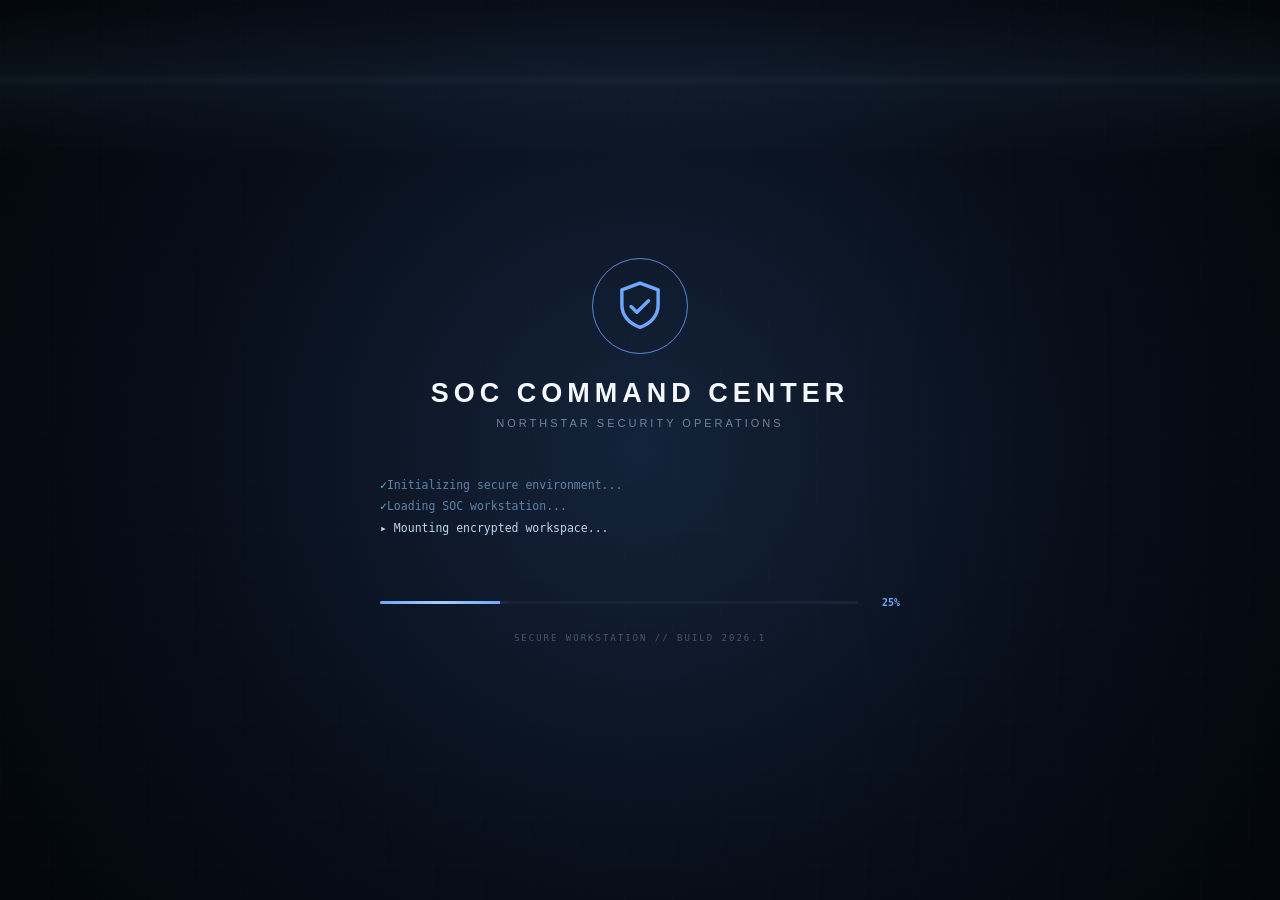
==== commit 6ad85e37: "Fix squished title on Credential Theft scenario card" ====
--- a/index.html
+++ b/index.html
@@ -787,10 +787,17 @@
 
                     <div class="scenario-title-row">
 
-                        <h2>
-                            OPERATION NIGHTFALL<br>
-                            CREDENTIAL THEFT
-                        </h2>
+                        <div class="scenario-title-text">
+
+                            <div class="scenario-kicker">
+                                OPERATION NIGHTFALL
+                            </div>
+
+                            <h2>
+                                CREDENTIAL THEFT
+                            </h2>
+
+                        </div>
 
 
                         <span class="scenario-arrow">
--- a/main-menu/scenario-select.css
+++ b/main-menu/scenario-select.css
@@ -309,6 +309,24 @@
     justify-content: space-between;
 
     gap: 15px;
+}
+
+.scenario-title-text {
+    display: flex;
+    flex-direction: column;
+
+    gap: 6px;
+
+    min-width: 0;
+}
+
+.scenario-kicker {
+    font-family: monospace;
+
+    font-size: 11px;
+    letter-spacing: 3px;
+
+    color: #b794f6;
 }
 
 .scenario-title-row h2 {
